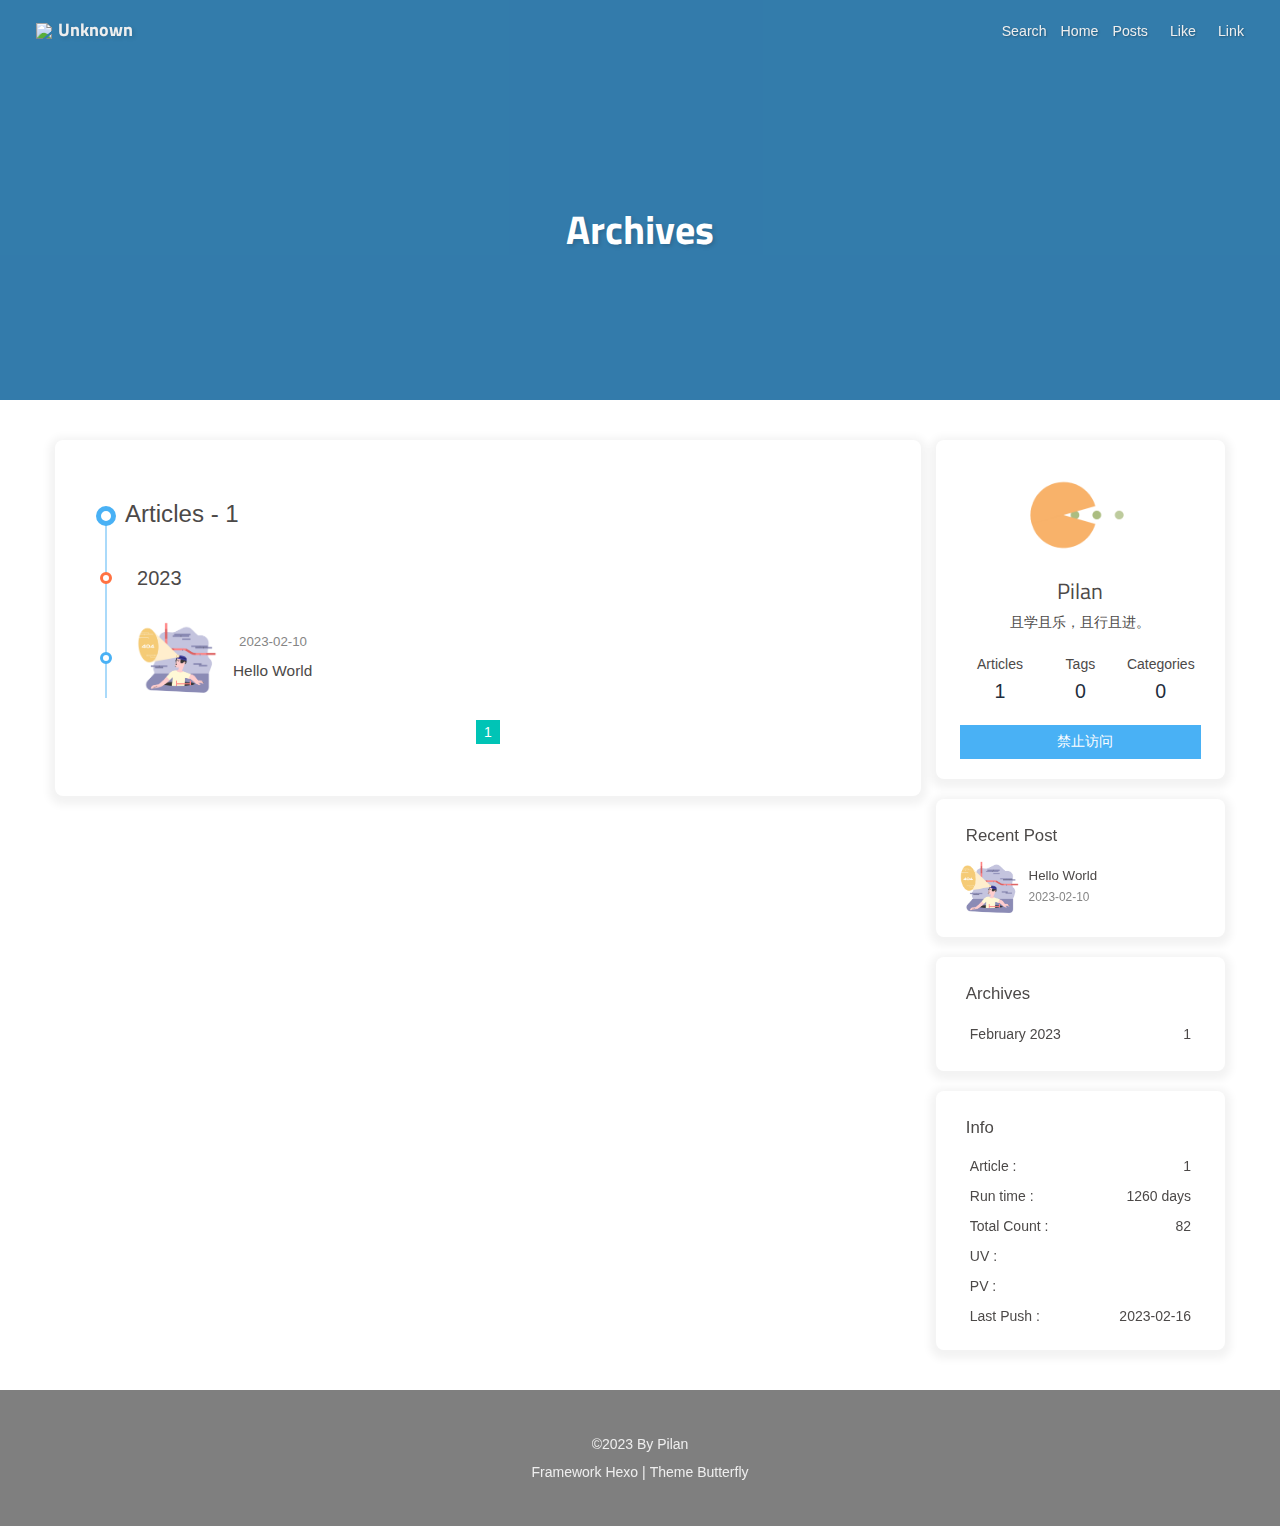
==== archives/index.html @ 1727e459 "Site updated: 2023-02-16 22:10:55" ====
<!DOCTYPE html><html lang="default" data-theme="light"><head><meta charset="UTF-8"><meta http-equiv="X-UA-Compatible" content="IE=edge"><meta name="viewport" content="width=device-width, initial-scale=1.0, maximum-scale=1.0"><title>Archives | Unknown</title><meta name="author" content="Pilan"><meta name="copyright" content="Pilan"><meta name="format-detection" content="telephone=no"><meta name="theme-color" content="#ffffff"><meta name="description" content="Pilan&#39;s talk">
<meta property="og:type" content="website">
<meta property="og:title" content="Archives">
<meta property="og:url" content="https://www.iorzro.com/archives/index.html">
<meta property="og:site_name" content="Unknown">
<meta property="og:description" content="Pilan&#39;s talk">
<meta property="og:locale">
<meta property="og:image" content="https://cdn.jsdelivr.net/gh/Oilan94/Picture/Profile.webp">
<meta property="article:author" content="Pilan">
<meta property="article:tag" content="All-inclusive,All-baloney">
<meta name="twitter:card" content="summary">
<meta name="twitter:image" content="https://cdn.jsdelivr.net/gh/Oilan94/Picture/Profile.webp"><link rel="shortcut icon" href="/img/favicon.png"><link rel="canonical" href="https://www.iorzro.com/archives/index.html"><link rel="preconnect" href="//cdn.jsdelivr.net"/><link rel="preconnect" href="//fonts.googleapis.com" crossorigin=""/><link rel="preconnect" href="//busuanzi.ibruce.info"/><link rel="stylesheet" href="/css/index.css"><link rel="stylesheet" href="https://cdn.jsdelivr.net/npm/@fortawesome/fontawesome-free/css/all.min.css" media="print" onload="this.media='all'"><link rel="stylesheet" href="https://cdn.jsdelivr.net/npm/node-snackbar/dist/snackbar.min.css" media="print" onload="this.media='all'"><link rel="stylesheet" href="https://cdn.jsdelivr.net/npm/@fancyapps/ui/dist/fancybox.min.css" media="print" onload="this.media='all'"><link rel="stylesheet" href="https://fonts.googleapis.com/css?family=Titillium+Web&amp;display=swap" media="print" onload="this.media='all'"><script>const GLOBAL_CONFIG = { 
  root: '/',
  algolia: undefined,
  localSearch: {"path":"/search.xml","preload":false,"languages":{"hits_empty":"We didn't find any results for the search: ${query}"}},
  translate: undefined,
  noticeOutdate: undefined,
  highlight: {"plugin":"highlighjs","highlightCopy":true,"highlightLang":true,"highlightHeightLimit":200},
  copy: {
    success: 'Copy successfully',
    error: 'Copy error',
    noSupport: 'The browser does not support'
  },
  relativeDate: {
    homepage: false,
    post: false
  },
  runtime: 'days',
  date_suffix: {
    just: 'Just',
    min: 'minutes ago',
    hour: 'hours ago',
    day: 'days ago',
    month: 'months ago'
  },
  copyright: {"limitCount":50,"languages":{"author":"Author: Pilan","link":"Link: ","source":"Source: Unknown","info":"Copyright is owned by the author. For commercial reprints, please contact the author for authorization. For non-commercial reprints, please indicate the source."}},
  lightbox: 'fancybox',
  Snackbar: {"chs_to_cht":"Traditional Chinese Activated Manually","cht_to_chs":"Simplified Chinese Activated Manually","day_to_night":"Dark Mode Activated Manually","night_to_day":"Light Mode Activated Manually","bgLight":"#49b1f5","bgDark":"#1f1f1f","position":"bottom-left"},
  source: {
    justifiedGallery: {
      js: 'https://cdn.jsdelivr.net/npm/flickr-justified-gallery/dist/fjGallery.min.js',
      css: 'https://cdn.jsdelivr.net/npm/flickr-justified-gallery/dist/fjGallery.min.css'
    }
  },
  isPhotoFigcaption: false,
  islazyload: false,
  isAnchor: true,
  percent: {
    toc: true,
    rightside: true,
  }
}</script><script id="config-diff">var GLOBAL_CONFIG_SITE = {
  title: 'Archives',
  isPost: false,
  isHome: false,
  isHighlightShrink: false,
  isToc: false,
  postUpdate: '2023-02-16 22:10:55'
}</script><noscript><style type="text/css">
  #nav {
    opacity: 1
  }
  .justified-gallery img {
    opacity: 1
  }

  #recent-posts time,
  #post-meta time {
    display: inline !important
  }
</style></noscript><script>(win=>{
    win.saveToLocal = {
      set: function setWithExpiry(key, value, ttl) {
        if (ttl === 0) return
        const now = new Date()
        const expiryDay = ttl * 86400000
        const item = {
          value: value,
          expiry: now.getTime() + expiryDay,
        }
        localStorage.setItem(key, JSON.stringify(item))
      },

      get: function getWithExpiry(key) {
        const itemStr = localStorage.getItem(key)

        if (!itemStr) {
          return undefined
        }
        const item = JSON.parse(itemStr)
        const now = new Date()

        if (now.getTime() > item.expiry) {
          localStorage.removeItem(key)
          return undefined
        }
        return item.value
      }
    }
  
    win.getScript = url => new Promise((resolve, reject) => {
      const script = document.createElement('script')
      script.src = url
      script.async = true
      script.onerror = reject
      script.onload = script.onreadystatechange = function() {
        const loadState = this.readyState
        if (loadState && loadState !== 'loaded' && loadState !== 'complete') return
        script.onload = script.onreadystatechange = null
        resolve()
      }
      document.head.appendChild(script)
    })
  
    win.getCSS = url => new Promise((resolve, reject) => {
      const link = document.createElement('link')
      link.rel = 'stylesheet'
      link.href = url
      link.onload = () => resolve()
      link.onerror = () => reject()
      document.head.appendChild(link)
    })
  
      win.activateDarkMode = function () {
        document.documentElement.setAttribute('data-theme', 'dark')
        if (document.querySelector('meta[name="theme-color"]') !== null) {
          document.querySelector('meta[name="theme-color"]').setAttribute('content', '#0d0d0d')
        }
      }
      win.activateLightMode = function () {
        document.documentElement.setAttribute('data-theme', 'light')
        if (document.querySelector('meta[name="theme-color"]') !== null) {
          document.querySelector('meta[name="theme-color"]').setAttribute('content', '#ffffff')
        }
      }
      const t = saveToLocal.get('theme')
    
          const isDarkMode = window.matchMedia('(prefers-color-scheme: dark)').matches
          const isLightMode = window.matchMedia('(prefers-color-scheme: light)').matches
          const isNotSpecified = window.matchMedia('(prefers-color-scheme: no-preference)').matches
          const hasNoSupport = !isDarkMode && !isLightMode && !isNotSpecified

          if (t === undefined) {
            if (isLightMode) activateLightMode()
            else if (isDarkMode) activateDarkMode()
            else if (isNotSpecified || hasNoSupport) {
              const now = new Date()
              const hour = now.getHours()
              const isNight = hour <= 6 || hour >= 18
              isNight ? activateDarkMode() : activateLightMode()
            }
            window.matchMedia('(prefers-color-scheme: dark)').addListener(function (e) {
              if (saveToLocal.get('theme') === undefined) {
                e.matches ? activateDarkMode() : activateLightMode()
              }
            })
          } else if (t === 'light') activateLightMode()
          else activateDarkMode()
        
      const asideStatus = saveToLocal.get('aside-status')
      if (asideStatus !== undefined) {
        if (asideStatus === 'hide') {
          document.documentElement.classList.add('hide-aside')
        } else {
          document.documentElement.classList.remove('hide-aside')
        }
      }
    
    const detectApple = () => {
      if(/iPad|iPhone|iPod|Macintosh/.test(navigator.userAgent)){
        document.documentElement.classList.add('apple')
      }
    }
    detectApple()
    })(window)</script><meta name="generator" content="Hexo 6.3.0"></head><body><div id="loading-box"><div class="loading-left-bg"></div><div class="loading-right-bg"></div><div class="spinner-box"><div class="configure-border-1"><div class="configure-core"></div></div><div class="configure-border-2"><div class="configure-core"></div></div><div class="loading-word">Loading...</div></div></div><script>const preloader = {
  endLoading: () => {
    document.body.style.overflow = 'auto';
    document.getElementById('loading-box').classList.add("loaded")
  },
  initLoading: () => {
    document.body.style.overflow = '';
    document.getElementById('loading-box').classList.remove("loaded")

  }
}
window.addEventListener('load',()=> { preloader.endLoading() })

if (true) {
  document.addEventListener('pjax:send', () => { preloader.initLoading() })
  document.addEventListener('pjax:complete', () => { preloader.endLoading() })
}</script><div id="sidebar"><div id="menu-mask"></div><div id="sidebar-menus"><div class="avatar-img is-center"><img src="https://cdn.jsdelivr.net/gh/Oilan94/Picture/Profile.webp" onerror="onerror=null;src='/img/friend_404.gif'" alt="avatar"/></div><div class="sidebar-site-data site-data is-center"><a href="/archives/"><div class="headline">Articles</div><div class="length-num">1</div></a><a href="/tags/"><div class="headline">Tags</div><div class="length-num">0</div></a><a href="/categories/"><div class="headline">Categories</div><div class="length-num">0</div></a></div><hr/><div class="menus_items"><div class="menus_item"><a class="site-page" href="/"><i class="fa-fw fas fa-home"></i><span> Home</span></a></div><div class="menus_item"><a class="site-page group" href="javascript:void(0);"><i class="fa-fw fas fa-book"></i><span> Posts</span><i class="fas fa-chevron-down"></i></a><ul class="menus_item_child"><li><a class="site-page child" href="/archives/"><i class="fa-fw fas fa-archive"></i><span> Archives</span></a></li><li><a class="site-page child" href="/tags/"><i class="fa-fw fas fa-tags"></i><span> Tags</span></a></li><li><a class="site-page child" href="/categories/"><i class="fa-fw fas fa-folder-open"></i><span> Categories</span></a></li></ul></div><div class="menus_item"><a class="site-page group" href="javascript:void(0);"><i class="fa-fw fa-fw fa fa-heartbeat"></i><span> Like</span><i class="fas fa-chevron-down"></i></a><ul class="menus_item_child"><li><a class="site-page child" href="/Gallery/"><i class="fa-fw fas fa-images"></i><span> Gallery</span></a></li><li><a class="site-page child" href="/movies/"><i class="fa-fw fas fa-video"></i><span> Movie</span></a></li><li><a class="site-page child" href="/Artitalk/"><i class="fa-fw fa-fw fas fa-cubes"></i><span> Artitalk</span></a></li></ul></div><div class="menus_item"><a class="site-page" href="/link/"><i class="fa-fw fas fa-link"></i><span> Link</span></a></div></div></div></div><div class="page" id="body-wrap"><header class="not-home-page" id="page-header" style="background-image: url('https://cdn.jsdelivr.net/gh/Oilan94/Picture/Archives.webp')"><nav id="nav"><span id="blog-info"><a href="/" title="Unknown"><img class="site-icon" src="https://cdn.jsdelivr.net/gh/Oilan94/Picture/Logo.webp"/><span class="site-name">Unknown</span></a></span><div id="menus"><div id="search-button"><a class="site-page social-icon search" href="javascript:void(0);"><i class="fas fa-search fa-fw"></i><span> Search</span></a></div><div class="menus_items"><div class="menus_item"><a class="site-page" href="/"><i class="fa-fw fas fa-home"></i><span> Home</span></a></div><div class="menus_item"><a class="site-page group" href="javascript:void(0);"><i class="fa-fw fas fa-book"></i><span> Posts</span><i class="fas fa-chevron-down"></i></a><ul class="menus_item_child"><li><a class="site-page child" href="/archives/"><i class="fa-fw fas fa-archive"></i><span> Archives</span></a></li><li><a class="site-page child" href="/tags/"><i class="fa-fw fas fa-tags"></i><span> Tags</span></a></li><li><a class="site-page child" href="/categories/"><i class="fa-fw fas fa-folder-open"></i><span> Categories</span></a></li></ul></div><div class="menus_item"><a class="site-page group" href="javascript:void(0);"><i class="fa-fw fa-fw fa fa-heartbeat"></i><span> Like</span><i class="fas fa-chevron-down"></i></a><ul class="menus_item_child"><li><a class="site-page child" href="/Gallery/"><i class="fa-fw fas fa-images"></i><span> Gallery</span></a></li><li><a class="site-page child" href="/movies/"><i class="fa-fw fas fa-video"></i><span> Movie</span></a></li><li><a class="site-page child" href="/Artitalk/"><i class="fa-fw fa-fw fas fa-cubes"></i><span> Artitalk</span></a></li></ul></div><div class="menus_item"><a class="site-page" href="/link/"><i class="fa-fw fas fa-link"></i><span> Link</span></a></div></div><div id="toggle-menu"><a class="site-page" href="javascript:void(0);"><i class="fas fa-bars fa-fw"></i></a></div></div></nav><div id="page-site-info"><h1 id="site-title">Archives</h1></div></header><main class="layout" id="content-inner"><div id="archive"><div class="article-sort-title">Articles - 1</div><div class="article-sort"><div class="article-sort-item year">2023</div><div class="article-sort-item"><a class="article-sort-item-img" href="/posts/16107.html" title="Hello World"><img src="https://cdn.jsdelivr.net/gh/Oilan94/Picture/Default.webp" alt="Hello World" onerror="this.onerror=null;this.src='/img/404.webp'"></a><div class="article-sort-item-info"><div class="article-sort-item-time"><i class="far fa-calendar-alt"></i><time class="post-meta-date-created" datetime="2023-02-10T08:42:08.954Z" title="Created 2023-02-10 16:42:08">2023-02-10</time></div><a class="article-sort-item-title" href="/posts/16107.html" title="Hello World">Hello World</a></div></div></div><nav id="pagination"><div class="pagination"><span class="page-number current">1</span></div></nav></div><div class="aside-content" id="aside-content"><div class="card-widget card-info"><div class="is-center"><div class="avatar-img"><img src="https://cdn.jsdelivr.net/gh/Oilan94/Picture/Profile.webp" onerror="this.onerror=null;this.src='/img/friend_404.gif'" alt="avatar"/></div><div class="author-info__name">Pilan</div><div class="author-info__description">且学且乐，且行且进。</div></div><div class="card-info-data site-data is-center"><a href="/archives/"><div class="headline">Articles</div><div class="length-num">1</div></a><a href="/tags/"><div class="headline">Tags</div><div class="length-num">0</div></a><a href="/categories/"><div class="headline">Categories</div><div class="length-num">0</div></a></div><a id="card-info-btn" target="_blank" rel="noopener" href="https://github.com/Oilan94"><i class="fab fa-github"></i><span>禁止访问</span></a></div><div class="sticky_layout"><div class="card-widget card-recent-post"><div class="item-headline"><i class="fas fa-history"></i><span>Recent Post</span></div><div class="aside-list"><div class="aside-list-item"><a class="thumbnail" href="/posts/16107.html" title="Hello World"><img src="https://cdn.jsdelivr.net/gh/Oilan94/Picture/Default.webp" onerror="this.onerror=null;this.src='/img/404.webp'" alt="Hello World"/></a><div class="content"><a class="title" href="/posts/16107.html" title="Hello World">Hello World</a><time datetime="2023-02-10T08:42:08.954Z" title="Created 2023-02-10 16:42:08">2023-02-10</time></div></div></div></div><div class="card-widget card-archives"><div class="item-headline"><i class="fas fa-archive"></i><span>Archives</span></div><ul class="card-archive-list"><li class="card-archive-list-item"><a class="card-archive-list-link" href="/archives/2023/02/"><span class="card-archive-list-date">February 2023</span><span class="card-archive-list-count">1</span></a></li></ul></div><div class="card-widget card-webinfo"><div class="item-headline"><i class="fas fa-chart-line"></i><span>Info</span></div><div class="webinfo"><div class="webinfo-item"><div class="item-name">Article :</div><div class="item-count">1</div></div><div class="webinfo-item"><div class="item-name">Run time :</div><div class="item-count" id="runtimeshow" data-publishDate="2023-02-09T16:00:00.000Z"><i class="fa-solid fa-spinner fa-spin"></i></div></div><div class="webinfo-item"><div class="item-name">Total Count :</div><div class="item-count">82</div></div><div class="webinfo-item"><div class="item-name">UV :</div><div class="item-count" id="busuanzi_value_site_uv"><i class="fa-solid fa-spinner fa-spin"></i></div></div><div class="webinfo-item"><div class="item-name">PV :</div><div class="item-count" id="busuanzi_value_site_pv"><i class="fa-solid fa-spinner fa-spin"></i></div></div><div class="webinfo-item"><div class="item-name">Last Push :</div><div class="item-count" id="last-push-date" data-lastPushDate="2023-02-16T14:10:55.599Z"><i class="fa-solid fa-spinner fa-spin"></i></div></div></div></div></div></div></main><footer id="footer" style="background: transparent"><div id="footer-wrap"><div class="copyright">&copy;2023 By Pilan</div><div class="framework-info"><span>Framework </span><a target="_blank" rel="noopener" href="https://hexo.io">Hexo</a><span class="footer-separator">|</span><span>Theme </span><a target="_blank" rel="noopener" href="https://github.com/jerryc127/hexo-theme-butterfly">Butterfly</a></div></div></footer></div><div id="rightside"><div id="rightside-config-hide"><button id="darkmode" type="button" title="Toggle Between Light And Dark Mode"><i class="fas fa-adjust"></i></button><button id="hide-aside-btn" type="button" title="Toggle between single-column and double-column"><i class="fas fa-arrows-alt-h"></i></button></div><div id="rightside-config-show"><button id="rightside_config" type="button" title="Setting"><i class="fas fa-cog fa-spin"></i></button><button id="go-up" type="button" title="Back To Top"><span class="scroll-percent"></span><i class="fas fa-arrow-up"></i></button></div></div><div id="local-search"><div class="search-dialog"><nav class="search-nav"><span class="search-dialog-title">Search</span><span id="loading-status"></span><button class="search-close-button"><i class="fas fa-times"></i></button></nav><div class="is-center" id="loading-database"><i class="fas fa-spinner fa-pulse"></i><span>  Loading the Database</span></div><div class="search-wrap"><div id="local-search-input"><div class="local-search-box"><input class="local-search-box--input" placeholder="Search for Posts" type="text"/></div></div><hr/><div id="local-search-results"></div></div></div><div id="search-mask"></div></div><div><script src="/js/utils.js"></script><script src="/js/main.js"></script><script src="https://cdn.jsdelivr.net/npm/@fancyapps/ui/dist/fancybox.umd.min.js"></script><script src="https://cdn.jsdelivr.net/npm/instant.page/instantpage.min.js" type="module"></script><script src="https://cdn.jsdelivr.net/npm/node-snackbar/dist/snackbar.min.js"></script><script>function panguFn () {
  if (typeof pangu === 'object') pangu.autoSpacingPage()
  else {
    getScript('https://cdn.jsdelivr.net/npm/pangu/dist/browser/pangu.min.js')
      .then(() => {
        pangu.autoSpacingPage()
      })
  }
}

function panguInit () {
  if (false){
    GLOBAL_CONFIG_SITE.isPost && panguFn()
  } else {
    panguFn()
  }
}

document.addEventListener('DOMContentLoaded', panguInit)</script><script src="/js/search/local-search.js"></script><div class="js-pjax"><script>(() => {
  const $mermaidWrap = document.querySelectorAll('#article-container .mermaid-wrap')
  if ($mermaidWrap.length) {
    window.runMermaid = () => {
      window.loadMermaid = true
      const theme = document.documentElement.getAttribute('data-theme') === 'dark' ? 'dark' : 'default'

      Array.from($mermaidWrap).forEach((item, index) => {
        const mermaidSrc = item.firstElementChild
        const mermaidThemeConfig = '%%{init:{ \'theme\':\'' + theme + '\'}}%%\n'
        const mermaidID = 'mermaid-' + index
        const mermaidDefinition = mermaidThemeConfig + mermaidSrc.textContent
        mermaid.mermaidAPI.render(mermaidID, mermaidDefinition, (svgCode) => {
          mermaidSrc.insertAdjacentHTML('afterend', svgCode)
        })
      })
    }

    const loadMermaid = () => {
      window.loadMermaid ? runMermaid() : getScript('https://cdn.jsdelivr.net/npm/mermaid/dist/mermaid.min.js').then(runMermaid)
    }

    window.pjax ? loadMermaid() : document.addEventListener('DOMContentLoaded', loadMermaid)
  }
})()</script></div><canvas class="fireworks" mobile="false"></canvas><script src="https://cdn.jsdelivr.net/npm/butterfly-extsrc/dist/fireworks.min.js"></script><script defer="defer" id="ribbon" src="https://cdn.jsdelivr.net/npm/butterfly-extsrc/dist/canvas-ribbon.min.js" size="150" alpha="0.6" zIndex="-1" mobile="false" data-click="true"></script><script src="https://cdn.jsdelivr.net/npm/butterfly-extsrc/dist/activate-power-mode.min.js"></script><script>POWERMODE.colorful = true;
POWERMODE.shake = true;
POWERMODE.mobile = false;
document.body.addEventListener('input', POWERMODE);
</script><script src="https://cdn.jsdelivr.net/npm/pjax/pjax.min.js"></script><script>let pjaxSelectors = ["head > title","#config-diff","#body-wrap","#rightside-config-hide","#rightside-config-show",".js-pjax"]

var pjax = new Pjax({
  elements: 'a:not([target="_blank"])',
  selectors: pjaxSelectors,
  cacheBust: false,
  analytics: false,
  scrollRestoration: false
})

document.addEventListener('pjax:send', function () {

  // removeEventListener scroll 
  window.tocScrollFn && window.removeEventListener('scroll', window.tocScrollFn)
  window.scrollCollect && window.removeEventListener('scroll', scrollCollect)

  document.getElementById('rightside').style.cssText = "opacity: ''; transform: ''"
  
  if (window.aplayers) {
    for (let i = 0; i < window.aplayers.length; i++) {
      if (!window.aplayers[i].options.fixed) {
        window.aplayers[i].destroy()
      }
    }
  }

  typeof typed === 'object' && typed.destroy()

  //reset readmode
  const $bodyClassList = document.body.classList
  $bodyClassList.contains('read-mode') && $bodyClassList.remove('read-mode')

  typeof disqusjs === 'object' && disqusjs.destroy()
})

document.addEventListener('pjax:complete', function () {
  window.refreshFn()

  document.querySelectorAll('script[data-pjax]').forEach(item => {
    const newScript = document.createElement('script')
    const content = item.text || item.textContent || item.innerHTML || ""
    Array.from(item.attributes).forEach(attr => newScript.setAttribute(attr.name, attr.value))
    newScript.appendChild(document.createTextNode(content))
    item.parentNode.replaceChild(newScript, item)
  })

  GLOBAL_CONFIG.islazyload && window.lazyLoadInstance.update()

  typeof chatBtnFn === 'function' && chatBtnFn()
  typeof panguInit === 'function' && panguInit()

  // google analytics
  typeof gtag === 'function' && gtag('config', '', {'page_path': window.location.pathname});

  // baidu analytics
  typeof _hmt === 'object' && _hmt.push(['_trackPageview',window.location.pathname]);

  typeof loadMeting === 'function' && document.getElementsByClassName('aplayer').length && loadMeting()

  // prismjs
  typeof Prism === 'object' && Prism.highlightAll()
})

document.addEventListener('pjax:error', (e) => {
  if (e.request.status === 404) {
    pjax.loadUrl('/404.html')
  }
})</script><script async data-pjax src="//busuanzi.ibruce.info/busuanzi/2.3/busuanzi.pure.mini.js"></script></div></body></html>
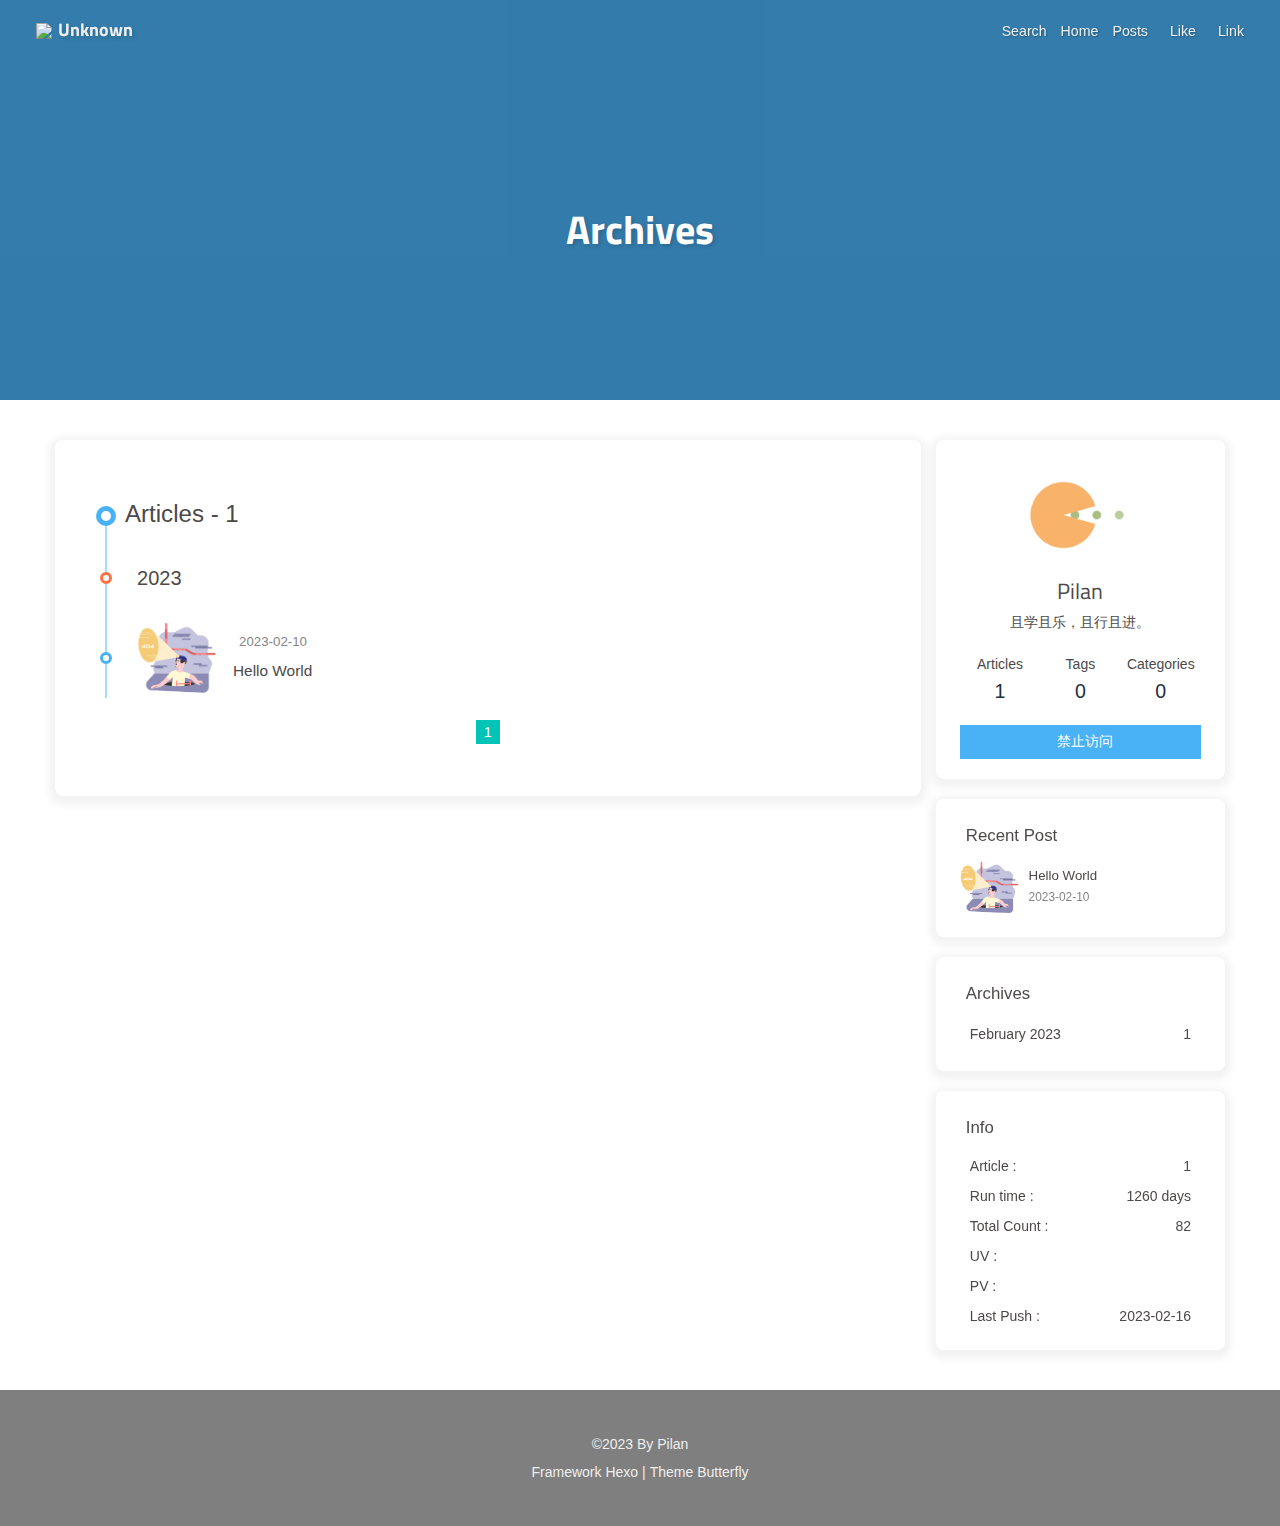
==== commit 33cf650e: "Site updated: 2023-02-16 22:13:23" ====
--- a/archives/index.html
+++ b/archives/index.html
@@ -55,7 +55,7 @@
   isHome: false,
   isHighlightShrink: false,
   isToc: false,
-  postUpdate: '2023-02-16 22:10:55'
+  postUpdate: '2023-02-16 22:13:22'
 }</script><noscript><style type="text/css">
   #nav {
     opacity: 1
@@ -188,7 +188,7 @@
 if (true) {
   document.addEventListener('pjax:send', () => { preloader.initLoading() })
   document.addEventListener('pjax:complete', () => { preloader.endLoading() })
-}</script><div id="sidebar"><div id="menu-mask"></div><div id="sidebar-menus"><div class="avatar-img is-center"><img src="https://cdn.jsdelivr.net/gh/Oilan94/Picture/Profile.webp" onerror="onerror=null;src='/img/friend_404.gif'" alt="avatar"/></div><div class="sidebar-site-data site-data is-center"><a href="/archives/"><div class="headline">Articles</div><div class="length-num">1</div></a><a href="/tags/"><div class="headline">Tags</div><div class="length-num">0</div></a><a href="/categories/"><div class="headline">Categories</div><div class="length-num">0</div></a></div><hr/><div class="menus_items"><div class="menus_item"><a class="site-page" href="/"><i class="fa-fw fas fa-home"></i><span> Home</span></a></div><div class="menus_item"><a class="site-page group" href="javascript:void(0);"><i class="fa-fw fas fa-book"></i><span> Posts</span><i class="fas fa-chevron-down"></i></a><ul class="menus_item_child"><li><a class="site-page child" href="/archives/"><i class="fa-fw fas fa-archive"></i><span> Archives</span></a></li><li><a class="site-page child" href="/tags/"><i class="fa-fw fas fa-tags"></i><span> Tags</span></a></li><li><a class="site-page child" href="/categories/"><i class="fa-fw fas fa-folder-open"></i><span> Categories</span></a></li></ul></div><div class="menus_item"><a class="site-page group" href="javascript:void(0);"><i class="fa-fw fa-fw fa fa-heartbeat"></i><span> Like</span><i class="fas fa-chevron-down"></i></a><ul class="menus_item_child"><li><a class="site-page child" href="/Gallery/"><i class="fa-fw fas fa-images"></i><span> Gallery</span></a></li><li><a class="site-page child" href="/movies/"><i class="fa-fw fas fa-video"></i><span> Movie</span></a></li><li><a class="site-page child" href="/Artitalk/"><i class="fa-fw fa-fw fas fa-cubes"></i><span> Artitalk</span></a></li></ul></div><div class="menus_item"><a class="site-page" href="/link/"><i class="fa-fw fas fa-link"></i><span> Link</span></a></div></div></div></div><div class="page" id="body-wrap"><header class="not-home-page" id="page-header" style="background-image: url('https://cdn.jsdelivr.net/gh/Oilan94/Picture/Archives.webp')"><nav id="nav"><span id="blog-info"><a href="/" title="Unknown"><img class="site-icon" src="https://cdn.jsdelivr.net/gh/Oilan94/Picture/Logo.webp"/><span class="site-name">Unknown</span></a></span><div id="menus"><div id="search-button"><a class="site-page social-icon search" href="javascript:void(0);"><i class="fas fa-search fa-fw"></i><span> Search</span></a></div><div class="menus_items"><div class="menus_item"><a class="site-page" href="/"><i class="fa-fw fas fa-home"></i><span> Home</span></a></div><div class="menus_item"><a class="site-page group" href="javascript:void(0);"><i class="fa-fw fas fa-book"></i><span> Posts</span><i class="fas fa-chevron-down"></i></a><ul class="menus_item_child"><li><a class="site-page child" href="/archives/"><i class="fa-fw fas fa-archive"></i><span> Archives</span></a></li><li><a class="site-page child" href="/tags/"><i class="fa-fw fas fa-tags"></i><span> Tags</span></a></li><li><a class="site-page child" href="/categories/"><i class="fa-fw fas fa-folder-open"></i><span> Categories</span></a></li></ul></div><div class="menus_item"><a class="site-page group" href="javascript:void(0);"><i class="fa-fw fa-fw fa fa-heartbeat"></i><span> Like</span><i class="fas fa-chevron-down"></i></a><ul class="menus_item_child"><li><a class="site-page child" href="/Gallery/"><i class="fa-fw fas fa-images"></i><span> Gallery</span></a></li><li><a class="site-page child" href="/movies/"><i class="fa-fw fas fa-video"></i><span> Movie</span></a></li><li><a class="site-page child" href="/Artitalk/"><i class="fa-fw fa-fw fas fa-cubes"></i><span> Artitalk</span></a></li></ul></div><div class="menus_item"><a class="site-page" href="/link/"><i class="fa-fw fas fa-link"></i><span> Link</span></a></div></div><div id="toggle-menu"><a class="site-page" href="javascript:void(0);"><i class="fas fa-bars fa-fw"></i></a></div></div></nav><div id="page-site-info"><h1 id="site-title">Archives</h1></div></header><main class="layout" id="content-inner"><div id="archive"><div class="article-sort-title">Articles - 1</div><div class="article-sort"><div class="article-sort-item year">2023</div><div class="article-sort-item"><a class="article-sort-item-img" href="/posts/16107.html" title="Hello World"><img src="https://cdn.jsdelivr.net/gh/Oilan94/Picture/Default.webp" alt="Hello World" onerror="this.onerror=null;this.src='/img/404.webp'"></a><div class="article-sort-item-info"><div class="article-sort-item-time"><i class="far fa-calendar-alt"></i><time class="post-meta-date-created" datetime="2023-02-10T08:42:08.954Z" title="Created 2023-02-10 16:42:08">2023-02-10</time></div><a class="article-sort-item-title" href="/posts/16107.html" title="Hello World">Hello World</a></div></div></div><nav id="pagination"><div class="pagination"><span class="page-number current">1</span></div></nav></div><div class="aside-content" id="aside-content"><div class="card-widget card-info"><div class="is-center"><div class="avatar-img"><img src="https://cdn.jsdelivr.net/gh/Oilan94/Picture/Profile.webp" onerror="this.onerror=null;this.src='/img/friend_404.gif'" alt="avatar"/></div><div class="author-info__name">Pilan</div><div class="author-info__description">且学且乐，且行且进。</div></div><div class="card-info-data site-data is-center"><a href="/archives/"><div class="headline">Articles</div><div class="length-num">1</div></a><a href="/tags/"><div class="headline">Tags</div><div class="length-num">0</div></a><a href="/categories/"><div class="headline">Categories</div><div class="length-num">0</div></a></div><a id="card-info-btn" target="_blank" rel="noopener" href="https://github.com/Oilan94"><i class="fab fa-github"></i><span>禁止访问</span></a></div><div class="sticky_layout"><div class="card-widget card-recent-post"><div class="item-headline"><i class="fas fa-history"></i><span>Recent Post</span></div><div class="aside-list"><div class="aside-list-item"><a class="thumbnail" href="/posts/16107.html" title="Hello World"><img src="https://cdn.jsdelivr.net/gh/Oilan94/Picture/Default.webp" onerror="this.onerror=null;this.src='/img/404.webp'" alt="Hello World"/></a><div class="content"><a class="title" href="/posts/16107.html" title="Hello World">Hello World</a><time datetime="2023-02-10T08:42:08.954Z" title="Created 2023-02-10 16:42:08">2023-02-10</time></div></div></div></div><div class="card-widget card-archives"><div class="item-headline"><i class="fas fa-archive"></i><span>Archives</span></div><ul class="card-archive-list"><li class="card-archive-list-item"><a class="card-archive-list-link" href="/archives/2023/02/"><span class="card-archive-list-date">February 2023</span><span class="card-archive-list-count">1</span></a></li></ul></div><div class="card-widget card-webinfo"><div class="item-headline"><i class="fas fa-chart-line"></i><span>Info</span></div><div class="webinfo"><div class="webinfo-item"><div class="item-name">Article :</div><div class="item-count">1</div></div><div class="webinfo-item"><div class="item-name">Run time :</div><div class="item-count" id="runtimeshow" data-publishDate="2023-02-09T16:00:00.000Z"><i class="fa-solid fa-spinner fa-spin"></i></div></div><div class="webinfo-item"><div class="item-name">Total Count :</div><div class="item-count">82</div></div><div class="webinfo-item"><div class="item-name">UV :</div><div class="item-count" id="busuanzi_value_site_uv"><i class="fa-solid fa-spinner fa-spin"></i></div></div><div class="webinfo-item"><div class="item-name">PV :</div><div class="item-count" id="busuanzi_value_site_pv"><i class="fa-solid fa-spinner fa-spin"></i></div></div><div class="webinfo-item"><div class="item-name">Last Push :</div><div class="item-count" id="last-push-date" data-lastPushDate="2023-02-16T14:10:55.599Z"><i class="fa-solid fa-spinner fa-spin"></i></div></div></div></div></div></div></main><footer id="footer" style="background: transparent"><div id="footer-wrap"><div class="copyright">&copy;2023 By Pilan</div><div class="framework-info"><span>Framework </span><a target="_blank" rel="noopener" href="https://hexo.io">Hexo</a><span class="footer-separator">|</span><span>Theme </span><a target="_blank" rel="noopener" href="https://github.com/jerryc127/hexo-theme-butterfly">Butterfly</a></div></div></footer></div><div id="rightside"><div id="rightside-config-hide"><button id="darkmode" type="button" title="Toggle Between Light And Dark Mode"><i class="fas fa-adjust"></i></button><button id="hide-aside-btn" type="button" title="Toggle between single-column and double-column"><i class="fas fa-arrows-alt-h"></i></button></div><div id="rightside-config-show"><button id="rightside_config" type="button" title="Setting"><i class="fas fa-cog fa-spin"></i></button><button id="go-up" type="button" title="Back To Top"><span class="scroll-percent"></span><i class="fas fa-arrow-up"></i></button></div></div><div id="local-search"><div class="search-dialog"><nav class="search-nav"><span class="search-dialog-title">Search</span><span id="loading-status"></span><button class="search-close-button"><i class="fas fa-times"></i></button></nav><div class="is-center" id="loading-database"><i class="fas fa-spinner fa-pulse"></i><span>  Loading the Database</span></div><div class="search-wrap"><div id="local-search-input"><div class="local-search-box"><input class="local-search-box--input" placeholder="Search for Posts" type="text"/></div></div><hr/><div id="local-search-results"></div></div></div><div id="search-mask"></div></div><div><script src="/js/utils.js"></script><script src="/js/main.js"></script><script src="https://cdn.jsdelivr.net/npm/@fancyapps/ui/dist/fancybox.umd.min.js"></script><script src="https://cdn.jsdelivr.net/npm/instant.page/instantpage.min.js" type="module"></script><script src="https://cdn.jsdelivr.net/npm/node-snackbar/dist/snackbar.min.js"></script><script>function panguFn () {
+}</script><div id="sidebar"><div id="menu-mask"></div><div id="sidebar-menus"><div class="avatar-img is-center"><img src="https://cdn.jsdelivr.net/gh/Oilan94/Picture/Profile.webp" onerror="onerror=null;src='/img/friend_404.gif'" alt="avatar"/></div><div class="sidebar-site-data site-data is-center"><a href="/archives/"><div class="headline">Articles</div><div class="length-num">1</div></a><a href="/tags/"><div class="headline">Tags</div><div class="length-num">0</div></a><a href="/categories/"><div class="headline">Categories</div><div class="length-num">0</div></a></div><hr/><div class="menus_items"><div class="menus_item"><a class="site-page" href="/"><i class="fa-fw fas fa-home"></i><span> Home</span></a></div><div class="menus_item"><a class="site-page group" href="javascript:void(0);"><i class="fa-fw fas fa-book"></i><span> Posts</span><i class="fas fa-chevron-down"></i></a><ul class="menus_item_child"><li><a class="site-page child" href="/archives/"><i class="fa-fw fas fa-archive"></i><span> Archives</span></a></li><li><a class="site-page child" href="/tags/"><i class="fa-fw fas fa-tags"></i><span> Tags</span></a></li><li><a class="site-page child" href="/categories/"><i class="fa-fw fas fa-folder-open"></i><span> Categories</span></a></li></ul></div><div class="menus_item"><a class="site-page group" href="javascript:void(0);"><i class="fa-fw fa-fw fa fa-heartbeat"></i><span> Like</span><i class="fas fa-chevron-down"></i></a><ul class="menus_item_child"><li><a class="site-page child" href="/Gallery/"><i class="fa-fw fas fa-images"></i><span> Gallery</span></a></li><li><a class="site-page child" href="/movies/"><i class="fa-fw fas fa-video"></i><span> Movie</span></a></li><li><a class="site-page child" href="/Artitalk/"><i class="fa-fw fa-fw fas fa-cubes"></i><span> Artitalk</span></a></li></ul></div><div class="menus_item"><a class="site-page" href="/link/"><i class="fa-fw fas fa-link"></i><span> Link</span></a></div></div></div></div><div class="page" id="body-wrap"><header class="not-home-page" id="page-header" style="background-image: url('https://cdn.jsdelivr.net/gh/Oilan94/Picture/Archives.webp')"><nav id="nav"><span id="blog-info"><a href="/" title="Unknown"><img class="site-icon" src="https://cdn.jsdelivr.net/gh/Oilan94/Picture/Logo.webp"/><span class="site-name">Unknown</span></a></span><div id="menus"><div id="search-button"><a class="site-page social-icon search" href="javascript:void(0);"><i class="fas fa-search fa-fw"></i><span> Search</span></a></div><div class="menus_items"><div class="menus_item"><a class="site-page" href="/"><i class="fa-fw fas fa-home"></i><span> Home</span></a></div><div class="menus_item"><a class="site-page group" href="javascript:void(0);"><i class="fa-fw fas fa-book"></i><span> Posts</span><i class="fas fa-chevron-down"></i></a><ul class="menus_item_child"><li><a class="site-page child" href="/archives/"><i class="fa-fw fas fa-archive"></i><span> Archives</span></a></li><li><a class="site-page child" href="/tags/"><i class="fa-fw fas fa-tags"></i><span> Tags</span></a></li><li><a class="site-page child" href="/categories/"><i class="fa-fw fas fa-folder-open"></i><span> Categories</span></a></li></ul></div><div class="menus_item"><a class="site-page group" href="javascript:void(0);"><i class="fa-fw fa-fw fa fa-heartbeat"></i><span> Like</span><i class="fas fa-chevron-down"></i></a><ul class="menus_item_child"><li><a class="site-page child" href="/Gallery/"><i class="fa-fw fas fa-images"></i><span> Gallery</span></a></li><li><a class="site-page child" href="/movies/"><i class="fa-fw fas fa-video"></i><span> Movie</span></a></li><li><a class="site-page child" href="/Artitalk/"><i class="fa-fw fa-fw fas fa-cubes"></i><span> Artitalk</span></a></li></ul></div><div class="menus_item"><a class="site-page" href="/link/"><i class="fa-fw fas fa-link"></i><span> Link</span></a></div></div><div id="toggle-menu"><a class="site-page" href="javascript:void(0);"><i class="fas fa-bars fa-fw"></i></a></div></div></nav><div id="page-site-info"><h1 id="site-title">Archives</h1></div></header><main class="layout" id="content-inner"><div id="archive"><div class="article-sort-title">Articles - 1</div><div class="article-sort"><div class="article-sort-item year">2023</div><div class="article-sort-item"><a class="article-sort-item-img" href="/posts/16107.html" title="Hello World"><img src="https://cdn.jsdelivr.net/gh/Oilan94/Picture/Default.webp" alt="Hello World" onerror="this.onerror=null;this.src='/img/404.webp'"></a><div class="article-sort-item-info"><div class="article-sort-item-time"><i class="far fa-calendar-alt"></i><time class="post-meta-date-created" datetime="2023-02-10T08:42:08.954Z" title="Created 2023-02-10 16:42:08">2023-02-10</time></div><a class="article-sort-item-title" href="/posts/16107.html" title="Hello World">Hello World</a></div></div></div><nav id="pagination"><div class="pagination"><span class="page-number current">1</span></div></nav></div><div class="aside-content" id="aside-content"><div class="card-widget card-info"><div class="is-center"><div class="avatar-img"><img src="https://cdn.jsdelivr.net/gh/Oilan94/Picture/Profile.webp" onerror="this.onerror=null;this.src='/img/friend_404.gif'" alt="avatar"/></div><div class="author-info__name">Pilan</div><div class="author-info__description">且学且乐，且行且进。</div></div><div class="card-info-data site-data is-center"><a href="/archives/"><div class="headline">Articles</div><div class="length-num">1</div></a><a href="/tags/"><div class="headline">Tags</div><div class="length-num">0</div></a><a href="/categories/"><div class="headline">Categories</div><div class="length-num">0</div></a></div><a id="card-info-btn" target="_blank" rel="noopener" href="https://github.com/Oilan94"><i class="fab fa-github"></i><span>禁止访问</span></a></div><div class="sticky_layout"><div class="card-widget card-recent-post"><div class="item-headline"><i class="fas fa-history"></i><span>Recent Post</span></div><div class="aside-list"><div class="aside-list-item"><a class="thumbnail" href="/posts/16107.html" title="Hello World"><img src="https://cdn.jsdelivr.net/gh/Oilan94/Picture/Default.webp" onerror="this.onerror=null;this.src='/img/404.webp'" alt="Hello World"/></a><div class="content"><a class="title" href="/posts/16107.html" title="Hello World">Hello World</a><time datetime="2023-02-10T08:42:08.954Z" title="Created 2023-02-10 16:42:08">2023-02-10</time></div></div></div></div><div class="card-widget card-archives"><div class="item-headline"><i class="fas fa-archive"></i><span>Archives</span></div><ul class="card-archive-list"><li class="card-archive-list-item"><a class="card-archive-list-link" href="/archives/2023/02/"><span class="card-archive-list-date">February 2023</span><span class="card-archive-list-count">1</span></a></li></ul></div><div class="card-widget card-webinfo"><div class="item-headline"><i class="fas fa-chart-line"></i><span>Info</span></div><div class="webinfo"><div class="webinfo-item"><div class="item-name">Article :</div><div class="item-count">1</div></div><div class="webinfo-item"><div class="item-name">Run time :</div><div class="item-count" id="runtimeshow" data-publishDate="2023-02-09T16:00:00.000Z"><i class="fa-solid fa-spinner fa-spin"></i></div></div><div class="webinfo-item"><div class="item-name">Total Count :</div><div class="item-count">82</div></div><div class="webinfo-item"><div class="item-name">UV :</div><div class="item-count" id="busuanzi_value_site_uv"><i class="fa-solid fa-spinner fa-spin"></i></div></div><div class="webinfo-item"><div class="item-name">PV :</div><div class="item-count" id="busuanzi_value_site_pv"><i class="fa-solid fa-spinner fa-spin"></i></div></div><div class="webinfo-item"><div class="item-name">Last Push :</div><div class="item-count" id="last-push-date" data-lastPushDate="2023-02-16T14:13:22.127Z"><i class="fa-solid fa-spinner fa-spin"></i></div></div></div></div></div></div></main><footer id="footer" style="background: rgb(255,255,255)"><div id="footer-wrap"><div class="copyright">&copy;2023 By Pilan</div><div class="framework-info"><span>Framework </span><a target="_blank" rel="noopener" href="https://hexo.io">Hexo</a><span class="footer-separator">|</span><span>Theme </span><a target="_blank" rel="noopener" href="https://github.com/jerryc127/hexo-theme-butterfly">Butterfly</a></div></div></footer></div><div id="rightside"><div id="rightside-config-hide"><button id="darkmode" type="button" title="Toggle Between Light And Dark Mode"><i class="fas fa-adjust"></i></button><button id="hide-aside-btn" type="button" title="Toggle between single-column and double-column"><i class="fas fa-arrows-alt-h"></i></button></div><div id="rightside-config-show"><button id="rightside_config" type="button" title="Setting"><i class="fas fa-cog fa-spin"></i></button><button id="go-up" type="button" title="Back To Top"><span class="scroll-percent"></span><i class="fas fa-arrow-up"></i></button></div></div><div id="local-search"><div class="search-dialog"><nav class="search-nav"><span class="search-dialog-title">Search</span><span id="loading-status"></span><button class="search-close-button"><i class="fas fa-times"></i></button></nav><div class="is-center" id="loading-database"><i class="fas fa-spinner fa-pulse"></i><span>  Loading the Database</span></div><div class="search-wrap"><div id="local-search-input"><div class="local-search-box"><input class="local-search-box--input" placeholder="Search for Posts" type="text"/></div></div><hr/><div id="local-search-results"></div></div></div><div id="search-mask"></div></div><div><script src="/js/utils.js"></script><script src="/js/main.js"></script><script src="https://cdn.jsdelivr.net/npm/@fancyapps/ui/dist/fancybox.umd.min.js"></script><script src="https://cdn.jsdelivr.net/npm/instant.page/instantpage.min.js" type="module"></script><script src="https://cdn.jsdelivr.net/npm/node-snackbar/dist/snackbar.min.js"></script><script>function panguFn () {
   if (typeof pangu === 'object') pangu.autoSpacingPage()
   else {
     getScript('https://cdn.jsdelivr.net/npm/pangu/dist/browser/pangu.min.js')
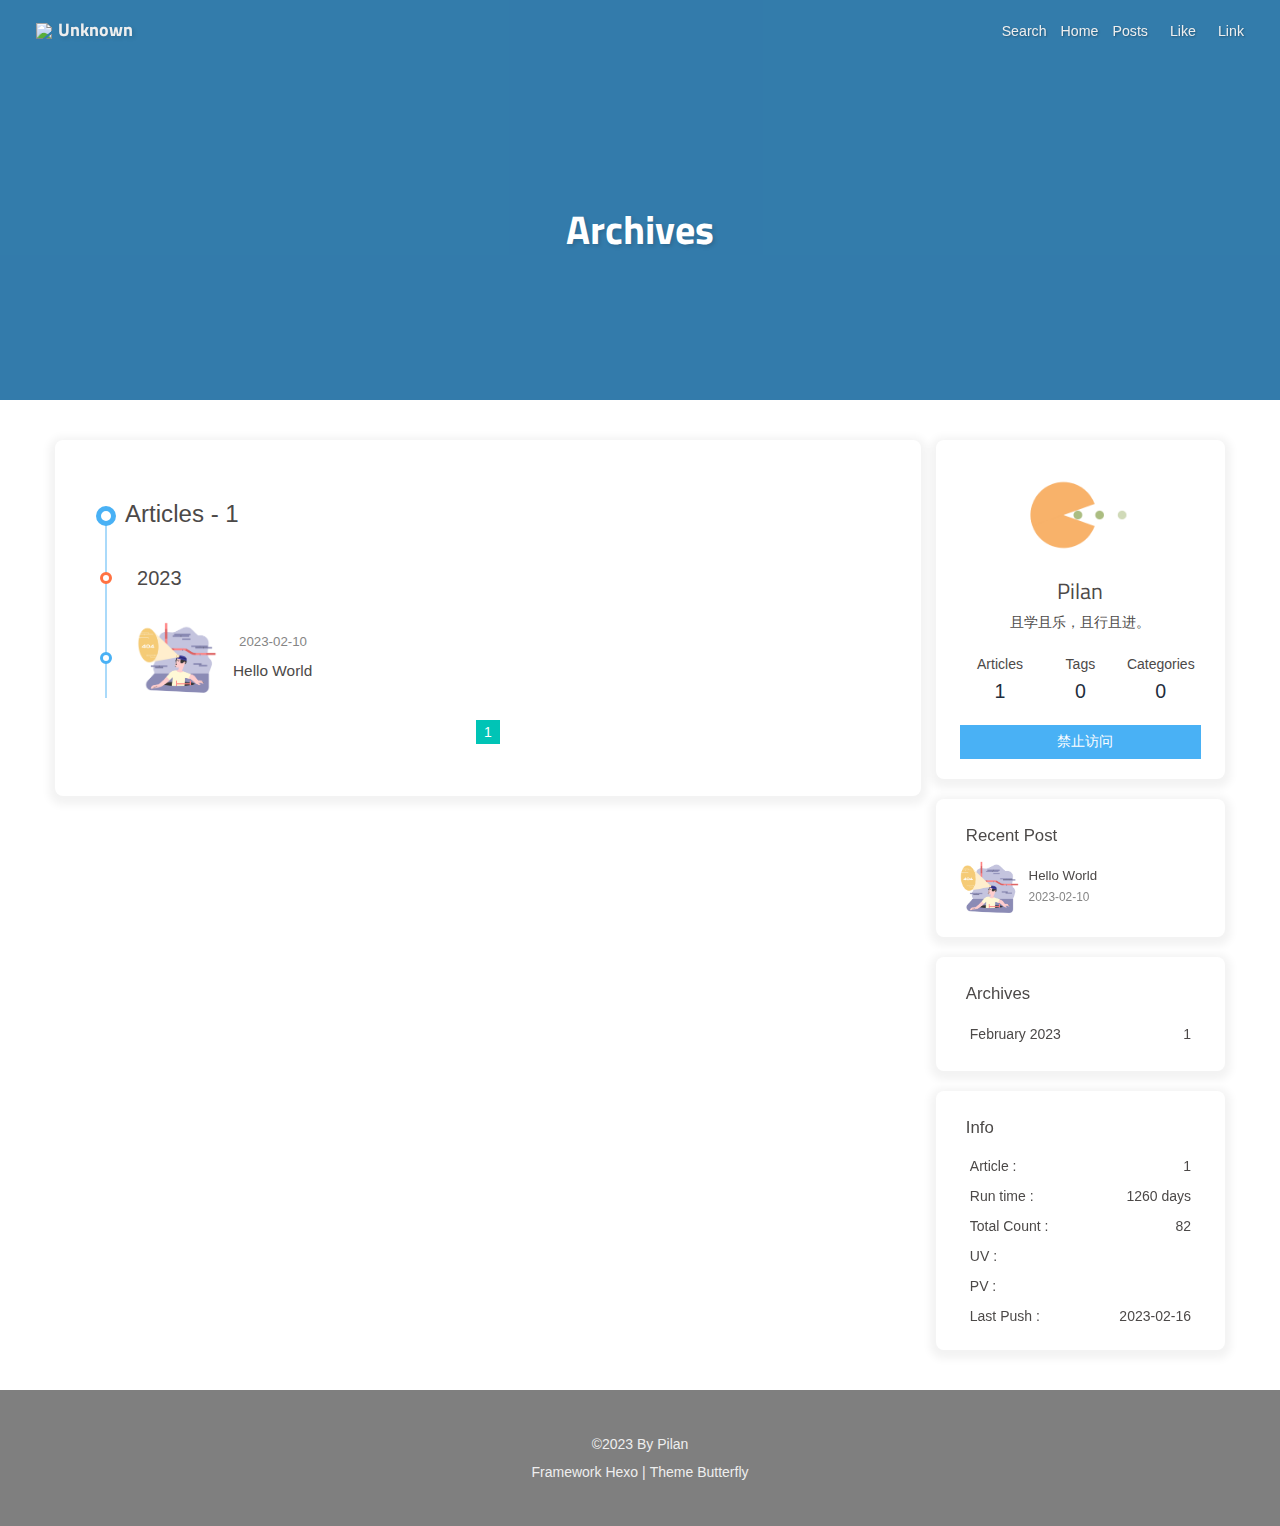
==== commit a7116c0c: "Site updated: 2023-02-16 22:13:38" ====
--- a/archives/index.html
+++ b/archives/index.html
@@ -55,7 +55,7 @@
   isHome: false,
   isHighlightShrink: false,
   isToc: false,
-  postUpdate: '2023-02-16 22:13:22'
+  postUpdate: '2023-02-16 22:13:38'
 }</script><noscript><style type="text/css">
   #nav {
     opacity: 1
@@ -188,7 +188,7 @@
 if (true) {
   document.addEventListener('pjax:send', () => { preloader.initLoading() })
   document.addEventListener('pjax:complete', () => { preloader.endLoading() })
-}</script><div id="sidebar"><div id="menu-mask"></div><div id="sidebar-menus"><div class="avatar-img is-center"><img src="https://cdn.jsdelivr.net/gh/Oilan94/Picture/Profile.webp" onerror="onerror=null;src='/img/friend_404.gif'" alt="avatar"/></div><div class="sidebar-site-data site-data is-center"><a href="/archives/"><div class="headline">Articles</div><div class="length-num">1</div></a><a href="/tags/"><div class="headline">Tags</div><div class="length-num">0</div></a><a href="/categories/"><div class="headline">Categories</div><div class="length-num">0</div></a></div><hr/><div class="menus_items"><div class="menus_item"><a class="site-page" href="/"><i class="fa-fw fas fa-home"></i><span> Home</span></a></div><div class="menus_item"><a class="site-page group" href="javascript:void(0);"><i class="fa-fw fas fa-book"></i><span> Posts</span><i class="fas fa-chevron-down"></i></a><ul class="menus_item_child"><li><a class="site-page child" href="/archives/"><i class="fa-fw fas fa-archive"></i><span> Archives</span></a></li><li><a class="site-page child" href="/tags/"><i class="fa-fw fas fa-tags"></i><span> Tags</span></a></li><li><a class="site-page child" href="/categories/"><i class="fa-fw fas fa-folder-open"></i><span> Categories</span></a></li></ul></div><div class="menus_item"><a class="site-page group" href="javascript:void(0);"><i class="fa-fw fa-fw fa fa-heartbeat"></i><span> Like</span><i class="fas fa-chevron-down"></i></a><ul class="menus_item_child"><li><a class="site-page child" href="/Gallery/"><i class="fa-fw fas fa-images"></i><span> Gallery</span></a></li><li><a class="site-page child" href="/movies/"><i class="fa-fw fas fa-video"></i><span> Movie</span></a></li><li><a class="site-page child" href="/Artitalk/"><i class="fa-fw fa-fw fas fa-cubes"></i><span> Artitalk</span></a></li></ul></div><div class="menus_item"><a class="site-page" href="/link/"><i class="fa-fw fas fa-link"></i><span> Link</span></a></div></div></div></div><div class="page" id="body-wrap"><header class="not-home-page" id="page-header" style="background-image: url('https://cdn.jsdelivr.net/gh/Oilan94/Picture/Archives.webp')"><nav id="nav"><span id="blog-info"><a href="/" title="Unknown"><img class="site-icon" src="https://cdn.jsdelivr.net/gh/Oilan94/Picture/Logo.webp"/><span class="site-name">Unknown</span></a></span><div id="menus"><div id="search-button"><a class="site-page social-icon search" href="javascript:void(0);"><i class="fas fa-search fa-fw"></i><span> Search</span></a></div><div class="menus_items"><div class="menus_item"><a class="site-page" href="/"><i class="fa-fw fas fa-home"></i><span> Home</span></a></div><div class="menus_item"><a class="site-page group" href="javascript:void(0);"><i class="fa-fw fas fa-book"></i><span> Posts</span><i class="fas fa-chevron-down"></i></a><ul class="menus_item_child"><li><a class="site-page child" href="/archives/"><i class="fa-fw fas fa-archive"></i><span> Archives</span></a></li><li><a class="site-page child" href="/tags/"><i class="fa-fw fas fa-tags"></i><span> Tags</span></a></li><li><a class="site-page child" href="/categories/"><i class="fa-fw fas fa-folder-open"></i><span> Categories</span></a></li></ul></div><div class="menus_item"><a class="site-page group" href="javascript:void(0);"><i class="fa-fw fa-fw fa fa-heartbeat"></i><span> Like</span><i class="fas fa-chevron-down"></i></a><ul class="menus_item_child"><li><a class="site-page child" href="/Gallery/"><i class="fa-fw fas fa-images"></i><span> Gallery</span></a></li><li><a class="site-page child" href="/movies/"><i class="fa-fw fas fa-video"></i><span> Movie</span></a></li><li><a class="site-page child" href="/Artitalk/"><i class="fa-fw fa-fw fas fa-cubes"></i><span> Artitalk</span></a></li></ul></div><div class="menus_item"><a class="site-page" href="/link/"><i class="fa-fw fas fa-link"></i><span> Link</span></a></div></div><div id="toggle-menu"><a class="site-page" href="javascript:void(0);"><i class="fas fa-bars fa-fw"></i></a></div></div></nav><div id="page-site-info"><h1 id="site-title">Archives</h1></div></header><main class="layout" id="content-inner"><div id="archive"><div class="article-sort-title">Articles - 1</div><div class="article-sort"><div class="article-sort-item year">2023</div><div class="article-sort-item"><a class="article-sort-item-img" href="/posts/16107.html" title="Hello World"><img src="https://cdn.jsdelivr.net/gh/Oilan94/Picture/Default.webp" alt="Hello World" onerror="this.onerror=null;this.src='/img/404.webp'"></a><div class="article-sort-item-info"><div class="article-sort-item-time"><i class="far fa-calendar-alt"></i><time class="post-meta-date-created" datetime="2023-02-10T08:42:08.954Z" title="Created 2023-02-10 16:42:08">2023-02-10</time></div><a class="article-sort-item-title" href="/posts/16107.html" title="Hello World">Hello World</a></div></div></div><nav id="pagination"><div class="pagination"><span class="page-number current">1</span></div></nav></div><div class="aside-content" id="aside-content"><div class="card-widget card-info"><div class="is-center"><div class="avatar-img"><img src="https://cdn.jsdelivr.net/gh/Oilan94/Picture/Profile.webp" onerror="this.onerror=null;this.src='/img/friend_404.gif'" alt="avatar"/></div><div class="author-info__name">Pilan</div><div class="author-info__description">且学且乐，且行且进。</div></div><div class="card-info-data site-data is-center"><a href="/archives/"><div class="headline">Articles</div><div class="length-num">1</div></a><a href="/tags/"><div class="headline">Tags</div><div class="length-num">0</div></a><a href="/categories/"><div class="headline">Categories</div><div class="length-num">0</div></a></div><a id="card-info-btn" target="_blank" rel="noopener" href="https://github.com/Oilan94"><i class="fab fa-github"></i><span>禁止访问</span></a></div><div class="sticky_layout"><div class="card-widget card-recent-post"><div class="item-headline"><i class="fas fa-history"></i><span>Recent Post</span></div><div class="aside-list"><div class="aside-list-item"><a class="thumbnail" href="/posts/16107.html" title="Hello World"><img src="https://cdn.jsdelivr.net/gh/Oilan94/Picture/Default.webp" onerror="this.onerror=null;this.src='/img/404.webp'" alt="Hello World"/></a><div class="content"><a class="title" href="/posts/16107.html" title="Hello World">Hello World</a><time datetime="2023-02-10T08:42:08.954Z" title="Created 2023-02-10 16:42:08">2023-02-10</time></div></div></div></div><div class="card-widget card-archives"><div class="item-headline"><i class="fas fa-archive"></i><span>Archives</span></div><ul class="card-archive-list"><li class="card-archive-list-item"><a class="card-archive-list-link" href="/archives/2023/02/"><span class="card-archive-list-date">February 2023</span><span class="card-archive-list-count">1</span></a></li></ul></div><div class="card-widget card-webinfo"><div class="item-headline"><i class="fas fa-chart-line"></i><span>Info</span></div><div class="webinfo"><div class="webinfo-item"><div class="item-name">Article :</div><div class="item-count">1</div></div><div class="webinfo-item"><div class="item-name">Run time :</div><div class="item-count" id="runtimeshow" data-publishDate="2023-02-09T16:00:00.000Z"><i class="fa-solid fa-spinner fa-spin"></i></div></div><div class="webinfo-item"><div class="item-name">Total Count :</div><div class="item-count">82</div></div><div class="webinfo-item"><div class="item-name">UV :</div><div class="item-count" id="busuanzi_value_site_uv"><i class="fa-solid fa-spinner fa-spin"></i></div></div><div class="webinfo-item"><div class="item-name">PV :</div><div class="item-count" id="busuanzi_value_site_pv"><i class="fa-solid fa-spinner fa-spin"></i></div></div><div class="webinfo-item"><div class="item-name">Last Push :</div><div class="item-count" id="last-push-date" data-lastPushDate="2023-02-16T14:13:22.127Z"><i class="fa-solid fa-spinner fa-spin"></i></div></div></div></div></div></div></main><footer id="footer" style="background: rgb(255,255,255)"><div id="footer-wrap"><div class="copyright">&copy;2023 By Pilan</div><div class="framework-info"><span>Framework </span><a target="_blank" rel="noopener" href="https://hexo.io">Hexo</a><span class="footer-separator">|</span><span>Theme </span><a target="_blank" rel="noopener" href="https://github.com/jerryc127/hexo-theme-butterfly">Butterfly</a></div></div></footer></div><div id="rightside"><div id="rightside-config-hide"><button id="darkmode" type="button" title="Toggle Between Light And Dark Mode"><i class="fas fa-adjust"></i></button><button id="hide-aside-btn" type="button" title="Toggle between single-column and double-column"><i class="fas fa-arrows-alt-h"></i></button></div><div id="rightside-config-show"><button id="rightside_config" type="button" title="Setting"><i class="fas fa-cog fa-spin"></i></button><button id="go-up" type="button" title="Back To Top"><span class="scroll-percent"></span><i class="fas fa-arrow-up"></i></button></div></div><div id="local-search"><div class="search-dialog"><nav class="search-nav"><span class="search-dialog-title">Search</span><span id="loading-status"></span><button class="search-close-button"><i class="fas fa-times"></i></button></nav><div class="is-center" id="loading-database"><i class="fas fa-spinner fa-pulse"></i><span>  Loading the Database</span></div><div class="search-wrap"><div id="local-search-input"><div class="local-search-box"><input class="local-search-box--input" placeholder="Search for Posts" type="text"/></div></div><hr/><div id="local-search-results"></div></div></div><div id="search-mask"></div></div><div><script src="/js/utils.js"></script><script src="/js/main.js"></script><script src="https://cdn.jsdelivr.net/npm/@fancyapps/ui/dist/fancybox.umd.min.js"></script><script src="https://cdn.jsdelivr.net/npm/instant.page/instantpage.min.js" type="module"></script><script src="https://cdn.jsdelivr.net/npm/node-snackbar/dist/snackbar.min.js"></script><script>function panguFn () {
+}</script><div id="sidebar"><div id="menu-mask"></div><div id="sidebar-menus"><div class="avatar-img is-center"><img src="https://cdn.jsdelivr.net/gh/Oilan94/Picture/Profile.webp" onerror="onerror=null;src='/img/friend_404.gif'" alt="avatar"/></div><div class="sidebar-site-data site-data is-center"><a href="/archives/"><div class="headline">Articles</div><div class="length-num">1</div></a><a href="/tags/"><div class="headline">Tags</div><div class="length-num">0</div></a><a href="/categories/"><div class="headline">Categories</div><div class="length-num">0</div></a></div><hr/><div class="menus_items"><div class="menus_item"><a class="site-page" href="/"><i class="fa-fw fas fa-home"></i><span> Home</span></a></div><div class="menus_item"><a class="site-page group" href="javascript:void(0);"><i class="fa-fw fas fa-book"></i><span> Posts</span><i class="fas fa-chevron-down"></i></a><ul class="menus_item_child"><li><a class="site-page child" href="/archives/"><i class="fa-fw fas fa-archive"></i><span> Archives</span></a></li><li><a class="site-page child" href="/tags/"><i class="fa-fw fas fa-tags"></i><span> Tags</span></a></li><li><a class="site-page child" href="/categories/"><i class="fa-fw fas fa-folder-open"></i><span> Categories</span></a></li></ul></div><div class="menus_item"><a class="site-page group" href="javascript:void(0);"><i class="fa-fw fa-fw fa fa-heartbeat"></i><span> Like</span><i class="fas fa-chevron-down"></i></a><ul class="menus_item_child"><li><a class="site-page child" href="/Gallery/"><i class="fa-fw fas fa-images"></i><span> Gallery</span></a></li><li><a class="site-page child" href="/movies/"><i class="fa-fw fas fa-video"></i><span> Movie</span></a></li><li><a class="site-page child" href="/Artitalk/"><i class="fa-fw fa-fw fas fa-cubes"></i><span> Artitalk</span></a></li></ul></div><div class="menus_item"><a class="site-page" href="/link/"><i class="fa-fw fas fa-link"></i><span> Link</span></a></div></div></div></div><div class="page" id="body-wrap"><header class="not-home-page" id="page-header" style="background-image: url('https://cdn.jsdelivr.net/gh/Oilan94/Picture/Archives.webp')"><nav id="nav"><span id="blog-info"><a href="/" title="Unknown"><img class="site-icon" src="https://cdn.jsdelivr.net/gh/Oilan94/Picture/Logo.webp"/><span class="site-name">Unknown</span></a></span><div id="menus"><div id="search-button"><a class="site-page social-icon search" href="javascript:void(0);"><i class="fas fa-search fa-fw"></i><span> Search</span></a></div><div class="menus_items"><div class="menus_item"><a class="site-page" href="/"><i class="fa-fw fas fa-home"></i><span> Home</span></a></div><div class="menus_item"><a class="site-page group" href="javascript:void(0);"><i class="fa-fw fas fa-book"></i><span> Posts</span><i class="fas fa-chevron-down"></i></a><ul class="menus_item_child"><li><a class="site-page child" href="/archives/"><i class="fa-fw fas fa-archive"></i><span> Archives</span></a></li><li><a class="site-page child" href="/tags/"><i class="fa-fw fas fa-tags"></i><span> Tags</span></a></li><li><a class="site-page child" href="/categories/"><i class="fa-fw fas fa-folder-open"></i><span> Categories</span></a></li></ul></div><div class="menus_item"><a class="site-page group" href="javascript:void(0);"><i class="fa-fw fa-fw fa fa-heartbeat"></i><span> Like</span><i class="fas fa-chevron-down"></i></a><ul class="menus_item_child"><li><a class="site-page child" href="/Gallery/"><i class="fa-fw fas fa-images"></i><span> Gallery</span></a></li><li><a class="site-page child" href="/movies/"><i class="fa-fw fas fa-video"></i><span> Movie</span></a></li><li><a class="site-page child" href="/Artitalk/"><i class="fa-fw fa-fw fas fa-cubes"></i><span> Artitalk</span></a></li></ul></div><div class="menus_item"><a class="site-page" href="/link/"><i class="fa-fw fas fa-link"></i><span> Link</span></a></div></div><div id="toggle-menu"><a class="site-page" href="javascript:void(0);"><i class="fas fa-bars fa-fw"></i></a></div></div></nav><div id="page-site-info"><h1 id="site-title">Archives</h1></div></header><main class="layout" id="content-inner"><div id="archive"><div class="article-sort-title">Articles - 1</div><div class="article-sort"><div class="article-sort-item year">2023</div><div class="article-sort-item"><a class="article-sort-item-img" href="/posts/16107.html" title="Hello World"><img src="https://cdn.jsdelivr.net/gh/Oilan94/Picture/Default.webp" alt="Hello World" onerror="this.onerror=null;this.src='/img/404.webp'"></a><div class="article-sort-item-info"><div class="article-sort-item-time"><i class="far fa-calendar-alt"></i><time class="post-meta-date-created" datetime="2023-02-10T08:42:08.954Z" title="Created 2023-02-10 16:42:08">2023-02-10</time></div><a class="article-sort-item-title" href="/posts/16107.html" title="Hello World">Hello World</a></div></div></div><nav id="pagination"><div class="pagination"><span class="page-number current">1</span></div></nav></div><div class="aside-content" id="aside-content"><div class="card-widget card-info"><div class="is-center"><div class="avatar-img"><img src="https://cdn.jsdelivr.net/gh/Oilan94/Picture/Profile.webp" onerror="this.onerror=null;this.src='/img/friend_404.gif'" alt="avatar"/></div><div class="author-info__name">Pilan</div><div class="author-info__description">且学且乐，且行且进。</div></div><div class="card-info-data site-data is-center"><a href="/archives/"><div class="headline">Articles</div><div class="length-num">1</div></a><a href="/tags/"><div class="headline">Tags</div><div class="length-num">0</div></a><a href="/categories/"><div class="headline">Categories</div><div class="length-num">0</div></a></div><a id="card-info-btn" target="_blank" rel="noopener" href="https://github.com/Oilan94"><i class="fab fa-github"></i><span>禁止访问</span></a></div><div class="sticky_layout"><div class="card-widget card-recent-post"><div class="item-headline"><i class="fas fa-history"></i><span>Recent Post</span></div><div class="aside-list"><div class="aside-list-item"><a class="thumbnail" href="/posts/16107.html" title="Hello World"><img src="https://cdn.jsdelivr.net/gh/Oilan94/Picture/Default.webp" onerror="this.onerror=null;this.src='/img/404.webp'" alt="Hello World"/></a><div class="content"><a class="title" href="/posts/16107.html" title="Hello World">Hello World</a><time datetime="2023-02-10T08:42:08.954Z" title="Created 2023-02-10 16:42:08">2023-02-10</time></div></div></div></div><div class="card-widget card-archives"><div class="item-headline"><i class="fas fa-archive"></i><span>Archives</span></div><ul class="card-archive-list"><li class="card-archive-list-item"><a class="card-archive-list-link" href="/archives/2023/02/"><span class="card-archive-list-date">February 2023</span><span class="card-archive-list-count">1</span></a></li></ul></div><div class="card-widget card-webinfo"><div class="item-headline"><i class="fas fa-chart-line"></i><span>Info</span></div><div class="webinfo"><div class="webinfo-item"><div class="item-name">Article :</div><div class="item-count">1</div></div><div class="webinfo-item"><div class="item-name">Run time :</div><div class="item-count" id="runtimeshow" data-publishDate="2023-02-09T16:00:00.000Z"><i class="fa-solid fa-spinner fa-spin"></i></div></div><div class="webinfo-item"><div class="item-name">Total Count :</div><div class="item-count">82</div></div><div class="webinfo-item"><div class="item-name">UV :</div><div class="item-count" id="busuanzi_value_site_uv"><i class="fa-solid fa-spinner fa-spin"></i></div></div><div class="webinfo-item"><div class="item-name">PV :</div><div class="item-count" id="busuanzi_value_site_pv"><i class="fa-solid fa-spinner fa-spin"></i></div></div><div class="webinfo-item"><div class="item-name">Last Push :</div><div class="item-count" id="last-push-date" data-lastPushDate="2023-02-16T14:13:38.613Z"><i class="fa-solid fa-spinner fa-spin"></i></div></div></div></div></div></div></main><footer id="footer" style="background: rgb(255,255,255)"><div id="footer-wrap"><div class="copyright">&copy;2023 By Pilan</div><div class="framework-info"><span>Framework </span><a target="_blank" rel="noopener" href="https://hexo.io">Hexo</a><span class="footer-separator">|</span><span>Theme </span><a target="_blank" rel="noopener" href="https://github.com/jerryc127/hexo-theme-butterfly">Butterfly</a></div></div></footer></div><div id="rightside"><div id="rightside-config-hide"><button id="darkmode" type="button" title="Toggle Between Light And Dark Mode"><i class="fas fa-adjust"></i></button><button id="hide-aside-btn" type="button" title="Toggle between single-column and double-column"><i class="fas fa-arrows-alt-h"></i></button></div><div id="rightside-config-show"><button id="rightside_config" type="button" title="Setting"><i class="fas fa-cog fa-spin"></i></button><button id="go-up" type="button" title="Back To Top"><span class="scroll-percent"></span><i class="fas fa-arrow-up"></i></button></div></div><div id="local-search"><div class="search-dialog"><nav class="search-nav"><span class="search-dialog-title">Search</span><span id="loading-status"></span><button class="search-close-button"><i class="fas fa-times"></i></button></nav><div class="is-center" id="loading-database"><i class="fas fa-spinner fa-pulse"></i><span>  Loading the Database</span></div><div class="search-wrap"><div id="local-search-input"><div class="local-search-box"><input class="local-search-box--input" placeholder="Search for Posts" type="text"/></div></div><hr/><div id="local-search-results"></div></div></div><div id="search-mask"></div></div><div><script src="/js/utils.js"></script><script src="/js/main.js"></script><script src="https://cdn.jsdelivr.net/npm/@fancyapps/ui/dist/fancybox.umd.min.js"></script><script src="https://cdn.jsdelivr.net/npm/instant.page/instantpage.min.js" type="module"></script><script src="https://cdn.jsdelivr.net/npm/node-snackbar/dist/snackbar.min.js"></script><script>function panguFn () {
   if (typeof pangu === 'object') pangu.autoSpacingPage()
   else {
     getScript('https://cdn.jsdelivr.net/npm/pangu/dist/browser/pangu.min.js')
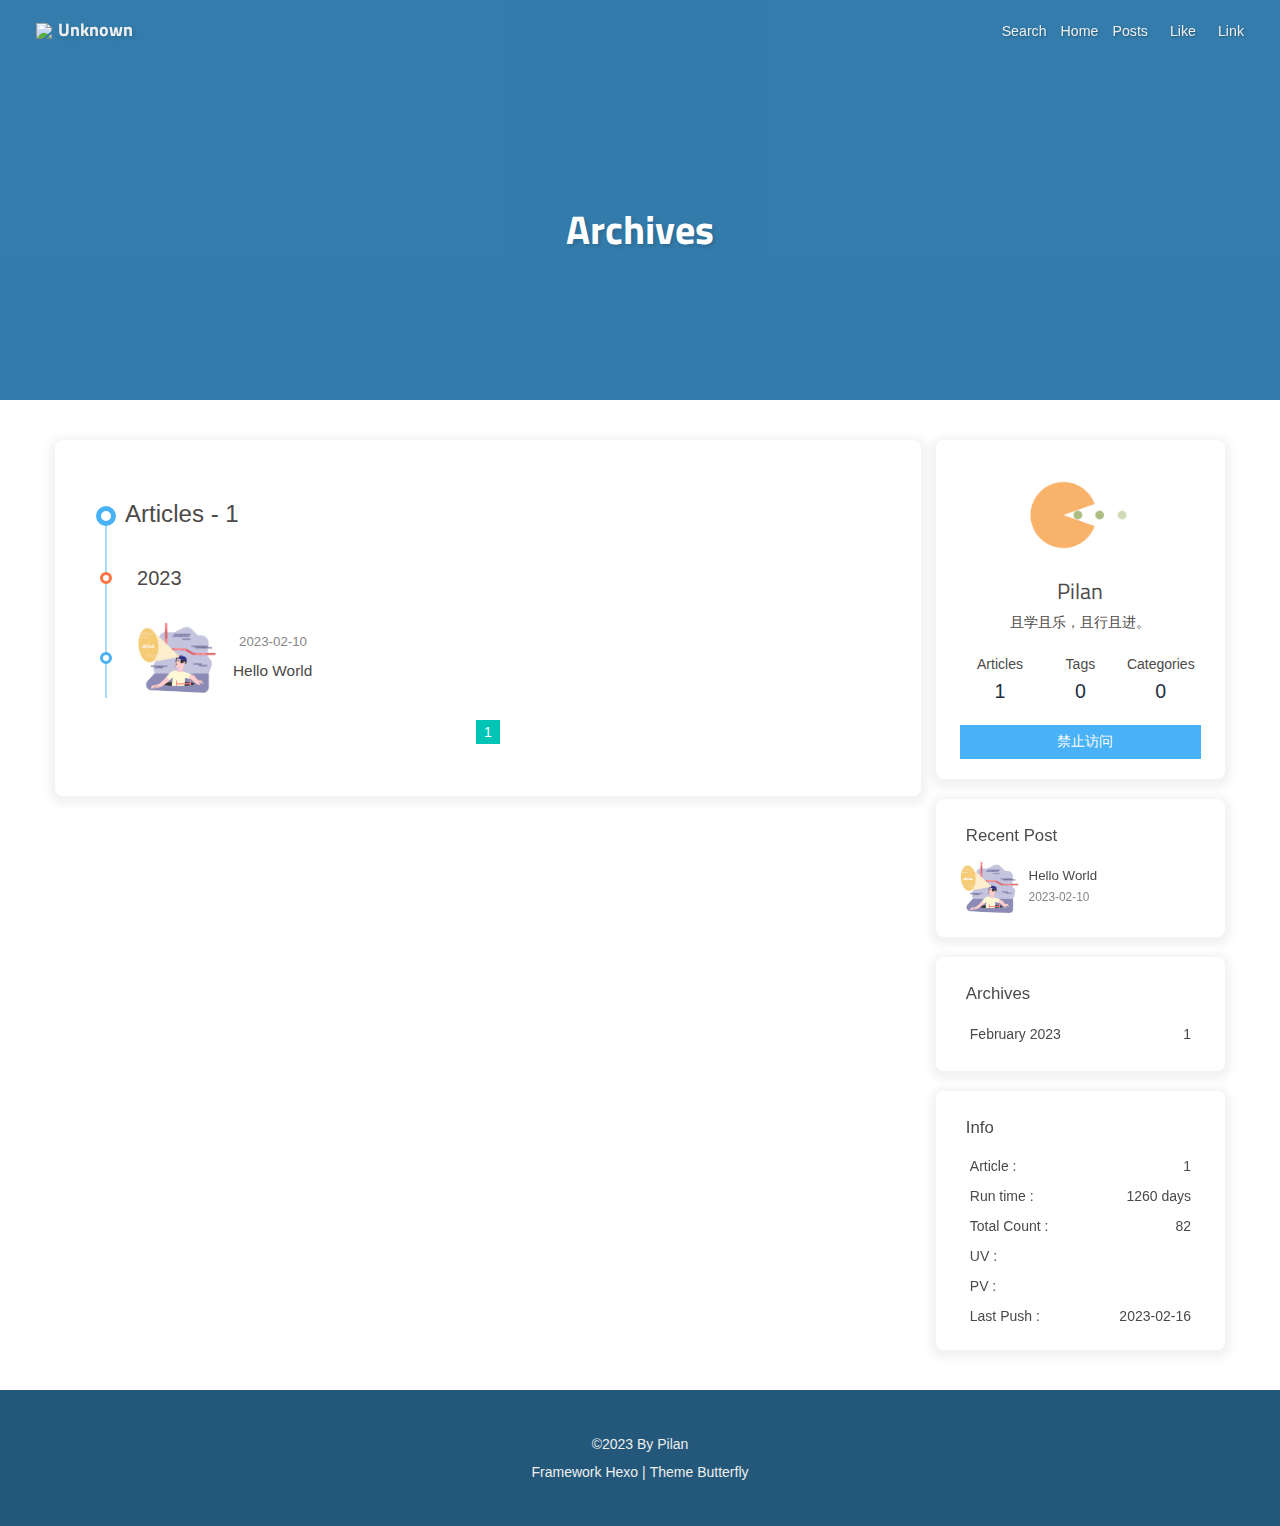
==== commit 37425d79: "Site updated: 2023-02-16 22:29:49" ====
--- a/archives/index.html
+++ b/archives/index.html
@@ -55,7 +55,7 @@
   isHome: false,
   isHighlightShrink: false,
   isToc: false,
-  postUpdate: '2023-02-16 22:13:38'
+  postUpdate: '2023-02-16 22:29:48'
 }</script><noscript><style type="text/css">
   #nav {
     opacity: 1
@@ -188,7 +188,7 @@
 if (true) {
   document.addEventListener('pjax:send', () => { preloader.initLoading() })
   document.addEventListener('pjax:complete', () => { preloader.endLoading() })
-}</script><div id="sidebar"><div id="menu-mask"></div><div id="sidebar-menus"><div class="avatar-img is-center"><img src="https://cdn.jsdelivr.net/gh/Oilan94/Picture/Profile.webp" onerror="onerror=null;src='/img/friend_404.gif'" alt="avatar"/></div><div class="sidebar-site-data site-data is-center"><a href="/archives/"><div class="headline">Articles</div><div class="length-num">1</div></a><a href="/tags/"><div class="headline">Tags</div><div class="length-num">0</div></a><a href="/categories/"><div class="headline">Categories</div><div class="length-num">0</div></a></div><hr/><div class="menus_items"><div class="menus_item"><a class="site-page" href="/"><i class="fa-fw fas fa-home"></i><span> Home</span></a></div><div class="menus_item"><a class="site-page group" href="javascript:void(0);"><i class="fa-fw fas fa-book"></i><span> Posts</span><i class="fas fa-chevron-down"></i></a><ul class="menus_item_child"><li><a class="site-page child" href="/archives/"><i class="fa-fw fas fa-archive"></i><span> Archives</span></a></li><li><a class="site-page child" href="/tags/"><i class="fa-fw fas fa-tags"></i><span> Tags</span></a></li><li><a class="site-page child" href="/categories/"><i class="fa-fw fas fa-folder-open"></i><span> Categories</span></a></li></ul></div><div class="menus_item"><a class="site-page group" href="javascript:void(0);"><i class="fa-fw fa-fw fa fa-heartbeat"></i><span> Like</span><i class="fas fa-chevron-down"></i></a><ul class="menus_item_child"><li><a class="site-page child" href="/Gallery/"><i class="fa-fw fas fa-images"></i><span> Gallery</span></a></li><li><a class="site-page child" href="/movies/"><i class="fa-fw fas fa-video"></i><span> Movie</span></a></li><li><a class="site-page child" href="/Artitalk/"><i class="fa-fw fa-fw fas fa-cubes"></i><span> Artitalk</span></a></li></ul></div><div class="menus_item"><a class="site-page" href="/link/"><i class="fa-fw fas fa-link"></i><span> Link</span></a></div></div></div></div><div class="page" id="body-wrap"><header class="not-home-page" id="page-header" style="background-image: url('https://cdn.jsdelivr.net/gh/Oilan94/Picture/Archives.webp')"><nav id="nav"><span id="blog-info"><a href="/" title="Unknown"><img class="site-icon" src="https://cdn.jsdelivr.net/gh/Oilan94/Picture/Logo.webp"/><span class="site-name">Unknown</span></a></span><div id="menus"><div id="search-button"><a class="site-page social-icon search" href="javascript:void(0);"><i class="fas fa-search fa-fw"></i><span> Search</span></a></div><div class="menus_items"><div class="menus_item"><a class="site-page" href="/"><i class="fa-fw fas fa-home"></i><span> Home</span></a></div><div class="menus_item"><a class="site-page group" href="javascript:void(0);"><i class="fa-fw fas fa-book"></i><span> Posts</span><i class="fas fa-chevron-down"></i></a><ul class="menus_item_child"><li><a class="site-page child" href="/archives/"><i class="fa-fw fas fa-archive"></i><span> Archives</span></a></li><li><a class="site-page child" href="/tags/"><i class="fa-fw fas fa-tags"></i><span> Tags</span></a></li><li><a class="site-page child" href="/categories/"><i class="fa-fw fas fa-folder-open"></i><span> Categories</span></a></li></ul></div><div class="menus_item"><a class="site-page group" href="javascript:void(0);"><i class="fa-fw fa-fw fa fa-heartbeat"></i><span> Like</span><i class="fas fa-chevron-down"></i></a><ul class="menus_item_child"><li><a class="site-page child" href="/Gallery/"><i class="fa-fw fas fa-images"></i><span> Gallery</span></a></li><li><a class="site-page child" href="/movies/"><i class="fa-fw fas fa-video"></i><span> Movie</span></a></li><li><a class="site-page child" href="/Artitalk/"><i class="fa-fw fa-fw fas fa-cubes"></i><span> Artitalk</span></a></li></ul></div><div class="menus_item"><a class="site-page" href="/link/"><i class="fa-fw fas fa-link"></i><span> Link</span></a></div></div><div id="toggle-menu"><a class="site-page" href="javascript:void(0);"><i class="fas fa-bars fa-fw"></i></a></div></div></nav><div id="page-site-info"><h1 id="site-title">Archives</h1></div></header><main class="layout" id="content-inner"><div id="archive"><div class="article-sort-title">Articles - 1</div><div class="article-sort"><div class="article-sort-item year">2023</div><div class="article-sort-item"><a class="article-sort-item-img" href="/posts/16107.html" title="Hello World"><img src="https://cdn.jsdelivr.net/gh/Oilan94/Picture/Default.webp" alt="Hello World" onerror="this.onerror=null;this.src='/img/404.webp'"></a><div class="article-sort-item-info"><div class="article-sort-item-time"><i class="far fa-calendar-alt"></i><time class="post-meta-date-created" datetime="2023-02-10T08:42:08.954Z" title="Created 2023-02-10 16:42:08">2023-02-10</time></div><a class="article-sort-item-title" href="/posts/16107.html" title="Hello World">Hello World</a></div></div></div><nav id="pagination"><div class="pagination"><span class="page-number current">1</span></div></nav></div><div class="aside-content" id="aside-content"><div class="card-widget card-info"><div class="is-center"><div class="avatar-img"><img src="https://cdn.jsdelivr.net/gh/Oilan94/Picture/Profile.webp" onerror="this.onerror=null;this.src='/img/friend_404.gif'" alt="avatar"/></div><div class="author-info__name">Pilan</div><div class="author-info__description">且学且乐，且行且进。</div></div><div class="card-info-data site-data is-center"><a href="/archives/"><div class="headline">Articles</div><div class="length-num">1</div></a><a href="/tags/"><div class="headline">Tags</div><div class="length-num">0</div></a><a href="/categories/"><div class="headline">Categories</div><div class="length-num">0</div></a></div><a id="card-info-btn" target="_blank" rel="noopener" href="https://github.com/Oilan94"><i class="fab fa-github"></i><span>禁止访问</span></a></div><div class="sticky_layout"><div class="card-widget card-recent-post"><div class="item-headline"><i class="fas fa-history"></i><span>Recent Post</span></div><div class="aside-list"><div class="aside-list-item"><a class="thumbnail" href="/posts/16107.html" title="Hello World"><img src="https://cdn.jsdelivr.net/gh/Oilan94/Picture/Default.webp" onerror="this.onerror=null;this.src='/img/404.webp'" alt="Hello World"/></a><div class="content"><a class="title" href="/posts/16107.html" title="Hello World">Hello World</a><time datetime="2023-02-10T08:42:08.954Z" title="Created 2023-02-10 16:42:08">2023-02-10</time></div></div></div></div><div class="card-widget card-archives"><div class="item-headline"><i class="fas fa-archive"></i><span>Archives</span></div><ul class="card-archive-list"><li class="card-archive-list-item"><a class="card-archive-list-link" href="/archives/2023/02/"><span class="card-archive-list-date">February 2023</span><span class="card-archive-list-count">1</span></a></li></ul></div><div class="card-widget card-webinfo"><div class="item-headline"><i class="fas fa-chart-line"></i><span>Info</span></div><div class="webinfo"><div class="webinfo-item"><div class="item-name">Article :</div><div class="item-count">1</div></div><div class="webinfo-item"><div class="item-name">Run time :</div><div class="item-count" id="runtimeshow" data-publishDate="2023-02-09T16:00:00.000Z"><i class="fa-solid fa-spinner fa-spin"></i></div></div><div class="webinfo-item"><div class="item-name">Total Count :</div><div class="item-count">82</div></div><div class="webinfo-item"><div class="item-name">UV :</div><div class="item-count" id="busuanzi_value_site_uv"><i class="fa-solid fa-spinner fa-spin"></i></div></div><div class="webinfo-item"><div class="item-name">PV :</div><div class="item-count" id="busuanzi_value_site_pv"><i class="fa-solid fa-spinner fa-spin"></i></div></div><div class="webinfo-item"><div class="item-name">Last Push :</div><div class="item-count" id="last-push-date" data-lastPushDate="2023-02-16T14:13:38.613Z"><i class="fa-solid fa-spinner fa-spin"></i></div></div></div></div></div></div></main><footer id="footer" style="background: rgb(255,255,255)"><div id="footer-wrap"><div class="copyright">&copy;2023 By Pilan</div><div class="framework-info"><span>Framework </span><a target="_blank" rel="noopener" href="https://hexo.io">Hexo</a><span class="footer-separator">|</span><span>Theme </span><a target="_blank" rel="noopener" href="https://github.com/jerryc127/hexo-theme-butterfly">Butterfly</a></div></div></footer></div><div id="rightside"><div id="rightside-config-hide"><button id="darkmode" type="button" title="Toggle Between Light And Dark Mode"><i class="fas fa-adjust"></i></button><button id="hide-aside-btn" type="button" title="Toggle between single-column and double-column"><i class="fas fa-arrows-alt-h"></i></button></div><div id="rightside-config-show"><button id="rightside_config" type="button" title="Setting"><i class="fas fa-cog fa-spin"></i></button><button id="go-up" type="button" title="Back To Top"><span class="scroll-percent"></span><i class="fas fa-arrow-up"></i></button></div></div><div id="local-search"><div class="search-dialog"><nav class="search-nav"><span class="search-dialog-title">Search</span><span id="loading-status"></span><button class="search-close-button"><i class="fas fa-times"></i></button></nav><div class="is-center" id="loading-database"><i class="fas fa-spinner fa-pulse"></i><span>  Loading the Database</span></div><div class="search-wrap"><div id="local-search-input"><div class="local-search-box"><input class="local-search-box--input" placeholder="Search for Posts" type="text"/></div></div><hr/><div id="local-search-results"></div></div></div><div id="search-mask"></div></div><div><script src="/js/utils.js"></script><script src="/js/main.js"></script><script src="https://cdn.jsdelivr.net/npm/@fancyapps/ui/dist/fancybox.umd.min.js"></script><script src="https://cdn.jsdelivr.net/npm/instant.page/instantpage.min.js" type="module"></script><script src="https://cdn.jsdelivr.net/npm/node-snackbar/dist/snackbar.min.js"></script><script>function panguFn () {
+}</script><div id="sidebar"><div id="menu-mask"></div><div id="sidebar-menus"><div class="avatar-img is-center"><img src="https://cdn.jsdelivr.net/gh/Oilan94/Picture/Profile.webp" onerror="onerror=null;src='/img/friend_404.gif'" alt="avatar"/></div><div class="sidebar-site-data site-data is-center"><a href="/archives/"><div class="headline">Articles</div><div class="length-num">1</div></a><a href="/tags/"><div class="headline">Tags</div><div class="length-num">0</div></a><a href="/categories/"><div class="headline">Categories</div><div class="length-num">0</div></a></div><hr/><div class="menus_items"><div class="menus_item"><a class="site-page" href="/"><i class="fa-fw fas fa-home"></i><span> Home</span></a></div><div class="menus_item"><a class="site-page group" href="javascript:void(0);"><i class="fa-fw fas fa-book"></i><span> Posts</span><i class="fas fa-chevron-down"></i></a><ul class="menus_item_child"><li><a class="site-page child" href="/archives/"><i class="fa-fw fas fa-archive"></i><span> Archives</span></a></li><li><a class="site-page child" href="/tags/"><i class="fa-fw fas fa-tags"></i><span> Tags</span></a></li><li><a class="site-page child" href="/categories/"><i class="fa-fw fas fa-folder-open"></i><span> Categories</span></a></li></ul></div><div class="menus_item"><a class="site-page group" href="javascript:void(0);"><i class="fa-fw fa-fw fa fa-heartbeat"></i><span> Like</span><i class="fas fa-chevron-down"></i></a><ul class="menus_item_child"><li><a class="site-page child" href="/Gallery/"><i class="fa-fw fas fa-images"></i><span> Gallery</span></a></li><li><a class="site-page child" href="/movies/"><i class="fa-fw fas fa-video"></i><span> Movie</span></a></li><li><a class="site-page child" href="/Artitalk/"><i class="fa-fw fa-fw fas fa-cubes"></i><span> Artitalk</span></a></li></ul></div><div class="menus_item"><a class="site-page" href="/link/"><i class="fa-fw fas fa-link"></i><span> Link</span></a></div></div></div></div><div class="page" id="body-wrap"><header class="not-home-page" id="page-header" style="background-image: url('https://cdn.jsdelivr.net/gh/Oilan94/Picture/Archives.webp')"><nav id="nav"><span id="blog-info"><a href="/" title="Unknown"><img class="site-icon" src="https://cdn.jsdelivr.net/gh/Oilan94/Picture/Logo.webp"/><span class="site-name">Unknown</span></a></span><div id="menus"><div id="search-button"><a class="site-page social-icon search" href="javascript:void(0);"><i class="fas fa-search fa-fw"></i><span> Search</span></a></div><div class="menus_items"><div class="menus_item"><a class="site-page" href="/"><i class="fa-fw fas fa-home"></i><span> Home</span></a></div><div class="menus_item"><a class="site-page group" href="javascript:void(0);"><i class="fa-fw fas fa-book"></i><span> Posts</span><i class="fas fa-chevron-down"></i></a><ul class="menus_item_child"><li><a class="site-page child" href="/archives/"><i class="fa-fw fas fa-archive"></i><span> Archives</span></a></li><li><a class="site-page child" href="/tags/"><i class="fa-fw fas fa-tags"></i><span> Tags</span></a></li><li><a class="site-page child" href="/categories/"><i class="fa-fw fas fa-folder-open"></i><span> Categories</span></a></li></ul></div><div class="menus_item"><a class="site-page group" href="javascript:void(0);"><i class="fa-fw fa-fw fa fa-heartbeat"></i><span> Like</span><i class="fas fa-chevron-down"></i></a><ul class="menus_item_child"><li><a class="site-page child" href="/Gallery/"><i class="fa-fw fas fa-images"></i><span> Gallery</span></a></li><li><a class="site-page child" href="/movies/"><i class="fa-fw fas fa-video"></i><span> Movie</span></a></li><li><a class="site-page child" href="/Artitalk/"><i class="fa-fw fa-fw fas fa-cubes"></i><span> Artitalk</span></a></li></ul></div><div class="menus_item"><a class="site-page" href="/link/"><i class="fa-fw fas fa-link"></i><span> Link</span></a></div></div><div id="toggle-menu"><a class="site-page" href="javascript:void(0);"><i class="fas fa-bars fa-fw"></i></a></div></div></nav><div id="page-site-info"><h1 id="site-title">Archives</h1></div></header><main class="layout" id="content-inner"><div id="archive"><div class="article-sort-title">Articles - 1</div><div class="article-sort"><div class="article-sort-item year">2023</div><div class="article-sort-item"><a class="article-sort-item-img" href="/posts/16107.html" title="Hello World"><img src="https://cdn.jsdelivr.net/gh/Oilan94/Picture/Default.webp" alt="Hello World" onerror="this.onerror=null;this.src='/img/404.webp'"></a><div class="article-sort-item-info"><div class="article-sort-item-time"><i class="far fa-calendar-alt"></i><time class="post-meta-date-created" datetime="2023-02-10T08:42:08.954Z" title="Created 2023-02-10 16:42:08">2023-02-10</time></div><a class="article-sort-item-title" href="/posts/16107.html" title="Hello World">Hello World</a></div></div></div><nav id="pagination"><div class="pagination"><span class="page-number current">1</span></div></nav></div><div class="aside-content" id="aside-content"><div class="card-widget card-info"><div class="is-center"><div class="avatar-img"><img src="https://cdn.jsdelivr.net/gh/Oilan94/Picture/Profile.webp" onerror="this.onerror=null;this.src='/img/friend_404.gif'" alt="avatar"/></div><div class="author-info__name">Pilan</div><div class="author-info__description">且学且乐，且行且进。</div></div><div class="card-info-data site-data is-center"><a href="/archives/"><div class="headline">Articles</div><div class="length-num">1</div></a><a href="/tags/"><div class="headline">Tags</div><div class="length-num">0</div></a><a href="/categories/"><div class="headline">Categories</div><div class="length-num">0</div></a></div><a id="card-info-btn" target="_blank" rel="noopener" href="https://github.com/Oilan94"><i class="fab fa-github"></i><span>禁止访问</span></a></div><div class="sticky_layout"><div class="card-widget card-recent-post"><div class="item-headline"><i class="fas fa-history"></i><span>Recent Post</span></div><div class="aside-list"><div class="aside-list-item"><a class="thumbnail" href="/posts/16107.html" title="Hello World"><img src="https://cdn.jsdelivr.net/gh/Oilan94/Picture/Default.webp" onerror="this.onerror=null;this.src='/img/404.webp'" alt="Hello World"/></a><div class="content"><a class="title" href="/posts/16107.html" title="Hello World">Hello World</a><time datetime="2023-02-10T08:42:08.954Z" title="Created 2023-02-10 16:42:08">2023-02-10</time></div></div></div></div><div class="card-widget card-archives"><div class="item-headline"><i class="fas fa-archive"></i><span>Archives</span></div><ul class="card-archive-list"><li class="card-archive-list-item"><a class="card-archive-list-link" href="/archives/2023/02/"><span class="card-archive-list-date">February 2023</span><span class="card-archive-list-count">1</span></a></li></ul></div><div class="card-widget card-webinfo"><div class="item-headline"><i class="fas fa-chart-line"></i><span>Info</span></div><div class="webinfo"><div class="webinfo-item"><div class="item-name">Article :</div><div class="item-count">1</div></div><div class="webinfo-item"><div class="item-name">Run time :</div><div class="item-count" id="runtimeshow" data-publishDate="2023-02-09T16:00:00.000Z"><i class="fa-solid fa-spinner fa-spin"></i></div></div><div class="webinfo-item"><div class="item-name">Total Count :</div><div class="item-count">82</div></div><div class="webinfo-item"><div class="item-name">UV :</div><div class="item-count" id="busuanzi_value_site_uv"><i class="fa-solid fa-spinner fa-spin"></i></div></div><div class="webinfo-item"><div class="item-name">PV :</div><div class="item-count" id="busuanzi_value_site_pv"><i class="fa-solid fa-spinner fa-spin"></i></div></div><div class="webinfo-item"><div class="item-name">Last Push :</div><div class="item-count" id="last-push-date" data-lastPushDate="2023-02-16T14:29:48.176Z"><i class="fa-solid fa-spinner fa-spin"></i></div></div></div></div></div></div></main><footer id="footer" style="background-image: url('https://cdn.jsdelivr.net/gh/Oilan94/Picture/Archives.webp')"><div id="footer-wrap"><div class="copyright">&copy;2023 By Pilan</div><div class="framework-info"><span>Framework </span><a target="_blank" rel="noopener" href="https://hexo.io">Hexo</a><span class="footer-separator">|</span><span>Theme </span><a target="_blank" rel="noopener" href="https://github.com/jerryc127/hexo-theme-butterfly">Butterfly</a></div></div></footer></div><div id="rightside"><div id="rightside-config-hide"><button id="darkmode" type="button" title="Toggle Between Light And Dark Mode"><i class="fas fa-adjust"></i></button><button id="hide-aside-btn" type="button" title="Toggle between single-column and double-column"><i class="fas fa-arrows-alt-h"></i></button></div><div id="rightside-config-show"><button id="rightside_config" type="button" title="Setting"><i class="fas fa-cog fa-spin"></i></button><button id="go-up" type="button" title="Back To Top"><span class="scroll-percent"></span><i class="fas fa-arrow-up"></i></button></div></div><div id="local-search"><div class="search-dialog"><nav class="search-nav"><span class="search-dialog-title">Search</span><span id="loading-status"></span><button class="search-close-button"><i class="fas fa-times"></i></button></nav><div class="is-center" id="loading-database"><i class="fas fa-spinner fa-pulse"></i><span>  Loading the Database</span></div><div class="search-wrap"><div id="local-search-input"><div class="local-search-box"><input class="local-search-box--input" placeholder="Search for Posts" type="text"/></div></div><hr/><div id="local-search-results"></div></div></div><div id="search-mask"></div></div><div><script src="/js/utils.js"></script><script src="/js/main.js"></script><script src="https://cdn.jsdelivr.net/npm/@fancyapps/ui/dist/fancybox.umd.min.js"></script><script src="https://cdn.jsdelivr.net/npm/instant.page/instantpage.min.js" type="module"></script><script src="https://cdn.jsdelivr.net/npm/node-snackbar/dist/snackbar.min.js"></script><script>function panguFn () {
   if (typeof pangu === 'object') pangu.autoSpacingPage()
   else {
     getScript('https://cdn.jsdelivr.net/npm/pangu/dist/browser/pangu.min.js')
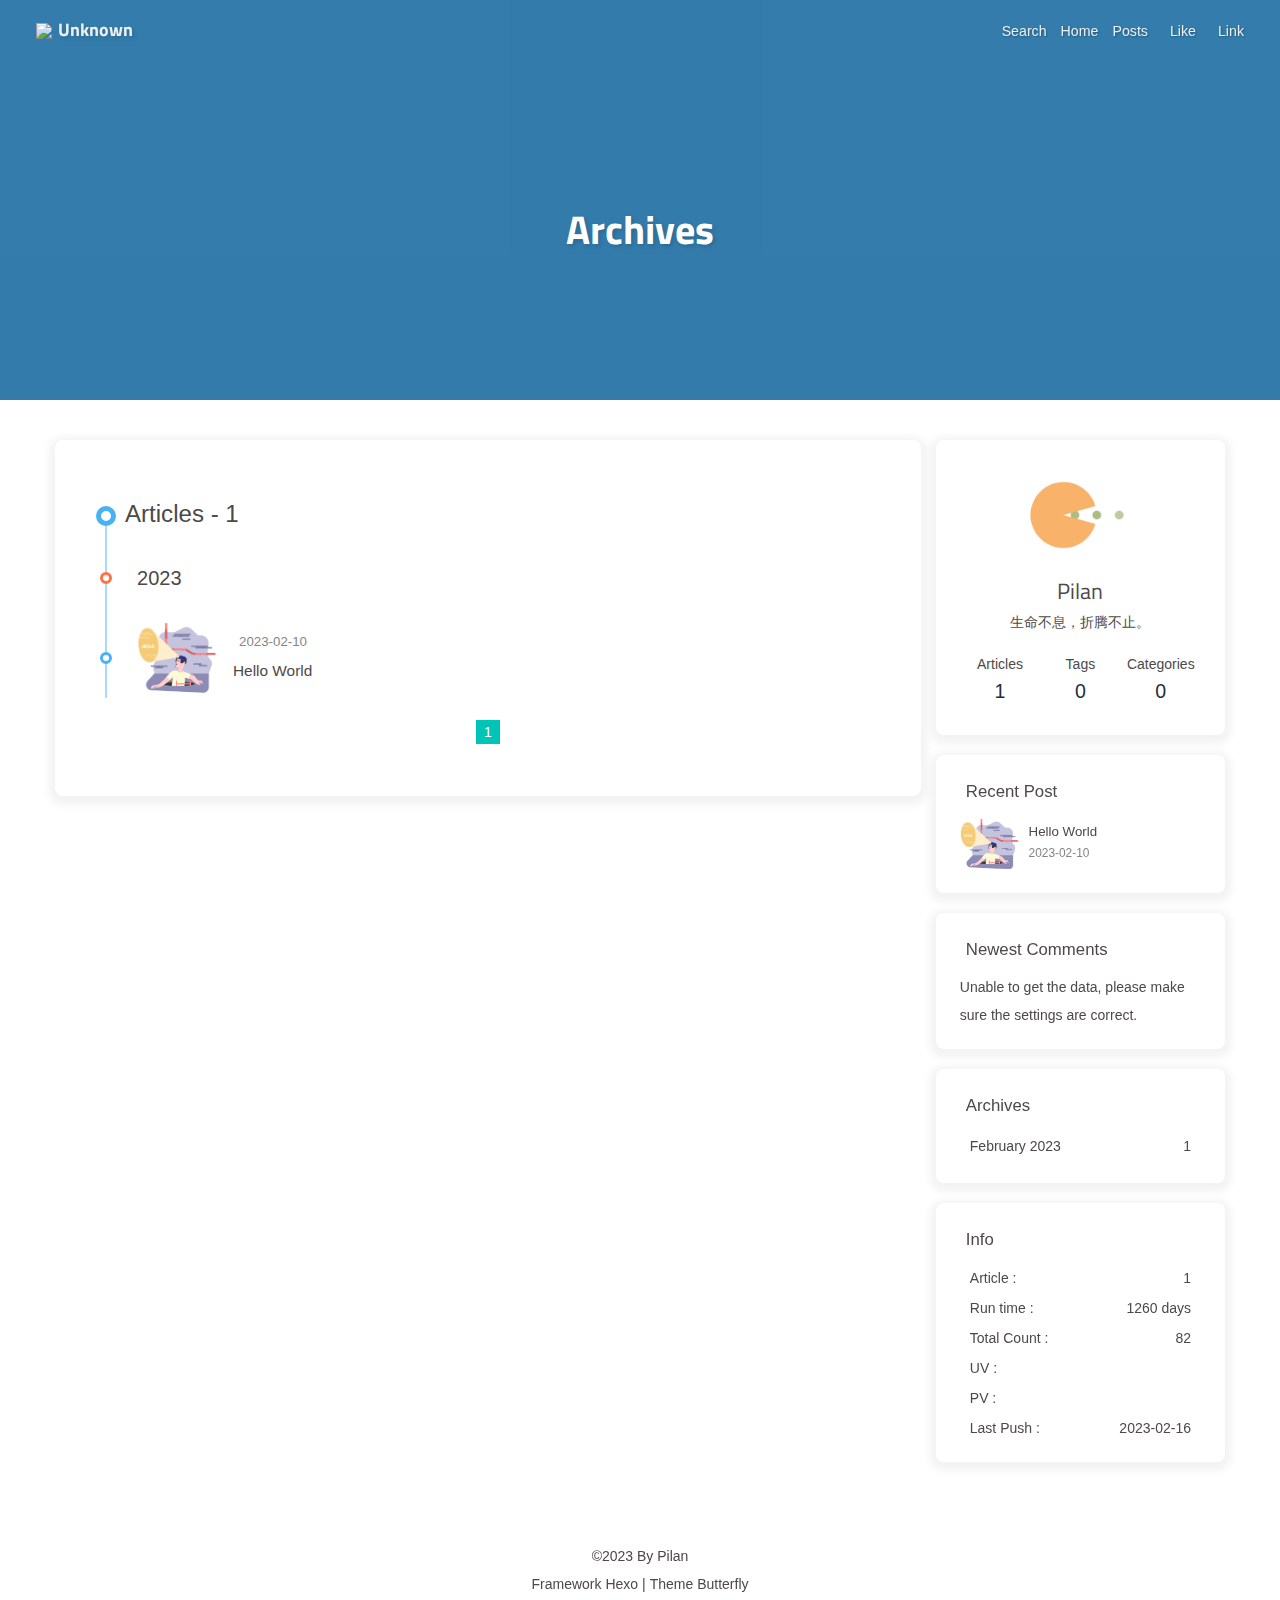
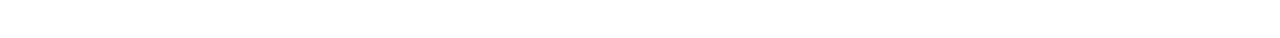
==== commit 1d6e654f: "Site updated: 2023-02-16 23:50:53" ====
--- a/archives/index.html
+++ b/archives/index.html
@@ -55,7 +55,7 @@
   isHome: false,
   isHighlightShrink: false,
   isToc: false,
-  postUpdate: '2023-02-16 22:29:48'
+  postUpdate: '2023-02-16 23:50:51'
 }</script><noscript><style type="text/css">
   #nav {
     opacity: 1
@@ -188,7 +188,7 @@
 if (true) {
   document.addEventListener('pjax:send', () => { preloader.initLoading() })
   document.addEventListener('pjax:complete', () => { preloader.endLoading() })
-}</script><div id="sidebar"><div id="menu-mask"></div><div id="sidebar-menus"><div class="avatar-img is-center"><img src="https://cdn.jsdelivr.net/gh/Oilan94/Picture/Profile.webp" onerror="onerror=null;src='/img/friend_404.gif'" alt="avatar"/></div><div class="sidebar-site-data site-data is-center"><a href="/archives/"><div class="headline">Articles</div><div class="length-num">1</div></a><a href="/tags/"><div class="headline">Tags</div><div class="length-num">0</div></a><a href="/categories/"><div class="headline">Categories</div><div class="length-num">0</div></a></div><hr/><div class="menus_items"><div class="menus_item"><a class="site-page" href="/"><i class="fa-fw fas fa-home"></i><span> Home</span></a></div><div class="menus_item"><a class="site-page group" href="javascript:void(0);"><i class="fa-fw fas fa-book"></i><span> Posts</span><i class="fas fa-chevron-down"></i></a><ul class="menus_item_child"><li><a class="site-page child" href="/archives/"><i class="fa-fw fas fa-archive"></i><span> Archives</span></a></li><li><a class="site-page child" href="/tags/"><i class="fa-fw fas fa-tags"></i><span> Tags</span></a></li><li><a class="site-page child" href="/categories/"><i class="fa-fw fas fa-folder-open"></i><span> Categories</span></a></li></ul></div><div class="menus_item"><a class="site-page group" href="javascript:void(0);"><i class="fa-fw fa-fw fa fa-heartbeat"></i><span> Like</span><i class="fas fa-chevron-down"></i></a><ul class="menus_item_child"><li><a class="site-page child" href="/Gallery/"><i class="fa-fw fas fa-images"></i><span> Gallery</span></a></li><li><a class="site-page child" href="/movies/"><i class="fa-fw fas fa-video"></i><span> Movie</span></a></li><li><a class="site-page child" href="/Artitalk/"><i class="fa-fw fa-fw fas fa-cubes"></i><span> Artitalk</span></a></li></ul></div><div class="menus_item"><a class="site-page" href="/link/"><i class="fa-fw fas fa-link"></i><span> Link</span></a></div></div></div></div><div class="page" id="body-wrap"><header class="not-home-page" id="page-header" style="background-image: url('https://cdn.jsdelivr.net/gh/Oilan94/Picture/Archives.webp')"><nav id="nav"><span id="blog-info"><a href="/" title="Unknown"><img class="site-icon" src="https://cdn.jsdelivr.net/gh/Oilan94/Picture/Logo.webp"/><span class="site-name">Unknown</span></a></span><div id="menus"><div id="search-button"><a class="site-page social-icon search" href="javascript:void(0);"><i class="fas fa-search fa-fw"></i><span> Search</span></a></div><div class="menus_items"><div class="menus_item"><a class="site-page" href="/"><i class="fa-fw fas fa-home"></i><span> Home</span></a></div><div class="menus_item"><a class="site-page group" href="javascript:void(0);"><i class="fa-fw fas fa-book"></i><span> Posts</span><i class="fas fa-chevron-down"></i></a><ul class="menus_item_child"><li><a class="site-page child" href="/archives/"><i class="fa-fw fas fa-archive"></i><span> Archives</span></a></li><li><a class="site-page child" href="/tags/"><i class="fa-fw fas fa-tags"></i><span> Tags</span></a></li><li><a class="site-page child" href="/categories/"><i class="fa-fw fas fa-folder-open"></i><span> Categories</span></a></li></ul></div><div class="menus_item"><a class="site-page group" href="javascript:void(0);"><i class="fa-fw fa-fw fa fa-heartbeat"></i><span> Like</span><i class="fas fa-chevron-down"></i></a><ul class="menus_item_child"><li><a class="site-page child" href="/Gallery/"><i class="fa-fw fas fa-images"></i><span> Gallery</span></a></li><li><a class="site-page child" href="/movies/"><i class="fa-fw fas fa-video"></i><span> Movie</span></a></li><li><a class="site-page child" href="/Artitalk/"><i class="fa-fw fa-fw fas fa-cubes"></i><span> Artitalk</span></a></li></ul></div><div class="menus_item"><a class="site-page" href="/link/"><i class="fa-fw fas fa-link"></i><span> Link</span></a></div></div><div id="toggle-menu"><a class="site-page" href="javascript:void(0);"><i class="fas fa-bars fa-fw"></i></a></div></div></nav><div id="page-site-info"><h1 id="site-title">Archives</h1></div></header><main class="layout" id="content-inner"><div id="archive"><div class="article-sort-title">Articles - 1</div><div class="article-sort"><div class="article-sort-item year">2023</div><div class="article-sort-item"><a class="article-sort-item-img" href="/posts/16107.html" title="Hello World"><img src="https://cdn.jsdelivr.net/gh/Oilan94/Picture/Default.webp" alt="Hello World" onerror="this.onerror=null;this.src='/img/404.webp'"></a><div class="article-sort-item-info"><div class="article-sort-item-time"><i class="far fa-calendar-alt"></i><time class="post-meta-date-created" datetime="2023-02-10T08:42:08.954Z" title="Created 2023-02-10 16:42:08">2023-02-10</time></div><a class="article-sort-item-title" href="/posts/16107.html" title="Hello World">Hello World</a></div></div></div><nav id="pagination"><div class="pagination"><span class="page-number current">1</span></div></nav></div><div class="aside-content" id="aside-content"><div class="card-widget card-info"><div class="is-center"><div class="avatar-img"><img src="https://cdn.jsdelivr.net/gh/Oilan94/Picture/Profile.webp" onerror="this.onerror=null;this.src='/img/friend_404.gif'" alt="avatar"/></div><div class="author-info__name">Pilan</div><div class="author-info__description">且学且乐，且行且进。</div></div><div class="card-info-data site-data is-center"><a href="/archives/"><div class="headline">Articles</div><div class="length-num">1</div></a><a href="/tags/"><div class="headline">Tags</div><div class="length-num">0</div></a><a href="/categories/"><div class="headline">Categories</div><div class="length-num">0</div></a></div><a id="card-info-btn" target="_blank" rel="noopener" href="https://github.com/Oilan94"><i class="fab fa-github"></i><span>禁止访问</span></a></div><div class="sticky_layout"><div class="card-widget card-recent-post"><div class="item-headline"><i class="fas fa-history"></i><span>Recent Post</span></div><div class="aside-list"><div class="aside-list-item"><a class="thumbnail" href="/posts/16107.html" title="Hello World"><img src="https://cdn.jsdelivr.net/gh/Oilan94/Picture/Default.webp" onerror="this.onerror=null;this.src='/img/404.webp'" alt="Hello World"/></a><div class="content"><a class="title" href="/posts/16107.html" title="Hello World">Hello World</a><time datetime="2023-02-10T08:42:08.954Z" title="Created 2023-02-10 16:42:08">2023-02-10</time></div></div></div></div><div class="card-widget card-archives"><div class="item-headline"><i class="fas fa-archive"></i><span>Archives</span></div><ul class="card-archive-list"><li class="card-archive-list-item"><a class="card-archive-list-link" href="/archives/2023/02/"><span class="card-archive-list-date">February 2023</span><span class="card-archive-list-count">1</span></a></li></ul></div><div class="card-widget card-webinfo"><div class="item-headline"><i class="fas fa-chart-line"></i><span>Info</span></div><div class="webinfo"><div class="webinfo-item"><div class="item-name">Article :</div><div class="item-count">1</div></div><div class="webinfo-item"><div class="item-name">Run time :</div><div class="item-count" id="runtimeshow" data-publishDate="2023-02-09T16:00:00.000Z"><i class="fa-solid fa-spinner fa-spin"></i></div></div><div class="webinfo-item"><div class="item-name">Total Count :</div><div class="item-count">82</div></div><div class="webinfo-item"><div class="item-name">UV :</div><div class="item-count" id="busuanzi_value_site_uv"><i class="fa-solid fa-spinner fa-spin"></i></div></div><div class="webinfo-item"><div class="item-name">PV :</div><div class="item-count" id="busuanzi_value_site_pv"><i class="fa-solid fa-spinner fa-spin"></i></div></div><div class="webinfo-item"><div class="item-name">Last Push :</div><div class="item-count" id="last-push-date" data-lastPushDate="2023-02-16T14:29:48.176Z"><i class="fa-solid fa-spinner fa-spin"></i></div></div></div></div></div></div></main><footer id="footer" style="background-image: url('https://cdn.jsdelivr.net/gh/Oilan94/Picture/Archives.webp')"><div id="footer-wrap"><div class="copyright">&copy;2023 By Pilan</div><div class="framework-info"><span>Framework </span><a target="_blank" rel="noopener" href="https://hexo.io">Hexo</a><span class="footer-separator">|</span><span>Theme </span><a target="_blank" rel="noopener" href="https://github.com/jerryc127/hexo-theme-butterfly">Butterfly</a></div></div></footer></div><div id="rightside"><div id="rightside-config-hide"><button id="darkmode" type="button" title="Toggle Between Light And Dark Mode"><i class="fas fa-adjust"></i></button><button id="hide-aside-btn" type="button" title="Toggle between single-column and double-column"><i class="fas fa-arrows-alt-h"></i></button></div><div id="rightside-config-show"><button id="rightside_config" type="button" title="Setting"><i class="fas fa-cog fa-spin"></i></button><button id="go-up" type="button" title="Back To Top"><span class="scroll-percent"></span><i class="fas fa-arrow-up"></i></button></div></div><div id="local-search"><div class="search-dialog"><nav class="search-nav"><span class="search-dialog-title">Search</span><span id="loading-status"></span><button class="search-close-button"><i class="fas fa-times"></i></button></nav><div class="is-center" id="loading-database"><i class="fas fa-spinner fa-pulse"></i><span>  Loading the Database</span></div><div class="search-wrap"><div id="local-search-input"><div class="local-search-box"><input class="local-search-box--input" placeholder="Search for Posts" type="text"/></div></div><hr/><div id="local-search-results"></div></div></div><div id="search-mask"></div></div><div><script src="/js/utils.js"></script><script src="/js/main.js"></script><script src="https://cdn.jsdelivr.net/npm/@fancyapps/ui/dist/fancybox.umd.min.js"></script><script src="https://cdn.jsdelivr.net/npm/instant.page/instantpage.min.js" type="module"></script><script src="https://cdn.jsdelivr.net/npm/node-snackbar/dist/snackbar.min.js"></script><script>function panguFn () {
+}</script><div id="sidebar"><div id="menu-mask"></div><div id="sidebar-menus"><div class="avatar-img is-center"><img src="https://cdn.jsdelivr.net/gh/Oilan94/Picture/Profile.webp" onerror="onerror=null;src='/img/friend_404.gif'" alt="avatar"/></div><div class="sidebar-site-data site-data is-center"><a href="/archives/"><div class="headline">Articles</div><div class="length-num">1</div></a><a href="/tags/"><div class="headline">Tags</div><div class="length-num">0</div></a><a href="/categories/"><div class="headline">Categories</div><div class="length-num">0</div></a></div><hr/><div class="menus_items"><div class="menus_item"><a class="site-page" href="/"><i class="fa-fw fas fa-home"></i><span> Home</span></a></div><div class="menus_item"><a class="site-page group" href="javascript:void(0);"><i class="fa-fw fas fa-book"></i><span> Posts</span><i class="fas fa-chevron-down"></i></a><ul class="menus_item_child"><li><a class="site-page child" href="/archives/"><i class="fa-fw fas fa-archive"></i><span> Archives</span></a></li><li><a class="site-page child" href="/tags/"><i class="fa-fw fas fa-tags"></i><span> Tags</span></a></li><li><a class="site-page child" href="/categories/"><i class="fa-fw fas fa-folder-open"></i><span> Categories</span></a></li></ul></div><div class="menus_item"><a class="site-page group" href="javascript:void(0);"><i class="fa-fw fa-fw fa fa-heartbeat"></i><span> Like</span><i class="fas fa-chevron-down"></i></a><ul class="menus_item_child"><li><a class="site-page child" href="/Gallery/"><i class="fa-fw fas fa-images"></i><span> Gallery</span></a></li><li><a class="site-page child" href="/movies/"><i class="fa-fw fas fa-video"></i><span> Movie</span></a></li><li><a class="site-page child" href="/Artitalk/"><i class="fa-fw fa-fw fas fa-cubes"></i><span> Artitalk</span></a></li></ul></div><div class="menus_item"><a class="site-page" href="/link/"><i class="fa-fw fas fa-link"></i><span> Link</span></a></div></div></div></div><div class="page" id="body-wrap"><header class="not-home-page" id="page-header" style="background-image: url('https://cdn.jsdelivr.net/gh/Oilan94/Picture/Archives.webp')"><nav id="nav"><span id="blog-info"><a href="/" title="Unknown"><img class="site-icon" src="https://cdn.jsdelivr.net/gh/Oilan94/Picture/Logo.webp"/><span class="site-name">Unknown</span></a></span><div id="menus"><div id="search-button"><a class="site-page social-icon search" href="javascript:void(0);"><i class="fas fa-search fa-fw"></i><span> Search</span></a></div><div class="menus_items"><div class="menus_item"><a class="site-page" href="/"><i class="fa-fw fas fa-home"></i><span> Home</span></a></div><div class="menus_item"><a class="site-page group" href="javascript:void(0);"><i class="fa-fw fas fa-book"></i><span> Posts</span><i class="fas fa-chevron-down"></i></a><ul class="menus_item_child"><li><a class="site-page child" href="/archives/"><i class="fa-fw fas fa-archive"></i><span> Archives</span></a></li><li><a class="site-page child" href="/tags/"><i class="fa-fw fas fa-tags"></i><span> Tags</span></a></li><li><a class="site-page child" href="/categories/"><i class="fa-fw fas fa-folder-open"></i><span> Categories</span></a></li></ul></div><div class="menus_item"><a class="site-page group" href="javascript:void(0);"><i class="fa-fw fa-fw fa fa-heartbeat"></i><span> Like</span><i class="fas fa-chevron-down"></i></a><ul class="menus_item_child"><li><a class="site-page child" href="/Gallery/"><i class="fa-fw fas fa-images"></i><span> Gallery</span></a></li><li><a class="site-page child" href="/movies/"><i class="fa-fw fas fa-video"></i><span> Movie</span></a></li><li><a class="site-page child" href="/Artitalk/"><i class="fa-fw fa-fw fas fa-cubes"></i><span> Artitalk</span></a></li></ul></div><div class="menus_item"><a class="site-page" href="/link/"><i class="fa-fw fas fa-link"></i><span> Link</span></a></div></div><div id="toggle-menu"><a class="site-page" href="javascript:void(0);"><i class="fas fa-bars fa-fw"></i></a></div></div></nav><div id="page-site-info"><h1 id="site-title">Archives</h1></div></header><main class="layout" id="content-inner"><div id="archive"><div class="article-sort-title">Articles - 1</div><div class="article-sort"><div class="article-sort-item year">2023</div><div class="article-sort-item"><a class="article-sort-item-img" href="/posts/16107.html" title="Hello World"><img src="https://cdn.jsdelivr.net/gh/Oilan94/Picture/Default.webp" alt="Hello World" onerror="this.onerror=null;this.src='/img/404.webp'"></a><div class="article-sort-item-info"><div class="article-sort-item-time"><i class="far fa-calendar-alt"></i><time class="post-meta-date-created" datetime="2023-02-10T08:42:08.954Z" title="Created 2023-02-10 16:42:08">2023-02-10</time></div><a class="article-sort-item-title" href="/posts/16107.html" title="Hello World">Hello World</a></div></div></div><nav id="pagination"><div class="pagination"><span class="page-number current">1</span></div></nav></div><div class="aside-content" id="aside-content"><div class="card-widget card-info"><div class="is-center"><div class="avatar-img"><img src="https://cdn.jsdelivr.net/gh/Oilan94/Picture/Profile.webp" onerror="this.onerror=null;this.src='/img/friend_404.gif'" alt="avatar"/></div><div class="author-info__name">Pilan</div><div class="author-info__description">生命不息，折腾不止。</div></div><div class="card-info-data site-data is-center"><a href="/archives/"><div class="headline">Articles</div><div class="length-num">1</div></a><a href="/tags/"><div class="headline">Tags</div><div class="length-num">0</div></a><a href="/categories/"><div class="headline">Categories</div><div class="length-num">0</div></a></div></div><div class="sticky_layout"><div class="card-widget card-recent-post"><div class="item-headline"><i class="fas fa-history"></i><span>Recent Post</span></div><div class="aside-list"><div class="aside-list-item"><a class="thumbnail" href="/posts/16107.html" title="Hello World"><img src="https://cdn.jsdelivr.net/gh/Oilan94/Picture/Default.webp" onerror="this.onerror=null;this.src='/img/404.webp'" alt="Hello World"/></a><div class="content"><a class="title" href="/posts/16107.html" title="Hello World">Hello World</a><time datetime="2023-02-10T08:42:08.954Z" title="Created 2023-02-10 16:42:08">2023-02-10</time></div></div></div></div><div class="card-widget" id="card-newest-comments"><div class="item-headline"><i class="fas fa-comment-dots"></i><span>Newest Comments</span></div><div class="aside-list"><span>loading...</span></div></div><div class="card-widget card-archives"><div class="item-headline"><i class="fas fa-archive"></i><span>Archives</span></div><ul class="card-archive-list"><li class="card-archive-list-item"><a class="card-archive-list-link" href="/archives/2023/02/"><span class="card-archive-list-date">February 2023</span><span class="card-archive-list-count">1</span></a></li></ul></div><div class="card-widget card-webinfo"><div class="item-headline"><i class="fas fa-chart-line"></i><span>Info</span></div><div class="webinfo"><div class="webinfo-item"><div class="item-name">Article :</div><div class="item-count">1</div></div><div class="webinfo-item"><div class="item-name">Run time :</div><div class="item-count" id="runtimeshow" data-publishDate="2023-02-09T16:00:00.000Z"><i class="fa-solid fa-spinner fa-spin"></i></div></div><div class="webinfo-item"><div class="item-name">Total Count :</div><div class="item-count">82</div></div><div class="webinfo-item"><div class="item-name">UV :</div><div class="item-count" id="busuanzi_value_site_uv"><i class="fa-solid fa-spinner fa-spin"></i></div></div><div class="webinfo-item"><div class="item-name">PV :</div><div class="item-count" id="busuanzi_value_site_pv"><i class="fa-solid fa-spinner fa-spin"></i></div></div><div class="webinfo-item"><div class="item-name">Last Push :</div><div class="item-count" id="last-push-date" data-lastPushDate="2023-02-16T15:50:51.651Z"><i class="fa-solid fa-spinner fa-spin"></i></div></div></div></div></div></div></main><footer id="footer"><div id="footer-wrap"><div class="copyright">&copy;2023 By Pilan</div><div class="framework-info"><span>Framework </span><a target="_blank" rel="noopener" href="https://hexo.io">Hexo</a><span class="footer-separator">|</span><span>Theme </span><a target="_blank" rel="noopener" href="https://github.com/jerryc127/hexo-theme-butterfly">Butterfly</a></div></div></footer></div><div id="rightside"><div id="rightside-config-hide"><button id="darkmode" type="button" title="Toggle Between Light And Dark Mode"><i class="fas fa-adjust"></i></button><button id="hide-aside-btn" type="button" title="Toggle between single-column and double-column"><i class="fas fa-arrows-alt-h"></i></button></div><div id="rightside-config-show"><button id="rightside_config" type="button" title="Setting"><i class="fas fa-cog fa-spin"></i></button><button id="go-up" type="button" title="Back To Top"><span class="scroll-percent"></span><i class="fas fa-arrow-up"></i></button></div></div><div id="local-search"><div class="search-dialog"><nav class="search-nav"><span class="search-dialog-title">Search</span><span id="loading-status"></span><button class="search-close-button"><i class="fas fa-times"></i></button></nav><div class="is-center" id="loading-database"><i class="fas fa-spinner fa-pulse"></i><span>  Loading the Database</span></div><div class="search-wrap"><div id="local-search-input"><div class="local-search-box"><input class="local-search-box--input" placeholder="Search for Posts" type="text"/></div></div><hr/><div id="local-search-results"></div></div></div><div id="search-mask"></div></div><div><script src="/js/utils.js"></script><script src="/js/main.js"></script><script src="https://cdn.jsdelivr.net/npm/@fancyapps/ui/dist/fancybox.umd.min.js"></script><script src="https://cdn.jsdelivr.net/npm/instant.page/instantpage.min.js" type="module"></script><script src="https://cdn.jsdelivr.net/npm/node-snackbar/dist/snackbar.min.js"></script><script>function panguFn () {
   if (typeof pangu === 'object') pangu.autoSpacingPage()
   else {
     getScript('https://cdn.jsdelivr.net/npm/pangu/dist/browser/pangu.min.js')
@@ -230,7 +230,101 @@
 
     window.pjax ? loadMermaid() : document.addEventListener('DOMContentLoaded', loadMermaid)
   }
-})()</script></div><canvas class="fireworks" mobile="false"></canvas><script src="https://cdn.jsdelivr.net/npm/butterfly-extsrc/dist/fireworks.min.js"></script><script defer="defer" id="ribbon" src="https://cdn.jsdelivr.net/npm/butterfly-extsrc/dist/canvas-ribbon.min.js" size="150" alpha="0.6" zIndex="-1" mobile="false" data-click="true"></script><script src="https://cdn.jsdelivr.net/npm/butterfly-extsrc/dist/activate-power-mode.min.js"></script><script>POWERMODE.colorful = true;
+})()</script></div><script src="https://cdn.jsdelivr.net/npm/blueimp-md5/js/md5.min.js"></script><script>window.addEventListener('load', () => {
+  const changeContent = (content) => {
+    if (content === '') return content
+
+    content = content.replace(/<img.*?src="(.*?)"?[^\>]+>/ig, '[image]') // replace image link
+    content = content.replace(/<a[^>]+?href=["']?([^"']+)["']?[^>]*>([^<]+)<\/a>/gi, '[link]') // replace url
+    content = content.replace(/<pre><code>.*?<\/pre>/gi, '[code]') // replace code
+    content = content.replace(/<[^>]+>/g,"") // remove html tag
+
+    if (content.length > 150) {
+      content = content.substring(0,150) + '...'
+    }
+    return content
+  }
+
+  const getIcon = (icon, mail) => {
+    if (icon) return icon
+    let defaultIcon = '?d=monsterid'
+    let iconUrl = `https://gravatar.loli.net/avatar/${md5(mail.toLowerCase()) + defaultIcon}`
+    return iconUrl
+  }
+
+  const generateHtml = array => {
+    let result = ''
+
+    if (array.length) {
+      for (let i = 0; i < array.length; i++) {
+        result += '<div class=\'aside-list-item\'>'
+
+        if (true) {
+          const name = 'src'
+          result += `<a href='${array[i].url}' class='thumbnail'><img ${name}='${array[i].avatar}' alt='${array[i].nick}'></a>`
+        }
+
+        result += `<div class='content'>
+        <a class='comment' href='${array[i].url}' title='${array[i].content}'>${array[i].content}</a>
+        <div class='name'><span>${array[i].nick} / </span><time datetime="${array[i].date}">${btf.diffDate(array[i].date, true)}</time></div>
+        </div></div>`
+      }
+    } else {
+      result += 'No Comment'
+    }
+
+    let $dom = document.querySelector('#card-newest-comments .aside-list')
+    $dom.innerHTML= result
+    window.lazyLoadInstance && window.lazyLoadInstance.update()
+    window.pjax && window.pjax.refresh($dom)
+  }
+
+  const getComment = () => {
+    const serverURL = 'https://esgdsw7h.api.lncldglobal.com'
+
+    var settings = {
+      "method": "GET",
+      "headers": {
+        "X-LC-Id": 'ESgdsW7H5cxFGzyGsYGQQs7v-MdYXbMMI',
+        "X-LC-Key": 'VvRzQAOHCeZ5p68vEbsoHnkS',
+        "Content-Type": "application/json"
+      },
+    }
+
+    fetch(`${serverURL}/1.1/classes/Comment?limit=6&order=-createdAt`,settings)
+      .then(response => response.json())
+      .then(data => {
+        const valineArray = data.results.map(function (e) {
+          return {
+            'avatar': getIcon(e.QQAvatar, e.mail),
+            'content': changeContent(e.comment),
+            'nick': e.nick,
+            'url': e.url + '#' + e.objectId,
+            'date': e.updatedAt,
+          }
+        })
+        saveToLocal.set('valine-newest-comments', JSON.stringify(valineArray), 10/(60*24))
+        generateHtml(valineArray)
+      }).catch(e => {
+        const $dom = document.querySelector('#card-newest-comments .aside-list')
+        $dom.innerHTML= "Unable to get the data, please make sure the settings are correct."
+      }) 
+  }
+
+  const newestCommentInit = () => {
+    if (document.querySelector('#card-newest-comments .aside-list')) {
+      const data = saveToLocal.get('valine-newest-comments')
+      if (data) {
+        generateHtml(JSON.parse(data))
+      } else {
+        getComment()
+      }
+    }
+  }
+
+  newestCommentInit()
+  document.addEventListener('pjax:complete', newestCommentInit)
+})</script><canvas class="fireworks" mobile="false"></canvas><script src="https://cdn.jsdelivr.net/npm/butterfly-extsrc/dist/fireworks.min.js"></script><script defer="defer" id="ribbon" src="https://cdn.jsdelivr.net/npm/butterfly-extsrc/dist/canvas-ribbon.min.js" size="150" alpha="0.6" zIndex="-1" mobile="false" data-click="true"></script><script src="https://cdn.jsdelivr.net/npm/butterfly-extsrc/dist/activate-power-mode.min.js"></script><script>POWERMODE.colorful = true;
 POWERMODE.shake = true;
 POWERMODE.mobile = false;
 document.body.addEventListener('input', POWERMODE);
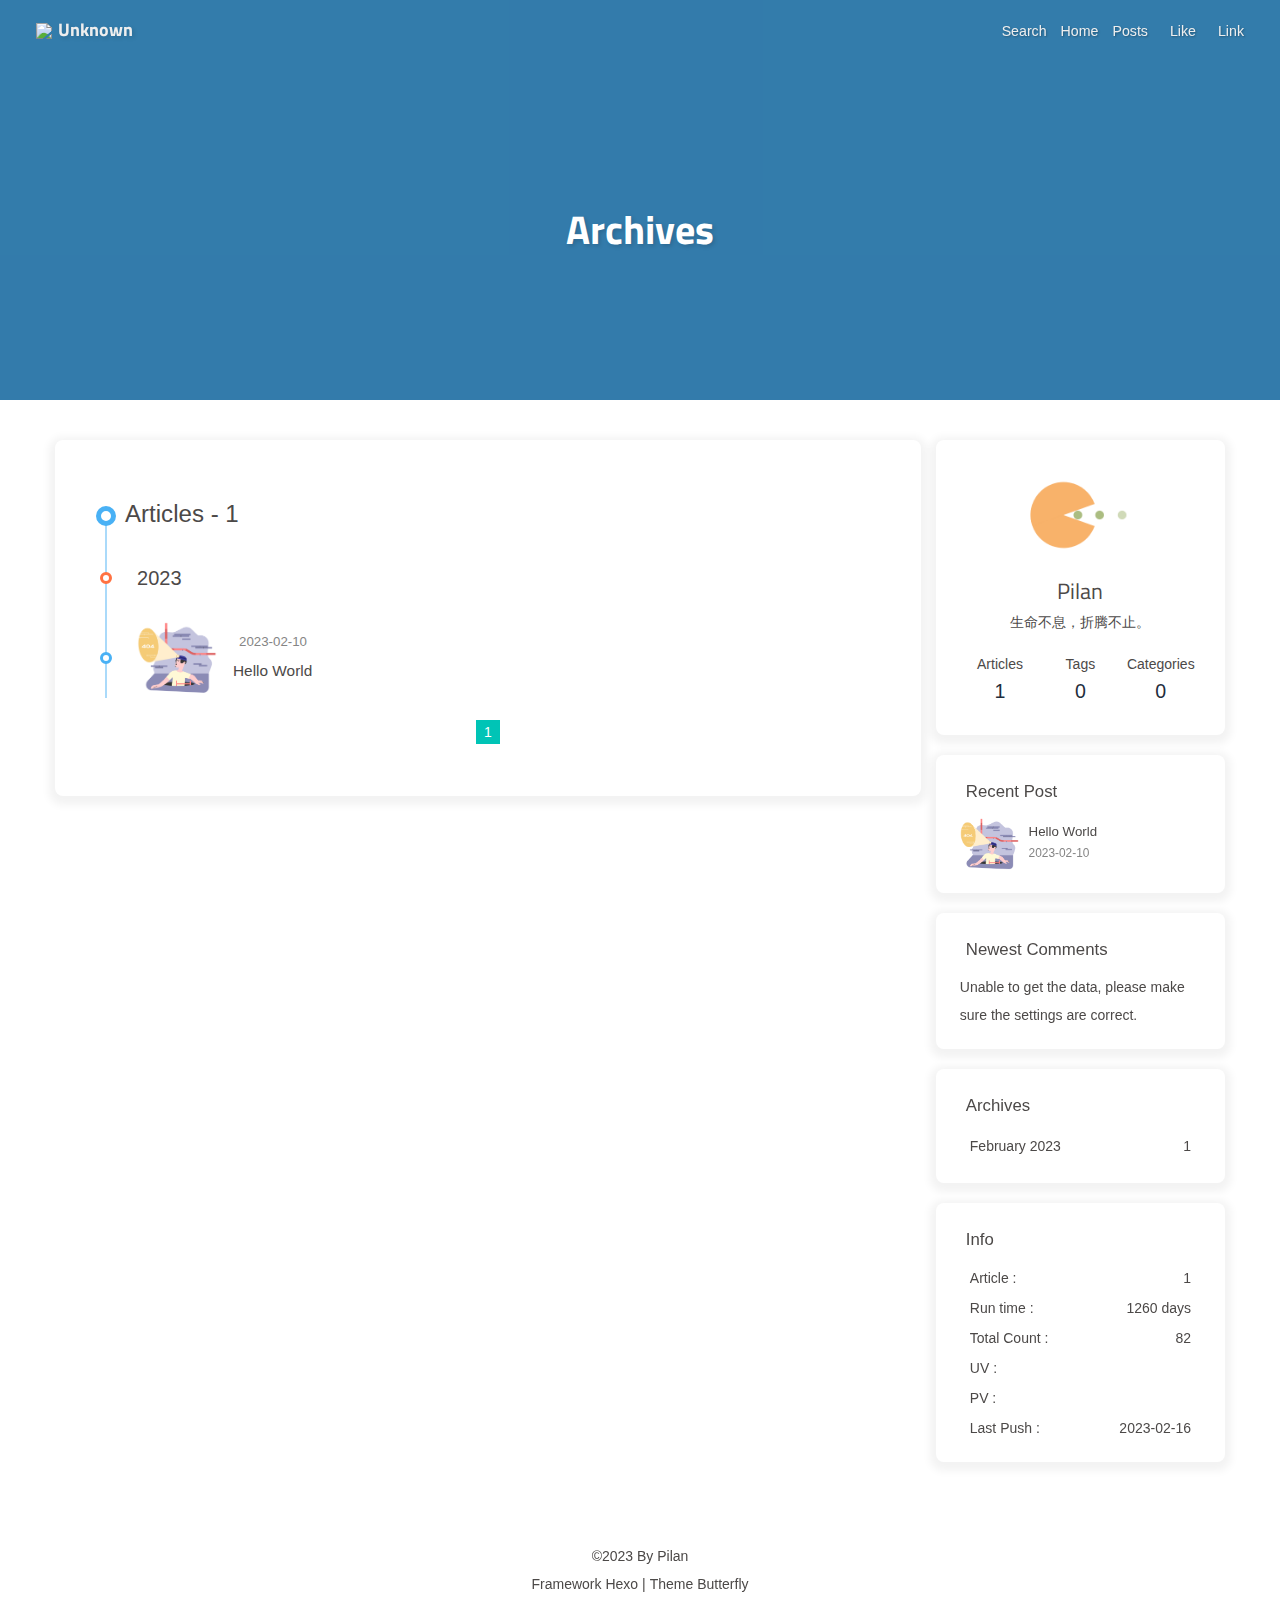
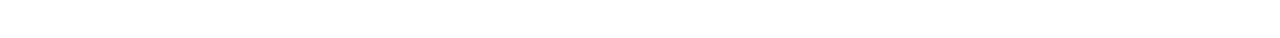
==== commit 0e29942b: "Site updated: 2023-02-17 00:13:08" ====
--- a/archives/index.html
+++ b/archives/index.html
@@ -55,7 +55,7 @@
   isHome: false,
   isHighlightShrink: false,
   isToc: false,
-  postUpdate: '2023-02-16 23:50:51'
+  postUpdate: '2023-02-17 00:11:54'
 }</script><noscript><style type="text/css">
   #nav {
     opacity: 1
@@ -188,7 +188,7 @@
 if (true) {
   document.addEventListener('pjax:send', () => { preloader.initLoading() })
   document.addEventListener('pjax:complete', () => { preloader.endLoading() })
-}</script><div id="sidebar"><div id="menu-mask"></div><div id="sidebar-menus"><div class="avatar-img is-center"><img src="https://cdn.jsdelivr.net/gh/Oilan94/Picture/Profile.webp" onerror="onerror=null;src='/img/friend_404.gif'" alt="avatar"/></div><div class="sidebar-site-data site-data is-center"><a href="/archives/"><div class="headline">Articles</div><div class="length-num">1</div></a><a href="/tags/"><div class="headline">Tags</div><div class="length-num">0</div></a><a href="/categories/"><div class="headline">Categories</div><div class="length-num">0</div></a></div><hr/><div class="menus_items"><div class="menus_item"><a class="site-page" href="/"><i class="fa-fw fas fa-home"></i><span> Home</span></a></div><div class="menus_item"><a class="site-page group" href="javascript:void(0);"><i class="fa-fw fas fa-book"></i><span> Posts</span><i class="fas fa-chevron-down"></i></a><ul class="menus_item_child"><li><a class="site-page child" href="/archives/"><i class="fa-fw fas fa-archive"></i><span> Archives</span></a></li><li><a class="site-page child" href="/tags/"><i class="fa-fw fas fa-tags"></i><span> Tags</span></a></li><li><a class="site-page child" href="/categories/"><i class="fa-fw fas fa-folder-open"></i><span> Categories</span></a></li></ul></div><div class="menus_item"><a class="site-page group" href="javascript:void(0);"><i class="fa-fw fa-fw fa fa-heartbeat"></i><span> Like</span><i class="fas fa-chevron-down"></i></a><ul class="menus_item_child"><li><a class="site-page child" href="/Gallery/"><i class="fa-fw fas fa-images"></i><span> Gallery</span></a></li><li><a class="site-page child" href="/movies/"><i class="fa-fw fas fa-video"></i><span> Movie</span></a></li><li><a class="site-page child" href="/Artitalk/"><i class="fa-fw fa-fw fas fa-cubes"></i><span> Artitalk</span></a></li></ul></div><div class="menus_item"><a class="site-page" href="/link/"><i class="fa-fw fas fa-link"></i><span> Link</span></a></div></div></div></div><div class="page" id="body-wrap"><header class="not-home-page" id="page-header" style="background-image: url('https://cdn.jsdelivr.net/gh/Oilan94/Picture/Archives.webp')"><nav id="nav"><span id="blog-info"><a href="/" title="Unknown"><img class="site-icon" src="https://cdn.jsdelivr.net/gh/Oilan94/Picture/Logo.webp"/><span class="site-name">Unknown</span></a></span><div id="menus"><div id="search-button"><a class="site-page social-icon search" href="javascript:void(0);"><i class="fas fa-search fa-fw"></i><span> Search</span></a></div><div class="menus_items"><div class="menus_item"><a class="site-page" href="/"><i class="fa-fw fas fa-home"></i><span> Home</span></a></div><div class="menus_item"><a class="site-page group" href="javascript:void(0);"><i class="fa-fw fas fa-book"></i><span> Posts</span><i class="fas fa-chevron-down"></i></a><ul class="menus_item_child"><li><a class="site-page child" href="/archives/"><i class="fa-fw fas fa-archive"></i><span> Archives</span></a></li><li><a class="site-page child" href="/tags/"><i class="fa-fw fas fa-tags"></i><span> Tags</span></a></li><li><a class="site-page child" href="/categories/"><i class="fa-fw fas fa-folder-open"></i><span> Categories</span></a></li></ul></div><div class="menus_item"><a class="site-page group" href="javascript:void(0);"><i class="fa-fw fa-fw fa fa-heartbeat"></i><span> Like</span><i class="fas fa-chevron-down"></i></a><ul class="menus_item_child"><li><a class="site-page child" href="/Gallery/"><i class="fa-fw fas fa-images"></i><span> Gallery</span></a></li><li><a class="site-page child" href="/movies/"><i class="fa-fw fas fa-video"></i><span> Movie</span></a></li><li><a class="site-page child" href="/Artitalk/"><i class="fa-fw fa-fw fas fa-cubes"></i><span> Artitalk</span></a></li></ul></div><div class="menus_item"><a class="site-page" href="/link/"><i class="fa-fw fas fa-link"></i><span> Link</span></a></div></div><div id="toggle-menu"><a class="site-page" href="javascript:void(0);"><i class="fas fa-bars fa-fw"></i></a></div></div></nav><div id="page-site-info"><h1 id="site-title">Archives</h1></div></header><main class="layout" id="content-inner"><div id="archive"><div class="article-sort-title">Articles - 1</div><div class="article-sort"><div class="article-sort-item year">2023</div><div class="article-sort-item"><a class="article-sort-item-img" href="/posts/16107.html" title="Hello World"><img src="https://cdn.jsdelivr.net/gh/Oilan94/Picture/Default.webp" alt="Hello World" onerror="this.onerror=null;this.src='/img/404.webp'"></a><div class="article-sort-item-info"><div class="article-sort-item-time"><i class="far fa-calendar-alt"></i><time class="post-meta-date-created" datetime="2023-02-10T08:42:08.954Z" title="Created 2023-02-10 16:42:08">2023-02-10</time></div><a class="article-sort-item-title" href="/posts/16107.html" title="Hello World">Hello World</a></div></div></div><nav id="pagination"><div class="pagination"><span class="page-number current">1</span></div></nav></div><div class="aside-content" id="aside-content"><div class="card-widget card-info"><div class="is-center"><div class="avatar-img"><img src="https://cdn.jsdelivr.net/gh/Oilan94/Picture/Profile.webp" onerror="this.onerror=null;this.src='/img/friend_404.gif'" alt="avatar"/></div><div class="author-info__name">Pilan</div><div class="author-info__description">生命不息，折腾不止。</div></div><div class="card-info-data site-data is-center"><a href="/archives/"><div class="headline">Articles</div><div class="length-num">1</div></a><a href="/tags/"><div class="headline">Tags</div><div class="length-num">0</div></a><a href="/categories/"><div class="headline">Categories</div><div class="length-num">0</div></a></div></div><div class="sticky_layout"><div class="card-widget card-recent-post"><div class="item-headline"><i class="fas fa-history"></i><span>Recent Post</span></div><div class="aside-list"><div class="aside-list-item"><a class="thumbnail" href="/posts/16107.html" title="Hello World"><img src="https://cdn.jsdelivr.net/gh/Oilan94/Picture/Default.webp" onerror="this.onerror=null;this.src='/img/404.webp'" alt="Hello World"/></a><div class="content"><a class="title" href="/posts/16107.html" title="Hello World">Hello World</a><time datetime="2023-02-10T08:42:08.954Z" title="Created 2023-02-10 16:42:08">2023-02-10</time></div></div></div></div><div class="card-widget" id="card-newest-comments"><div class="item-headline"><i class="fas fa-comment-dots"></i><span>Newest Comments</span></div><div class="aside-list"><span>loading...</span></div></div><div class="card-widget card-archives"><div class="item-headline"><i class="fas fa-archive"></i><span>Archives</span></div><ul class="card-archive-list"><li class="card-archive-list-item"><a class="card-archive-list-link" href="/archives/2023/02/"><span class="card-archive-list-date">February 2023</span><span class="card-archive-list-count">1</span></a></li></ul></div><div class="card-widget card-webinfo"><div class="item-headline"><i class="fas fa-chart-line"></i><span>Info</span></div><div class="webinfo"><div class="webinfo-item"><div class="item-name">Article :</div><div class="item-count">1</div></div><div class="webinfo-item"><div class="item-name">Run time :</div><div class="item-count" id="runtimeshow" data-publishDate="2023-02-09T16:00:00.000Z"><i class="fa-solid fa-spinner fa-spin"></i></div></div><div class="webinfo-item"><div class="item-name">Total Count :</div><div class="item-count">82</div></div><div class="webinfo-item"><div class="item-name">UV :</div><div class="item-count" id="busuanzi_value_site_uv"><i class="fa-solid fa-spinner fa-spin"></i></div></div><div class="webinfo-item"><div class="item-name">PV :</div><div class="item-count" id="busuanzi_value_site_pv"><i class="fa-solid fa-spinner fa-spin"></i></div></div><div class="webinfo-item"><div class="item-name">Last Push :</div><div class="item-count" id="last-push-date" data-lastPushDate="2023-02-16T15:50:51.651Z"><i class="fa-solid fa-spinner fa-spin"></i></div></div></div></div></div></div></main><footer id="footer"><div id="footer-wrap"><div class="copyright">&copy;2023 By Pilan</div><div class="framework-info"><span>Framework </span><a target="_blank" rel="noopener" href="https://hexo.io">Hexo</a><span class="footer-separator">|</span><span>Theme </span><a target="_blank" rel="noopener" href="https://github.com/jerryc127/hexo-theme-butterfly">Butterfly</a></div></div></footer></div><div id="rightside"><div id="rightside-config-hide"><button id="darkmode" type="button" title="Toggle Between Light And Dark Mode"><i class="fas fa-adjust"></i></button><button id="hide-aside-btn" type="button" title="Toggle between single-column and double-column"><i class="fas fa-arrows-alt-h"></i></button></div><div id="rightside-config-show"><button id="rightside_config" type="button" title="Setting"><i class="fas fa-cog fa-spin"></i></button><button id="go-up" type="button" title="Back To Top"><span class="scroll-percent"></span><i class="fas fa-arrow-up"></i></button></div></div><div id="local-search"><div class="search-dialog"><nav class="search-nav"><span class="search-dialog-title">Search</span><span id="loading-status"></span><button class="search-close-button"><i class="fas fa-times"></i></button></nav><div class="is-center" id="loading-database"><i class="fas fa-spinner fa-pulse"></i><span>  Loading the Database</span></div><div class="search-wrap"><div id="local-search-input"><div class="local-search-box"><input class="local-search-box--input" placeholder="Search for Posts" type="text"/></div></div><hr/><div id="local-search-results"></div></div></div><div id="search-mask"></div></div><div><script src="/js/utils.js"></script><script src="/js/main.js"></script><script src="https://cdn.jsdelivr.net/npm/@fancyapps/ui/dist/fancybox.umd.min.js"></script><script src="https://cdn.jsdelivr.net/npm/instant.page/instantpage.min.js" type="module"></script><script src="https://cdn.jsdelivr.net/npm/node-snackbar/dist/snackbar.min.js"></script><script>function panguFn () {
+}</script><div id="sidebar"><div id="menu-mask"></div><div id="sidebar-menus"><div class="avatar-img is-center"><img src="https://cdn.jsdelivr.net/gh/Oilan94/Picture/Profile.webp" onerror="onerror=null;src='/img/friend_404.gif'" alt="avatar"/></div><div class="sidebar-site-data site-data is-center"><a href="/archives/"><div class="headline">Articles</div><div class="length-num">1</div></a><a href="/tags/"><div class="headline">Tags</div><div class="length-num">0</div></a><a href="/categories/"><div class="headline">Categories</div><div class="length-num">0</div></a></div><hr/><div class="menus_items"><div class="menus_item"><a class="site-page" href="/"><i class="fa-fw fas fa-home"></i><span> Home</span></a></div><div class="menus_item"><a class="site-page group" href="javascript:void(0);"><i class="fa-fw fas fa-book"></i><span> Posts</span><i class="fas fa-chevron-down"></i></a><ul class="menus_item_child"><li><a class="site-page child" href="/archives/"><i class="fa-fw fas fa-archive"></i><span> Archives</span></a></li><li><a class="site-page child" href="/tags/"><i class="fa-fw fas fa-tags"></i><span> Tags</span></a></li><li><a class="site-page child" href="/categories/"><i class="fa-fw fas fa-folder-open"></i><span> Categories</span></a></li></ul></div><div class="menus_item"><a class="site-page group" href="javascript:void(0);"><i class="fa-fw fa-fw fa fa-heartbeat"></i><span> Like</span><i class="fas fa-chevron-down"></i></a><ul class="menus_item_child"><li><a class="site-page child" href="/Gallery/"><i class="fa-fw fas fa-images"></i><span> Gallery</span></a></li><li><a class="site-page child" href="/movies/"><i class="fa-fw fas fa-video"></i><span> Movie</span></a></li><li><a class="site-page child" href="/Artitalk/"><i class="fa-fw fa-fw fas fa-cubes"></i><span> Artitalk</span></a></li></ul></div><div class="menus_item"><a class="site-page" href="/link/"><i class="fa-fw fas fa-link"></i><span> Link</span></a></div></div></div></div><div class="page" id="body-wrap"><header class="not-home-page" id="page-header" style="background-image: url('https://cdn.jsdelivr.net/gh/Oilan94/Picture/Archives.webp')"><nav id="nav"><span id="blog-info"><a href="/" title="Unknown"><img class="site-icon" src="https://cdn.jsdelivr.net/gh/Oilan94/Picture/Logo.webp"/><span class="site-name">Unknown</span></a></span><div id="menus"><div id="search-button"><a class="site-page social-icon search" href="javascript:void(0);"><i class="fas fa-search fa-fw"></i><span> Search</span></a></div><div class="menus_items"><div class="menus_item"><a class="site-page" href="/"><i class="fa-fw fas fa-home"></i><span> Home</span></a></div><div class="menus_item"><a class="site-page group" href="javascript:void(0);"><i class="fa-fw fas fa-book"></i><span> Posts</span><i class="fas fa-chevron-down"></i></a><ul class="menus_item_child"><li><a class="site-page child" href="/archives/"><i class="fa-fw fas fa-archive"></i><span> Archives</span></a></li><li><a class="site-page child" href="/tags/"><i class="fa-fw fas fa-tags"></i><span> Tags</span></a></li><li><a class="site-page child" href="/categories/"><i class="fa-fw fas fa-folder-open"></i><span> Categories</span></a></li></ul></div><div class="menus_item"><a class="site-page group" href="javascript:void(0);"><i class="fa-fw fa-fw fa fa-heartbeat"></i><span> Like</span><i class="fas fa-chevron-down"></i></a><ul class="menus_item_child"><li><a class="site-page child" href="/Gallery/"><i class="fa-fw fas fa-images"></i><span> Gallery</span></a></li><li><a class="site-page child" href="/movies/"><i class="fa-fw fas fa-video"></i><span> Movie</span></a></li><li><a class="site-page child" href="/Artitalk/"><i class="fa-fw fa-fw fas fa-cubes"></i><span> Artitalk</span></a></li></ul></div><div class="menus_item"><a class="site-page" href="/link/"><i class="fa-fw fas fa-link"></i><span> Link</span></a></div></div><div id="toggle-menu"><a class="site-page" href="javascript:void(0);"><i class="fas fa-bars fa-fw"></i></a></div></div></nav><div id="page-site-info"><h1 id="site-title">Archives</h1></div></header><main class="layout" id="content-inner"><div id="archive"><div class="article-sort-title">Articles - 1</div><div class="article-sort"><div class="article-sort-item year">2023</div><div class="article-sort-item"><a class="article-sort-item-img" href="/posts/16107.html" title="Hello World"><img src="https://cdn.jsdelivr.net/gh/Oilan94/Picture/Default.webp" alt="Hello World" onerror="this.onerror=null;this.src='/img/404.webp'"></a><div class="article-sort-item-info"><div class="article-sort-item-time"><i class="far fa-calendar-alt"></i><time class="post-meta-date-created" datetime="2023-02-10T08:42:08.954Z" title="Created 2023-02-10 16:42:08">2023-02-10</time></div><a class="article-sort-item-title" href="/posts/16107.html" title="Hello World">Hello World</a></div></div></div><nav id="pagination"><div class="pagination"><span class="page-number current">1</span></div></nav></div><div class="aside-content" id="aside-content"><div class="card-widget card-info"><div class="is-center"><div class="avatar-img"><img src="https://cdn.jsdelivr.net/gh/Oilan94/Picture/Profile.webp" onerror="this.onerror=null;this.src='/img/friend_404.gif'" alt="avatar"/></div><div class="author-info__name">Pilan</div><div class="author-info__description">生命不息，折腾不止。</div></div><div class="card-info-data site-data is-center"><a href="/archives/"><div class="headline">Articles</div><div class="length-num">1</div></a><a href="/tags/"><div class="headline">Tags</div><div class="length-num">0</div></a><a href="/categories/"><div class="headline">Categories</div><div class="length-num">0</div></a></div></div><div class="sticky_layout"><div class="card-widget card-recent-post"><div class="item-headline"><i class="fas fa-history"></i><span>Recent Post</span></div><div class="aside-list"><div class="aside-list-item"><a class="thumbnail" href="/posts/16107.html" title="Hello World"><img src="https://cdn.jsdelivr.net/gh/Oilan94/Picture/Default.webp" onerror="this.onerror=null;this.src='/img/404.webp'" alt="Hello World"/></a><div class="content"><a class="title" href="/posts/16107.html" title="Hello World">Hello World</a><time datetime="2023-02-10T08:42:08.954Z" title="Created 2023-02-10 16:42:08">2023-02-10</time></div></div></div></div><div class="card-widget" id="card-newest-comments"><div class="item-headline"><i class="fas fa-comment-dots"></i><span>Newest Comments</span></div><div class="aside-list"><span>loading...</span></div></div><div class="card-widget card-archives"><div class="item-headline"><i class="fas fa-archive"></i><span>Archives</span></div><ul class="card-archive-list"><li class="card-archive-list-item"><a class="card-archive-list-link" href="/archives/2023/02/"><span class="card-archive-list-date">February 2023</span><span class="card-archive-list-count">1</span></a></li></ul></div><div class="card-widget card-webinfo"><div class="item-headline"><i class="fas fa-chart-line"></i><span>Info</span></div><div class="webinfo"><div class="webinfo-item"><div class="item-name">Article :</div><div class="item-count">1</div></div><div class="webinfo-item"><div class="item-name">Run time :</div><div class="item-count" id="runtimeshow" data-publishDate="2023-02-09T16:00:00.000Z"><i class="fa-solid fa-spinner fa-spin"></i></div></div><div class="webinfo-item"><div class="item-name">Total Count :</div><div class="item-count">82</div></div><div class="webinfo-item"><div class="item-name">UV :</div><div class="item-count" id="busuanzi_value_site_uv"><i class="fa-solid fa-spinner fa-spin"></i></div></div><div class="webinfo-item"><div class="item-name">PV :</div><div class="item-count" id="busuanzi_value_site_pv"><i class="fa-solid fa-spinner fa-spin"></i></div></div><div class="webinfo-item"><div class="item-name">Last Push :</div><div class="item-count" id="last-push-date" data-lastPushDate="2023-02-16T16:11:54.816Z"><i class="fa-solid fa-spinner fa-spin"></i></div></div></div></div></div></div></main><footer id="footer"><div id="footer-wrap"><div class="copyright">&copy;2023 By Pilan</div><div class="framework-info"><span>Framework </span><a target="_blank" rel="noopener" href="https://hexo.io">Hexo</a><span class="footer-separator">|</span><span>Theme </span><a target="_blank" rel="noopener" href="https://github.com/jerryc127/hexo-theme-butterfly">Butterfly</a></div></div></footer></div><div id="rightside"><div id="rightside-config-hide"><button id="darkmode" type="button" title="Toggle Between Light And Dark Mode"><i class="fas fa-adjust"></i></button><button id="hide-aside-btn" type="button" title="Toggle between single-column and double-column"><i class="fas fa-arrows-alt-h"></i></button></div><div id="rightside-config-show"><button id="rightside_config" type="button" title="Setting"><i class="fas fa-cog fa-spin"></i></button><button id="go-up" type="button" title="Back To Top"><span class="scroll-percent"></span><i class="fas fa-arrow-up"></i></button></div></div><div id="local-search"><div class="search-dialog"><nav class="search-nav"><span class="search-dialog-title">Search</span><span id="loading-status"></span><button class="search-close-button"><i class="fas fa-times"></i></button></nav><div class="is-center" id="loading-database"><i class="fas fa-spinner fa-pulse"></i><span>  Loading the Database</span></div><div class="search-wrap"><div id="local-search-input"><div class="local-search-box"><input class="local-search-box--input" placeholder="Search for Posts" type="text"/></div></div><hr/><div id="local-search-results"></div></div></div><div id="search-mask"></div></div><div><script src="/js/utils.js"></script><script src="/js/main.js"></script><script src="https://cdn.jsdelivr.net/npm/@fancyapps/ui/dist/fancybox.umd.min.js"></script><script src="https://cdn.jsdelivr.net/npm/instant.page/instantpage.min.js" type="module"></script><script src="https://cdn.jsdelivr.net/npm/node-snackbar/dist/snackbar.min.js"></script><script>function panguFn () {
   if (typeof pangu === 'object') pangu.autoSpacingPage()
   else {
     getScript('https://cdn.jsdelivr.net/npm/pangu/dist/browser/pangu.min.js')
@@ -247,7 +247,7 @@
 
   const getIcon = (icon, mail) => {
     if (icon) return icon
-    let defaultIcon = '?d=monsterid'
+    let defaultIcon = ''
     let iconUrl = `https://gravatar.loli.net/avatar/${md5(mail.toLowerCase()) + defaultIcon}`
     return iconUrl
   }
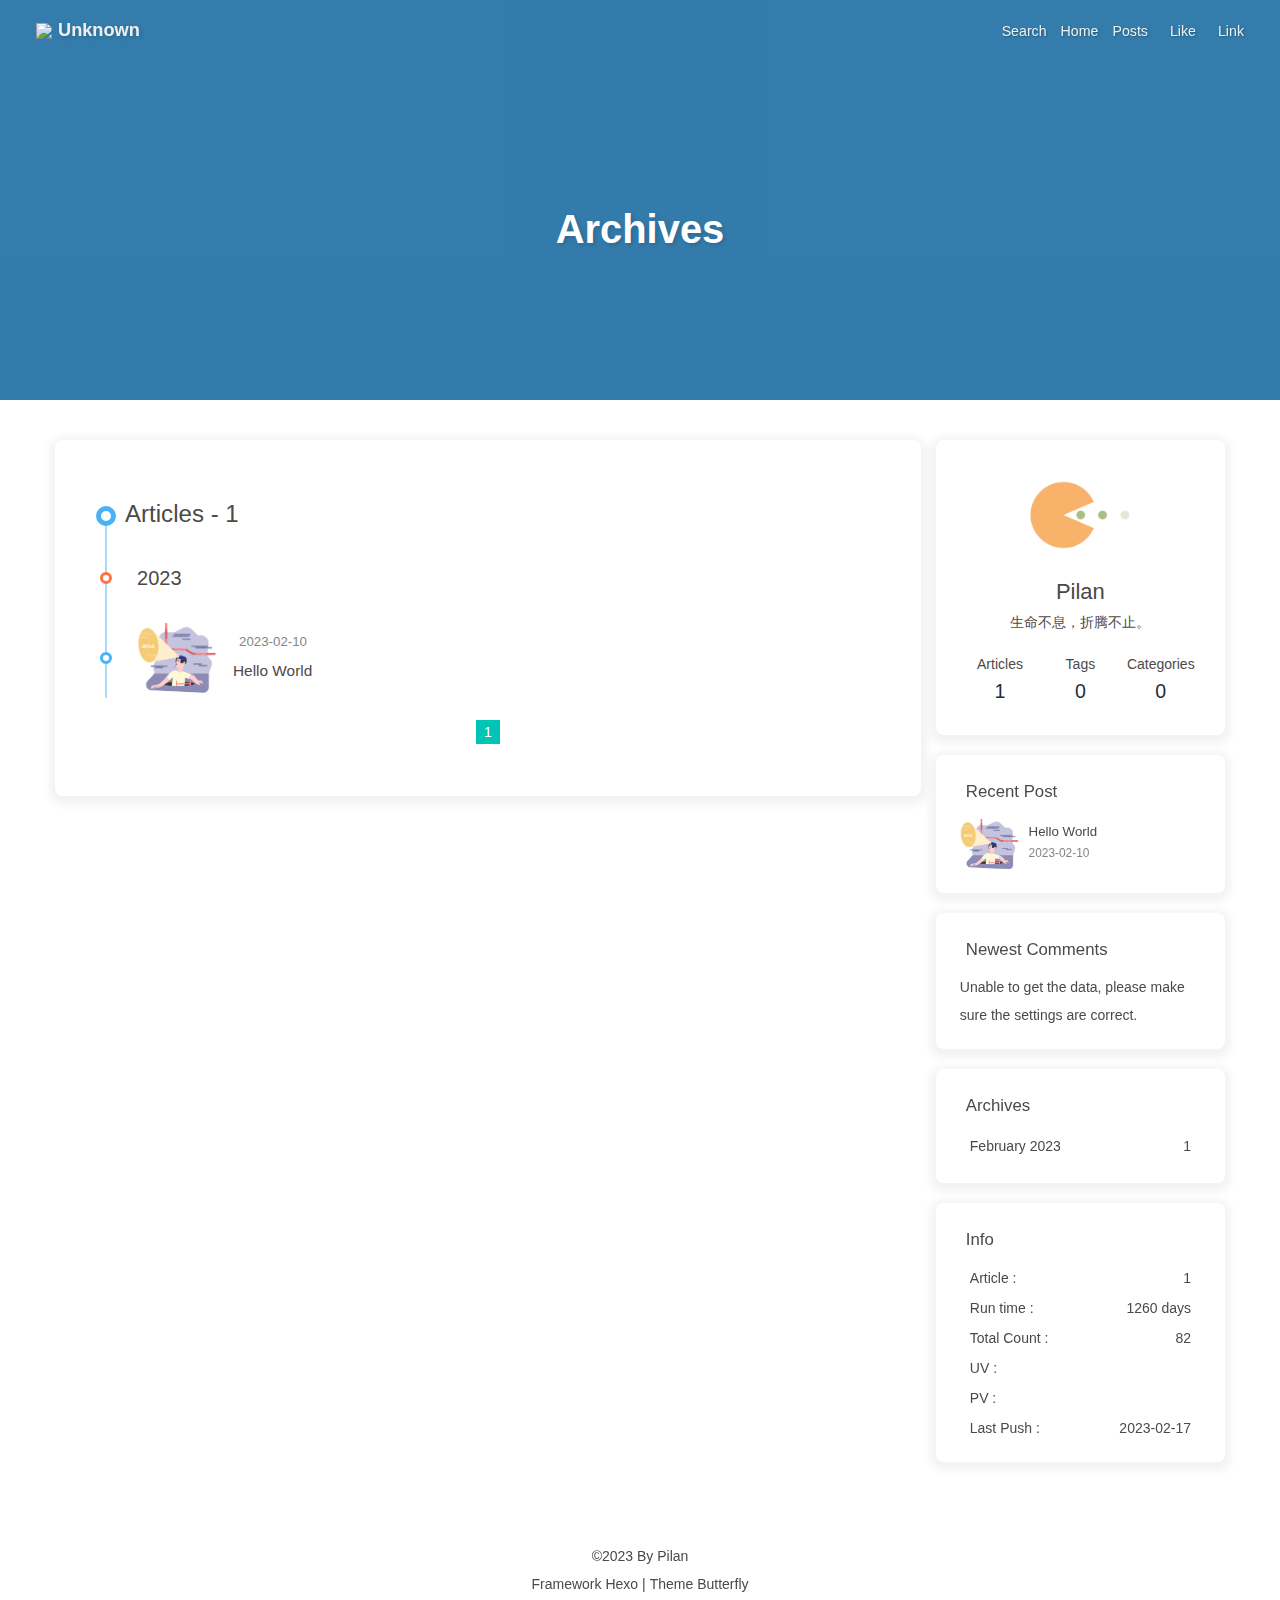
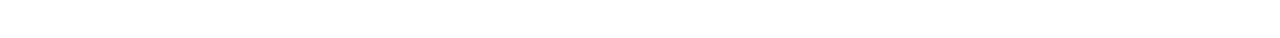
==== commit df422bb6: "Site updated: 2023-02-17 08:55:22" ====
--- a/archives/index.html
+++ b/archives/index.html
@@ -9,7 +9,7 @@
 <meta property="article:author" content="Pilan">
 <meta property="article:tag" content="All-inclusive,All-baloney">
 <meta name="twitter:card" content="summary">
-<meta name="twitter:image" content="https://cdn.jsdelivr.net/gh/Oilan94/Picture/Profile.webp"><link rel="shortcut icon" href="/img/favicon.png"><link rel="canonical" href="https://www.iorzro.com/archives/index.html"><link rel="preconnect" href="//cdn.jsdelivr.net"/><link rel="preconnect" href="//fonts.googleapis.com" crossorigin=""/><link rel="preconnect" href="//busuanzi.ibruce.info"/><link rel="stylesheet" href="/css/index.css"><link rel="stylesheet" href="https://cdn.jsdelivr.net/npm/@fortawesome/fontawesome-free/css/all.min.css" media="print" onload="this.media='all'"><link rel="stylesheet" href="https://cdn.jsdelivr.net/npm/node-snackbar/dist/snackbar.min.css" media="print" onload="this.media='all'"><link rel="stylesheet" href="https://cdn.jsdelivr.net/npm/@fancyapps/ui/dist/fancybox.min.css" media="print" onload="this.media='all'"><link rel="stylesheet" href="https://fonts.googleapis.com/css?family=Titillium+Web&amp;display=swap" media="print" onload="this.media='all'"><script>const GLOBAL_CONFIG = { 
+<meta name="twitter:image" content="https://cdn.jsdelivr.net/gh/Oilan94/Picture/Profile.webp"><link rel="shortcut icon" href="/img/favicon.png"><link rel="canonical" href="https://www.iorzro.com/archives/index.html"><link rel="preconnect" href="//cdn.jsdelivr.net"/><link rel="preconnect" href="//busuanzi.ibruce.info"/><link rel="stylesheet" href="/css/index.css"><link rel="stylesheet" href="https://cdn.jsdelivr.net/npm/@fortawesome/fontawesome-free/css/all.min.css" media="print" onload="this.media='all'"><link rel="stylesheet" href="https://cdn.jsdelivr.net/npm/node-snackbar/dist/snackbar.min.css" media="print" onload="this.media='all'"><link rel="stylesheet" href="https://cdn.jsdelivr.net/npm/@fancyapps/ui/dist/fancybox.min.css" media="print" onload="this.media='all'"><script>const GLOBAL_CONFIG = { 
   root: '/',
   algolia: undefined,
   localSearch: {"path":"/search.xml","preload":false,"languages":{"hits_empty":"We didn't find any results for the search: ${query}"}},
@@ -55,7 +55,7 @@
   isHome: false,
   isHighlightShrink: false,
   isToc: false,
-  postUpdate: '2023-02-17 00:11:54'
+  postUpdate: '2023-02-17 08:55:20'
 }</script><noscript><style type="text/css">
   #nav {
     opacity: 1
@@ -188,7 +188,7 @@
 if (true) {
   document.addEventListener('pjax:send', () => { preloader.initLoading() })
   document.addEventListener('pjax:complete', () => { preloader.endLoading() })
-}</script><div id="sidebar"><div id="menu-mask"></div><div id="sidebar-menus"><div class="avatar-img is-center"><img src="https://cdn.jsdelivr.net/gh/Oilan94/Picture/Profile.webp" onerror="onerror=null;src='/img/friend_404.gif'" alt="avatar"/></div><div class="sidebar-site-data site-data is-center"><a href="/archives/"><div class="headline">Articles</div><div class="length-num">1</div></a><a href="/tags/"><div class="headline">Tags</div><div class="length-num">0</div></a><a href="/categories/"><div class="headline">Categories</div><div class="length-num">0</div></a></div><hr/><div class="menus_items"><div class="menus_item"><a class="site-page" href="/"><i class="fa-fw fas fa-home"></i><span> Home</span></a></div><div class="menus_item"><a class="site-page group" href="javascript:void(0);"><i class="fa-fw fas fa-book"></i><span> Posts</span><i class="fas fa-chevron-down"></i></a><ul class="menus_item_child"><li><a class="site-page child" href="/archives/"><i class="fa-fw fas fa-archive"></i><span> Archives</span></a></li><li><a class="site-page child" href="/tags/"><i class="fa-fw fas fa-tags"></i><span> Tags</span></a></li><li><a class="site-page child" href="/categories/"><i class="fa-fw fas fa-folder-open"></i><span> Categories</span></a></li></ul></div><div class="menus_item"><a class="site-page group" href="javascript:void(0);"><i class="fa-fw fa-fw fa fa-heartbeat"></i><span> Like</span><i class="fas fa-chevron-down"></i></a><ul class="menus_item_child"><li><a class="site-page child" href="/Gallery/"><i class="fa-fw fas fa-images"></i><span> Gallery</span></a></li><li><a class="site-page child" href="/movies/"><i class="fa-fw fas fa-video"></i><span> Movie</span></a></li><li><a class="site-page child" href="/Artitalk/"><i class="fa-fw fa-fw fas fa-cubes"></i><span> Artitalk</span></a></li></ul></div><div class="menus_item"><a class="site-page" href="/link/"><i class="fa-fw fas fa-link"></i><span> Link</span></a></div></div></div></div><div class="page" id="body-wrap"><header class="not-home-page" id="page-header" style="background-image: url('https://cdn.jsdelivr.net/gh/Oilan94/Picture/Archives.webp')"><nav id="nav"><span id="blog-info"><a href="/" title="Unknown"><img class="site-icon" src="https://cdn.jsdelivr.net/gh/Oilan94/Picture/Logo.webp"/><span class="site-name">Unknown</span></a></span><div id="menus"><div id="search-button"><a class="site-page social-icon search" href="javascript:void(0);"><i class="fas fa-search fa-fw"></i><span> Search</span></a></div><div class="menus_items"><div class="menus_item"><a class="site-page" href="/"><i class="fa-fw fas fa-home"></i><span> Home</span></a></div><div class="menus_item"><a class="site-page group" href="javascript:void(0);"><i class="fa-fw fas fa-book"></i><span> Posts</span><i class="fas fa-chevron-down"></i></a><ul class="menus_item_child"><li><a class="site-page child" href="/archives/"><i class="fa-fw fas fa-archive"></i><span> Archives</span></a></li><li><a class="site-page child" href="/tags/"><i class="fa-fw fas fa-tags"></i><span> Tags</span></a></li><li><a class="site-page child" href="/categories/"><i class="fa-fw fas fa-folder-open"></i><span> Categories</span></a></li></ul></div><div class="menus_item"><a class="site-page group" href="javascript:void(0);"><i class="fa-fw fa-fw fa fa-heartbeat"></i><span> Like</span><i class="fas fa-chevron-down"></i></a><ul class="menus_item_child"><li><a class="site-page child" href="/Gallery/"><i class="fa-fw fas fa-images"></i><span> Gallery</span></a></li><li><a class="site-page child" href="/movies/"><i class="fa-fw fas fa-video"></i><span> Movie</span></a></li><li><a class="site-page child" href="/Artitalk/"><i class="fa-fw fa-fw fas fa-cubes"></i><span> Artitalk</span></a></li></ul></div><div class="menus_item"><a class="site-page" href="/link/"><i class="fa-fw fas fa-link"></i><span> Link</span></a></div></div><div id="toggle-menu"><a class="site-page" href="javascript:void(0);"><i class="fas fa-bars fa-fw"></i></a></div></div></nav><div id="page-site-info"><h1 id="site-title">Archives</h1></div></header><main class="layout" id="content-inner"><div id="archive"><div class="article-sort-title">Articles - 1</div><div class="article-sort"><div class="article-sort-item year">2023</div><div class="article-sort-item"><a class="article-sort-item-img" href="/posts/16107.html" title="Hello World"><img src="https://cdn.jsdelivr.net/gh/Oilan94/Picture/Default.webp" alt="Hello World" onerror="this.onerror=null;this.src='/img/404.webp'"></a><div class="article-sort-item-info"><div class="article-sort-item-time"><i class="far fa-calendar-alt"></i><time class="post-meta-date-created" datetime="2023-02-10T08:42:08.954Z" title="Created 2023-02-10 16:42:08">2023-02-10</time></div><a class="article-sort-item-title" href="/posts/16107.html" title="Hello World">Hello World</a></div></div></div><nav id="pagination"><div class="pagination"><span class="page-number current">1</span></div></nav></div><div class="aside-content" id="aside-content"><div class="card-widget card-info"><div class="is-center"><div class="avatar-img"><img src="https://cdn.jsdelivr.net/gh/Oilan94/Picture/Profile.webp" onerror="this.onerror=null;this.src='/img/friend_404.gif'" alt="avatar"/></div><div class="author-info__name">Pilan</div><div class="author-info__description">生命不息，折腾不止。</div></div><div class="card-info-data site-data is-center"><a href="/archives/"><div class="headline">Articles</div><div class="length-num">1</div></a><a href="/tags/"><div class="headline">Tags</div><div class="length-num">0</div></a><a href="/categories/"><div class="headline">Categories</div><div class="length-num">0</div></a></div></div><div class="sticky_layout"><div class="card-widget card-recent-post"><div class="item-headline"><i class="fas fa-history"></i><span>Recent Post</span></div><div class="aside-list"><div class="aside-list-item"><a class="thumbnail" href="/posts/16107.html" title="Hello World"><img src="https://cdn.jsdelivr.net/gh/Oilan94/Picture/Default.webp" onerror="this.onerror=null;this.src='/img/404.webp'" alt="Hello World"/></a><div class="content"><a class="title" href="/posts/16107.html" title="Hello World">Hello World</a><time datetime="2023-02-10T08:42:08.954Z" title="Created 2023-02-10 16:42:08">2023-02-10</time></div></div></div></div><div class="card-widget" id="card-newest-comments"><div class="item-headline"><i class="fas fa-comment-dots"></i><span>Newest Comments</span></div><div class="aside-list"><span>loading...</span></div></div><div class="card-widget card-archives"><div class="item-headline"><i class="fas fa-archive"></i><span>Archives</span></div><ul class="card-archive-list"><li class="card-archive-list-item"><a class="card-archive-list-link" href="/archives/2023/02/"><span class="card-archive-list-date">February 2023</span><span class="card-archive-list-count">1</span></a></li></ul></div><div class="card-widget card-webinfo"><div class="item-headline"><i class="fas fa-chart-line"></i><span>Info</span></div><div class="webinfo"><div class="webinfo-item"><div class="item-name">Article :</div><div class="item-count">1</div></div><div class="webinfo-item"><div class="item-name">Run time :</div><div class="item-count" id="runtimeshow" data-publishDate="2023-02-09T16:00:00.000Z"><i class="fa-solid fa-spinner fa-spin"></i></div></div><div class="webinfo-item"><div class="item-name">Total Count :</div><div class="item-count">82</div></div><div class="webinfo-item"><div class="item-name">UV :</div><div class="item-count" id="busuanzi_value_site_uv"><i class="fa-solid fa-spinner fa-spin"></i></div></div><div class="webinfo-item"><div class="item-name">PV :</div><div class="item-count" id="busuanzi_value_site_pv"><i class="fa-solid fa-spinner fa-spin"></i></div></div><div class="webinfo-item"><div class="item-name">Last Push :</div><div class="item-count" id="last-push-date" data-lastPushDate="2023-02-16T16:11:54.816Z"><i class="fa-solid fa-spinner fa-spin"></i></div></div></div></div></div></div></main><footer id="footer"><div id="footer-wrap"><div class="copyright">&copy;2023 By Pilan</div><div class="framework-info"><span>Framework </span><a target="_blank" rel="noopener" href="https://hexo.io">Hexo</a><span class="footer-separator">|</span><span>Theme </span><a target="_blank" rel="noopener" href="https://github.com/jerryc127/hexo-theme-butterfly">Butterfly</a></div></div></footer></div><div id="rightside"><div id="rightside-config-hide"><button id="darkmode" type="button" title="Toggle Between Light And Dark Mode"><i class="fas fa-adjust"></i></button><button id="hide-aside-btn" type="button" title="Toggle between single-column and double-column"><i class="fas fa-arrows-alt-h"></i></button></div><div id="rightside-config-show"><button id="rightside_config" type="button" title="Setting"><i class="fas fa-cog fa-spin"></i></button><button id="go-up" type="button" title="Back To Top"><span class="scroll-percent"></span><i class="fas fa-arrow-up"></i></button></div></div><div id="local-search"><div class="search-dialog"><nav class="search-nav"><span class="search-dialog-title">Search</span><span id="loading-status"></span><button class="search-close-button"><i class="fas fa-times"></i></button></nav><div class="is-center" id="loading-database"><i class="fas fa-spinner fa-pulse"></i><span>  Loading the Database</span></div><div class="search-wrap"><div id="local-search-input"><div class="local-search-box"><input class="local-search-box--input" placeholder="Search for Posts" type="text"/></div></div><hr/><div id="local-search-results"></div></div></div><div id="search-mask"></div></div><div><script src="/js/utils.js"></script><script src="/js/main.js"></script><script src="https://cdn.jsdelivr.net/npm/@fancyapps/ui/dist/fancybox.umd.min.js"></script><script src="https://cdn.jsdelivr.net/npm/instant.page/instantpage.min.js" type="module"></script><script src="https://cdn.jsdelivr.net/npm/node-snackbar/dist/snackbar.min.js"></script><script>function panguFn () {
+}</script><div id="sidebar"><div id="menu-mask"></div><div id="sidebar-menus"><div class="avatar-img is-center"><img src="https://cdn.jsdelivr.net/gh/Oilan94/Picture/Profile.webp" onerror="onerror=null;src='/img/friend_404.gif'" alt="avatar"/></div><div class="sidebar-site-data site-data is-center"><a href="/archives/"><div class="headline">Articles</div><div class="length-num">1</div></a><a href="/tags/"><div class="headline">Tags</div><div class="length-num">0</div></a><a href="/categories/"><div class="headline">Categories</div><div class="length-num">0</div></a></div><hr/><div class="menus_items"><div class="menus_item"><a class="site-page" href="/"><i class="fa-fw fas fa-home"></i><span> Home</span></a></div><div class="menus_item"><a class="site-page group" href="javascript:void(0);"><i class="fa-fw fas fa-book"></i><span> Posts</span><i class="fas fa-chevron-down"></i></a><ul class="menus_item_child"><li><a class="site-page child" href="/archives/"><i class="fa-fw fas fa-archive"></i><span> Archives</span></a></li><li><a class="site-page child" href="/tags/"><i class="fa-fw fas fa-tags"></i><span> Tags</span></a></li><li><a class="site-page child" href="/categories/"><i class="fa-fw fas fa-folder-open"></i><span> Categories</span></a></li></ul></div><div class="menus_item"><a class="site-page group" href="javascript:void(0);"><i class="fa-fw fa-fw fa fa-heartbeat"></i><span> Like</span><i class="fas fa-chevron-down"></i></a><ul class="menus_item_child"><li><a class="site-page child" href="/Gallery/"><i class="fa-fw fas fa-images"></i><span> Gallery</span></a></li><li><a class="site-page child" href="/movies/"><i class="fa-fw fas fa-video"></i><span> Movie</span></a></li><li><a class="site-page child" href="/Artitalk/"><i class="fa-fw fa-fw fas fa-cubes"></i><span> Artitalk</span></a></li></ul></div><div class="menus_item"><a class="site-page" href="/link/"><i class="fa-fw fas fa-link"></i><span> Link</span></a></div></div></div></div><div class="page" id="body-wrap"><header class="not-home-page" id="page-header" style="background-image: url('https://cdn.jsdelivr.net/gh/Oilan94/Picture/Archives.webp')"><nav id="nav"><span id="blog-info"><a href="/" title="Unknown"><img class="site-icon" src="https://cdn.jsdelivr.net/gh/Oilan94/Picture/Logo.webp"/><span class="site-name">Unknown</span></a></span><div id="menus"><div id="search-button"><a class="site-page social-icon search" href="javascript:void(0);"><i class="fas fa-search fa-fw"></i><span> Search</span></a></div><div class="menus_items"><div class="menus_item"><a class="site-page" href="/"><i class="fa-fw fas fa-home"></i><span> Home</span></a></div><div class="menus_item"><a class="site-page group" href="javascript:void(0);"><i class="fa-fw fas fa-book"></i><span> Posts</span><i class="fas fa-chevron-down"></i></a><ul class="menus_item_child"><li><a class="site-page child" href="/archives/"><i class="fa-fw fas fa-archive"></i><span> Archives</span></a></li><li><a class="site-page child" href="/tags/"><i class="fa-fw fas fa-tags"></i><span> Tags</span></a></li><li><a class="site-page child" href="/categories/"><i class="fa-fw fas fa-folder-open"></i><span> Categories</span></a></li></ul></div><div class="menus_item"><a class="site-page group" href="javascript:void(0);"><i class="fa-fw fa-fw fa fa-heartbeat"></i><span> Like</span><i class="fas fa-chevron-down"></i></a><ul class="menus_item_child"><li><a class="site-page child" href="/Gallery/"><i class="fa-fw fas fa-images"></i><span> Gallery</span></a></li><li><a class="site-page child" href="/movies/"><i class="fa-fw fas fa-video"></i><span> Movie</span></a></li><li><a class="site-page child" href="/Artitalk/"><i class="fa-fw fa-fw fas fa-cubes"></i><span> Artitalk</span></a></li></ul></div><div class="menus_item"><a class="site-page" href="/link/"><i class="fa-fw fas fa-link"></i><span> Link</span></a></div></div><div id="toggle-menu"><a class="site-page" href="javascript:void(0);"><i class="fas fa-bars fa-fw"></i></a></div></div></nav><div id="page-site-info"><h1 id="site-title">Archives</h1></div></header><main class="layout" id="content-inner"><div id="archive"><div class="article-sort-title">Articles - 1</div><div class="article-sort"><div class="article-sort-item year">2023</div><div class="article-sort-item"><a class="article-sort-item-img" href="/posts/16107.html" title="Hello World"><img src="https://cdn.jsdelivr.net/gh/Oilan94/Picture/Default.webp" alt="Hello World" onerror="this.onerror=null;this.src='/img/404.webp'"></a><div class="article-sort-item-info"><div class="article-sort-item-time"><i class="far fa-calendar-alt"></i><time class="post-meta-date-created" datetime="2023-02-10T08:42:08.954Z" title="Created 2023-02-10 16:42:08">2023-02-10</time></div><a class="article-sort-item-title" href="/posts/16107.html" title="Hello World">Hello World</a></div></div></div><nav id="pagination"><div class="pagination"><span class="page-number current">1</span></div></nav></div><div class="aside-content" id="aside-content"><div class="card-widget card-info"><div class="is-center"><div class="avatar-img"><img src="https://cdn.jsdelivr.net/gh/Oilan94/Picture/Profile.webp" onerror="this.onerror=null;this.src='/img/friend_404.gif'" alt="avatar"/></div><div class="author-info__name">Pilan</div><div class="author-info__description">生命不息，折腾不止。</div></div><div class="card-info-data site-data is-center"><a href="/archives/"><div class="headline">Articles</div><div class="length-num">1</div></a><a href="/tags/"><div class="headline">Tags</div><div class="length-num">0</div></a><a href="/categories/"><div class="headline">Categories</div><div class="length-num">0</div></a></div></div><div class="sticky_layout"><div class="card-widget card-recent-post"><div class="item-headline"><i class="fas fa-history"></i><span>Recent Post</span></div><div class="aside-list"><div class="aside-list-item"><a class="thumbnail" href="/posts/16107.html" title="Hello World"><img src="https://cdn.jsdelivr.net/gh/Oilan94/Picture/Default.webp" onerror="this.onerror=null;this.src='/img/404.webp'" alt="Hello World"/></a><div class="content"><a class="title" href="/posts/16107.html" title="Hello World">Hello World</a><time datetime="2023-02-10T08:42:08.954Z" title="Created 2023-02-10 16:42:08">2023-02-10</time></div></div></div></div><div class="card-widget" id="card-newest-comments"><div class="item-headline"><i class="fas fa-comment-dots"></i><span>Newest Comments</span></div><div class="aside-list"><span>loading...</span></div></div><div class="card-widget card-archives"><div class="item-headline"><i class="fas fa-archive"></i><span>Archives</span></div><ul class="card-archive-list"><li class="card-archive-list-item"><a class="card-archive-list-link" href="/archives/2023/02/"><span class="card-archive-list-date">February 2023</span><span class="card-archive-list-count">1</span></a></li></ul></div><div class="card-widget card-webinfo"><div class="item-headline"><i class="fas fa-chart-line"></i><span>Info</span></div><div class="webinfo"><div class="webinfo-item"><div class="item-name">Article :</div><div class="item-count">1</div></div><div class="webinfo-item"><div class="item-name">Run time :</div><div class="item-count" id="runtimeshow" data-publishDate="2023-02-09T16:00:00.000Z"><i class="fa-solid fa-spinner fa-spin"></i></div></div><div class="webinfo-item"><div class="item-name">Total Count :</div><div class="item-count">82</div></div><div class="webinfo-item"><div class="item-name">UV :</div><div class="item-count" id="busuanzi_value_site_uv"><i class="fa-solid fa-spinner fa-spin"></i></div></div><div class="webinfo-item"><div class="item-name">PV :</div><div class="item-count" id="busuanzi_value_site_pv"><i class="fa-solid fa-spinner fa-spin"></i></div></div><div class="webinfo-item"><div class="item-name">Last Push :</div><div class="item-count" id="last-push-date" data-lastPushDate="2023-02-17T00:55:20.682Z"><i class="fa-solid fa-spinner fa-spin"></i></div></div></div></div></div></div></main><footer id="footer"><div id="footer-wrap"><div class="copyright">&copy;2023 By Pilan</div><div class="framework-info"><span>Framework </span><a target="_blank" rel="noopener" href="https://hexo.io">Hexo</a><span class="footer-separator">|</span><span>Theme </span><a target="_blank" rel="noopener" href="https://github.com/jerryc127/hexo-theme-butterfly">Butterfly</a></div></div></footer></div><div id="rightside"><div id="rightside-config-hide"><button id="darkmode" type="button" title="Toggle Between Light And Dark Mode"><i class="fas fa-adjust"></i></button><button id="hide-aside-btn" type="button" title="Toggle between single-column and double-column"><i class="fas fa-arrows-alt-h"></i></button></div><div id="rightside-config-show"><button id="rightside_config" type="button" title="Setting"><i class="fas fa-cog fa-spin"></i></button><button id="go-up" type="button" title="Back To Top"><span class="scroll-percent"></span><i class="fas fa-arrow-up"></i></button></div></div><div id="local-search"><div class="search-dialog"><nav class="search-nav"><span class="search-dialog-title">Search</span><span id="loading-status"></span><button class="search-close-button"><i class="fas fa-times"></i></button></nav><div class="is-center" id="loading-database"><i class="fas fa-spinner fa-pulse"></i><span>  Loading the Database</span></div><div class="search-wrap"><div id="local-search-input"><div class="local-search-box"><input class="local-search-box--input" placeholder="Search for Posts" type="text"/></div></div><hr/><div id="local-search-results"></div></div></div><div id="search-mask"></div></div><div><script src="/js/utils.js"></script><script src="/js/main.js"></script><script src="https://cdn.jsdelivr.net/npm/@fancyapps/ui/dist/fancybox.umd.min.js"></script><script src="https://cdn.jsdelivr.net/npm/instant.page/instantpage.min.js" type="module"></script><script src="https://cdn.jsdelivr.net/npm/node-snackbar/dist/snackbar.min.js"></script><script>function panguFn () {
   if (typeof pangu === 'object') pangu.autoSpacingPage()
   else {
     getScript('https://cdn.jsdelivr.net/npm/pangu/dist/browser/pangu.min.js')
@@ -247,7 +247,7 @@
 
   const getIcon = (icon, mail) => {
     if (icon) return icon
-    let defaultIcon = ''
+    let defaultIcon = '?d=mp'
     let iconUrl = `https://gravatar.loli.net/avatar/${md5(mail.toLowerCase()) + defaultIcon}`
     return iconUrl
   }
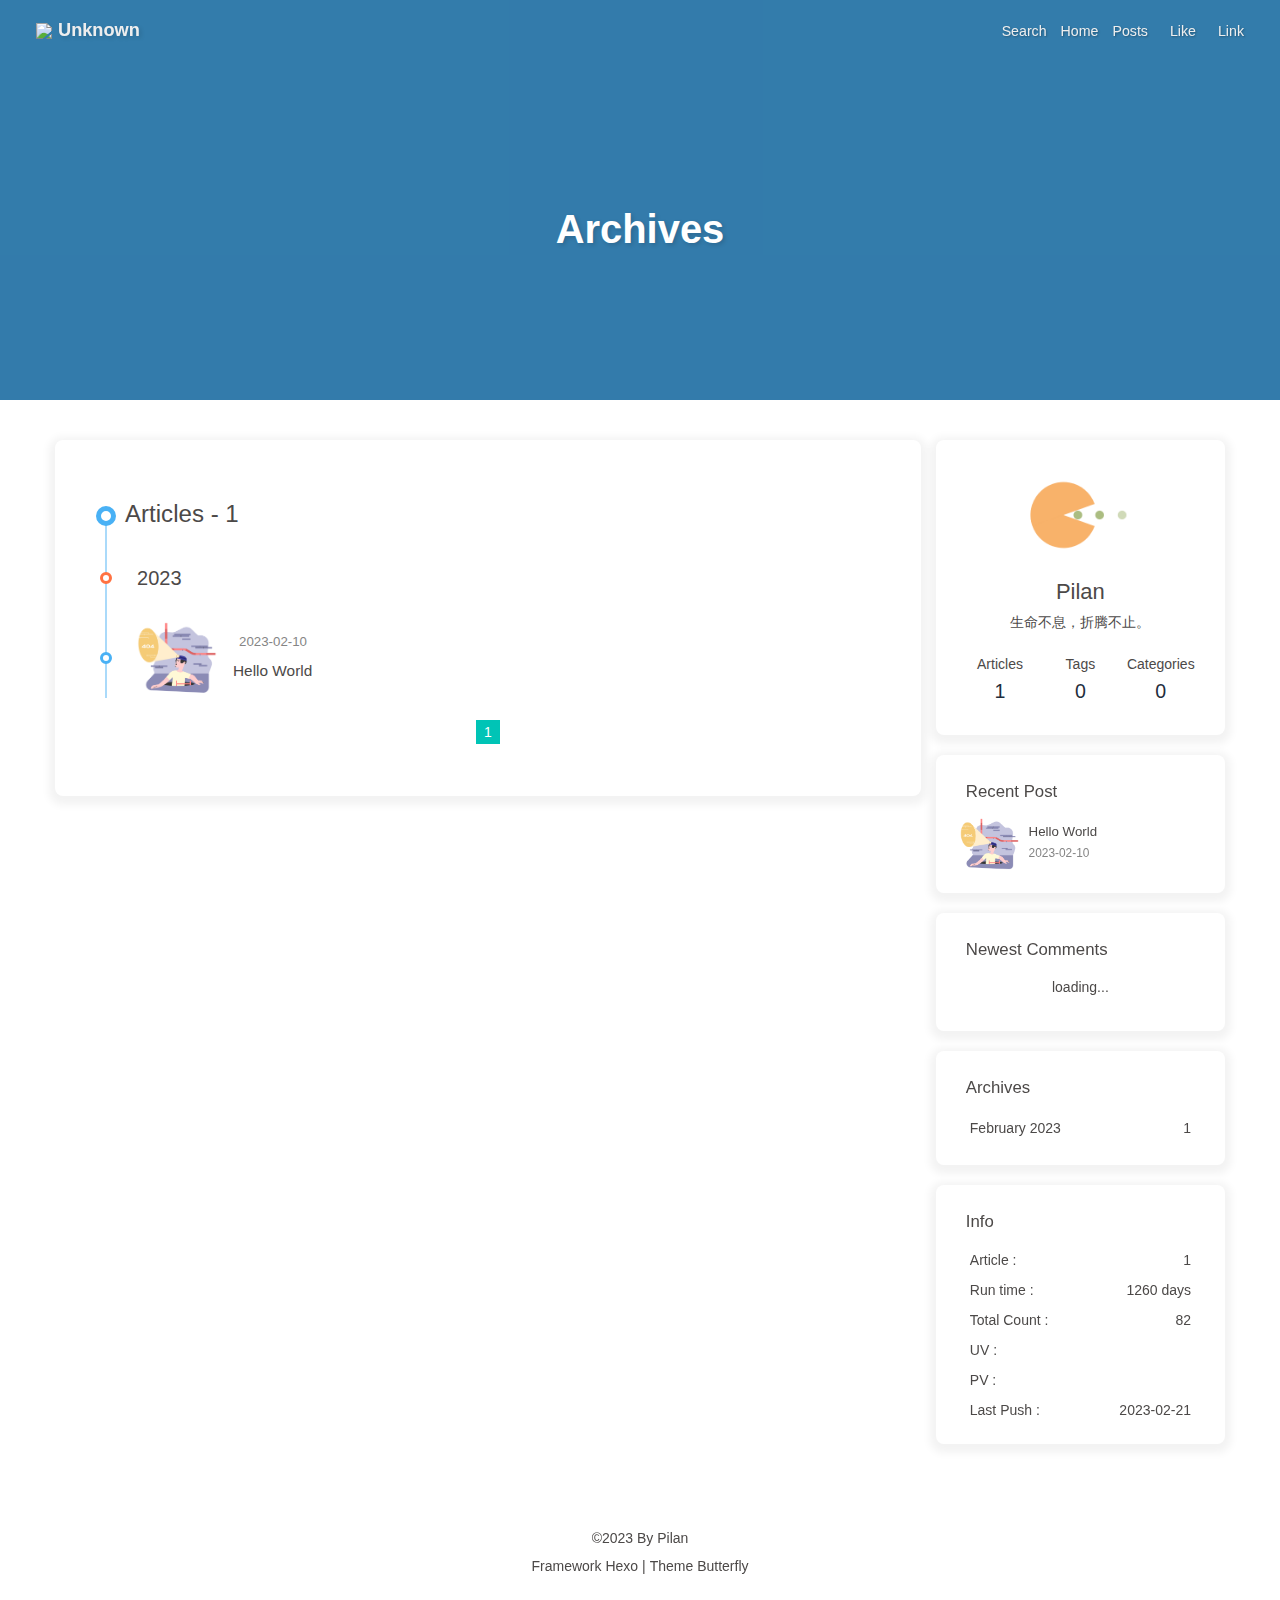
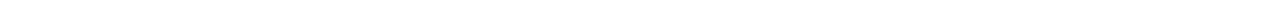
==== commit c6c5d240: "Site updated: 2023-02-21 14:57:55" ====
--- a/archives/index.html
+++ b/archives/index.html
@@ -55,7 +55,7 @@
   isHome: false,
   isHighlightShrink: false,
   isToc: false,
-  postUpdate: '2023-02-17 08:55:20'
+  postUpdate: '2023-02-21 14:56:01'
 }</script><noscript><style type="text/css">
   #nav {
     opacity: 1
@@ -112,12 +112,18 @@
       document.head.appendChild(script)
     })
   
-    win.getCSS = url => new Promise((resolve, reject) => {
+    win.getCSS = (url,id = false) => new Promise((resolve, reject) => {
       const link = document.createElement('link')
       link.rel = 'stylesheet'
       link.href = url
-      link.onload = () => resolve()
-      link.onerror = () => reject()
+      if (id) link.id = id
+      link.onerror = reject
+      link.onload = link.onreadystatechange = function() {
+        const loadState = this.readyState
+        if (loadState && loadState !== 'loaded' && loadState !== 'complete') return
+        link.onload = link.onreadystatechange = null
+        resolve()
+      }
       document.head.appendChild(link)
     })
   
@@ -188,7 +194,7 @@
 if (true) {
   document.addEventListener('pjax:send', () => { preloader.initLoading() })
   document.addEventListener('pjax:complete', () => { preloader.endLoading() })
-}</script><div id="sidebar"><div id="menu-mask"></div><div id="sidebar-menus"><div class="avatar-img is-center"><img src="https://cdn.jsdelivr.net/gh/Oilan94/Picture/Profile.webp" onerror="onerror=null;src='/img/friend_404.gif'" alt="avatar"/></div><div class="sidebar-site-data site-data is-center"><a href="/archives/"><div class="headline">Articles</div><div class="length-num">1</div></a><a href="/tags/"><div class="headline">Tags</div><div class="length-num">0</div></a><a href="/categories/"><div class="headline">Categories</div><div class="length-num">0</div></a></div><hr/><div class="menus_items"><div class="menus_item"><a class="site-page" href="/"><i class="fa-fw fas fa-home"></i><span> Home</span></a></div><div class="menus_item"><a class="site-page group" href="javascript:void(0);"><i class="fa-fw fas fa-book"></i><span> Posts</span><i class="fas fa-chevron-down"></i></a><ul class="menus_item_child"><li><a class="site-page child" href="/archives/"><i class="fa-fw fas fa-archive"></i><span> Archives</span></a></li><li><a class="site-page child" href="/tags/"><i class="fa-fw fas fa-tags"></i><span> Tags</span></a></li><li><a class="site-page child" href="/categories/"><i class="fa-fw fas fa-folder-open"></i><span> Categories</span></a></li></ul></div><div class="menus_item"><a class="site-page group" href="javascript:void(0);"><i class="fa-fw fa-fw fa fa-heartbeat"></i><span> Like</span><i class="fas fa-chevron-down"></i></a><ul class="menus_item_child"><li><a class="site-page child" href="/Gallery/"><i class="fa-fw fas fa-images"></i><span> Gallery</span></a></li><li><a class="site-page child" href="/movies/"><i class="fa-fw fas fa-video"></i><span> Movie</span></a></li><li><a class="site-page child" href="/Artitalk/"><i class="fa-fw fa-fw fas fa-cubes"></i><span> Artitalk</span></a></li></ul></div><div class="menus_item"><a class="site-page" href="/link/"><i class="fa-fw fas fa-link"></i><span> Link</span></a></div></div></div></div><div class="page" id="body-wrap"><header class="not-home-page" id="page-header" style="background-image: url('https://cdn.jsdelivr.net/gh/Oilan94/Picture/Archives.webp')"><nav id="nav"><span id="blog-info"><a href="/" title="Unknown"><img class="site-icon" src="https://cdn.jsdelivr.net/gh/Oilan94/Picture/Logo.webp"/><span class="site-name">Unknown</span></a></span><div id="menus"><div id="search-button"><a class="site-page social-icon search" href="javascript:void(0);"><i class="fas fa-search fa-fw"></i><span> Search</span></a></div><div class="menus_items"><div class="menus_item"><a class="site-page" href="/"><i class="fa-fw fas fa-home"></i><span> Home</span></a></div><div class="menus_item"><a class="site-page group" href="javascript:void(0);"><i class="fa-fw fas fa-book"></i><span> Posts</span><i class="fas fa-chevron-down"></i></a><ul class="menus_item_child"><li><a class="site-page child" href="/archives/"><i class="fa-fw fas fa-archive"></i><span> Archives</span></a></li><li><a class="site-page child" href="/tags/"><i class="fa-fw fas fa-tags"></i><span> Tags</span></a></li><li><a class="site-page child" href="/categories/"><i class="fa-fw fas fa-folder-open"></i><span> Categories</span></a></li></ul></div><div class="menus_item"><a class="site-page group" href="javascript:void(0);"><i class="fa-fw fa-fw fa fa-heartbeat"></i><span> Like</span><i class="fas fa-chevron-down"></i></a><ul class="menus_item_child"><li><a class="site-page child" href="/Gallery/"><i class="fa-fw fas fa-images"></i><span> Gallery</span></a></li><li><a class="site-page child" href="/movies/"><i class="fa-fw fas fa-video"></i><span> Movie</span></a></li><li><a class="site-page child" href="/Artitalk/"><i class="fa-fw fa-fw fas fa-cubes"></i><span> Artitalk</span></a></li></ul></div><div class="menus_item"><a class="site-page" href="/link/"><i class="fa-fw fas fa-link"></i><span> Link</span></a></div></div><div id="toggle-menu"><a class="site-page" href="javascript:void(0);"><i class="fas fa-bars fa-fw"></i></a></div></div></nav><div id="page-site-info"><h1 id="site-title">Archives</h1></div></header><main class="layout" id="content-inner"><div id="archive"><div class="article-sort-title">Articles - 1</div><div class="article-sort"><div class="article-sort-item year">2023</div><div class="article-sort-item"><a class="article-sort-item-img" href="/posts/16107.html" title="Hello World"><img src="https://cdn.jsdelivr.net/gh/Oilan94/Picture/Default.webp" alt="Hello World" onerror="this.onerror=null;this.src='/img/404.webp'"></a><div class="article-sort-item-info"><div class="article-sort-item-time"><i class="far fa-calendar-alt"></i><time class="post-meta-date-created" datetime="2023-02-10T08:42:08.954Z" title="Created 2023-02-10 16:42:08">2023-02-10</time></div><a class="article-sort-item-title" href="/posts/16107.html" title="Hello World">Hello World</a></div></div></div><nav id="pagination"><div class="pagination"><span class="page-number current">1</span></div></nav></div><div class="aside-content" id="aside-content"><div class="card-widget card-info"><div class="is-center"><div class="avatar-img"><img src="https://cdn.jsdelivr.net/gh/Oilan94/Picture/Profile.webp" onerror="this.onerror=null;this.src='/img/friend_404.gif'" alt="avatar"/></div><div class="author-info__name">Pilan</div><div class="author-info__description">生命不息，折腾不止。</div></div><div class="card-info-data site-data is-center"><a href="/archives/"><div class="headline">Articles</div><div class="length-num">1</div></a><a href="/tags/"><div class="headline">Tags</div><div class="length-num">0</div></a><a href="/categories/"><div class="headline">Categories</div><div class="length-num">0</div></a></div></div><div class="sticky_layout"><div class="card-widget card-recent-post"><div class="item-headline"><i class="fas fa-history"></i><span>Recent Post</span></div><div class="aside-list"><div class="aside-list-item"><a class="thumbnail" href="/posts/16107.html" title="Hello World"><img src="https://cdn.jsdelivr.net/gh/Oilan94/Picture/Default.webp" onerror="this.onerror=null;this.src='/img/404.webp'" alt="Hello World"/></a><div class="content"><a class="title" href="/posts/16107.html" title="Hello World">Hello World</a><time datetime="2023-02-10T08:42:08.954Z" title="Created 2023-02-10 16:42:08">2023-02-10</time></div></div></div></div><div class="card-widget" id="card-newest-comments"><div class="item-headline"><i class="fas fa-comment-dots"></i><span>Newest Comments</span></div><div class="aside-list"><span>loading...</span></div></div><div class="card-widget card-archives"><div class="item-headline"><i class="fas fa-archive"></i><span>Archives</span></div><ul class="card-archive-list"><li class="card-archive-list-item"><a class="card-archive-list-link" href="/archives/2023/02/"><span class="card-archive-list-date">February 2023</span><span class="card-archive-list-count">1</span></a></li></ul></div><div class="card-widget card-webinfo"><div class="item-headline"><i class="fas fa-chart-line"></i><span>Info</span></div><div class="webinfo"><div class="webinfo-item"><div class="item-name">Article :</div><div class="item-count">1</div></div><div class="webinfo-item"><div class="item-name">Run time :</div><div class="item-count" id="runtimeshow" data-publishDate="2023-02-09T16:00:00.000Z"><i class="fa-solid fa-spinner fa-spin"></i></div></div><div class="webinfo-item"><div class="item-name">Total Count :</div><div class="item-count">82</div></div><div class="webinfo-item"><div class="item-name">UV :</div><div class="item-count" id="busuanzi_value_site_uv"><i class="fa-solid fa-spinner fa-spin"></i></div></div><div class="webinfo-item"><div class="item-name">PV :</div><div class="item-count" id="busuanzi_value_site_pv"><i class="fa-solid fa-spinner fa-spin"></i></div></div><div class="webinfo-item"><div class="item-name">Last Push :</div><div class="item-count" id="last-push-date" data-lastPushDate="2023-02-17T00:55:20.682Z"><i class="fa-solid fa-spinner fa-spin"></i></div></div></div></div></div></div></main><footer id="footer"><div id="footer-wrap"><div class="copyright">&copy;2023 By Pilan</div><div class="framework-info"><span>Framework </span><a target="_blank" rel="noopener" href="https://hexo.io">Hexo</a><span class="footer-separator">|</span><span>Theme </span><a target="_blank" rel="noopener" href="https://github.com/jerryc127/hexo-theme-butterfly">Butterfly</a></div></div></footer></div><div id="rightside"><div id="rightside-config-hide"><button id="darkmode" type="button" title="Toggle Between Light And Dark Mode"><i class="fas fa-adjust"></i></button><button id="hide-aside-btn" type="button" title="Toggle between single-column and double-column"><i class="fas fa-arrows-alt-h"></i></button></div><div id="rightside-config-show"><button id="rightside_config" type="button" title="Setting"><i class="fas fa-cog fa-spin"></i></button><button id="go-up" type="button" title="Back To Top"><span class="scroll-percent"></span><i class="fas fa-arrow-up"></i></button></div></div><div id="local-search"><div class="search-dialog"><nav class="search-nav"><span class="search-dialog-title">Search</span><span id="loading-status"></span><button class="search-close-button"><i class="fas fa-times"></i></button></nav><div class="is-center" id="loading-database"><i class="fas fa-spinner fa-pulse"></i><span>  Loading the Database</span></div><div class="search-wrap"><div id="local-search-input"><div class="local-search-box"><input class="local-search-box--input" placeholder="Search for Posts" type="text"/></div></div><hr/><div id="local-search-results"></div></div></div><div id="search-mask"></div></div><div><script src="/js/utils.js"></script><script src="/js/main.js"></script><script src="https://cdn.jsdelivr.net/npm/@fancyapps/ui/dist/fancybox.umd.min.js"></script><script src="https://cdn.jsdelivr.net/npm/instant.page/instantpage.min.js" type="module"></script><script src="https://cdn.jsdelivr.net/npm/node-snackbar/dist/snackbar.min.js"></script><script>function panguFn () {
+}</script><div id="sidebar"><div id="menu-mask"></div><div id="sidebar-menus"><div class="avatar-img is-center"><img src="https://cdn.jsdelivr.net/gh/Oilan94/Picture/Profile.webp" onerror="onerror=null;src='/img/friend_404.gif'" alt="avatar"/></div><div class="sidebar-site-data site-data is-center"><a href="/archives/"><div class="headline">Articles</div><div class="length-num">1</div></a><a href="/tags/"><div class="headline">Tags</div><div class="length-num">0</div></a><a href="/categories/"><div class="headline">Categories</div><div class="length-num">0</div></a></div><hr/><div class="menus_items"><div class="menus_item"><a class="site-page" href="/"><i class="fa-fw fas fa-home"></i><span> Home</span></a></div><div class="menus_item"><a class="site-page group" href="javascript:void(0);"><i class="fa-fw fas fa-book"></i><span> Posts</span><i class="fas fa-chevron-down"></i></a><ul class="menus_item_child"><li><a class="site-page child" href="/archives/"><i class="fa-fw fas fa-archive"></i><span> Archives</span></a></li><li><a class="site-page child" href="/tags/"><i class="fa-fw fas fa-tags"></i><span> Tags</span></a></li><li><a class="site-page child" href="/categories/"><i class="fa-fw fas fa-folder-open"></i><span> Categories</span></a></li></ul></div><div class="menus_item"><a class="site-page group" href="javascript:void(0);"><i class="fa-fw fa-fw fa fa-heartbeat"></i><span> Like</span><i class="fas fa-chevron-down"></i></a><ul class="menus_item_child"><li><a class="site-page child" href="/Gallery/"><i class="fa-fw fas fa-images"></i><span> Gallery</span></a></li><li><a class="site-page child" href="/movies/"><i class="fa-fw fas fa-video"></i><span> Movie</span></a></li><li><a class="site-page child" href="/Artitalk/"><i class="fa-fw fa-fw fas fa-cubes"></i><span> TalkTalk</span></a></li></ul></div><div class="menus_item"><a class="site-page" href="/link/"><i class="fa-fw fas fa-link"></i><span> Link</span></a></div></div></div></div><div class="page" id="body-wrap"><header class="not-home-page" id="page-header" style="background-image: url('https://cdn.jsdelivr.net/gh/Oilan94/Picture/Archives.webp')"><nav id="nav"><span id="blog-info"><a href="/" title="Unknown"><img class="site-icon" src="https://cdn.jsdelivr.net/gh/Oilan94/Picture/Logo.webp"/><span class="site-name">Unknown</span></a></span><div id="menus"><div id="search-button"><a class="site-page social-icon search" href="javascript:void(0);"><i class="fas fa-search fa-fw"></i><span> Search</span></a></div><div class="menus_items"><div class="menus_item"><a class="site-page" href="/"><i class="fa-fw fas fa-home"></i><span> Home</span></a></div><div class="menus_item"><a class="site-page group" href="javascript:void(0);"><i class="fa-fw fas fa-book"></i><span> Posts</span><i class="fas fa-chevron-down"></i></a><ul class="menus_item_child"><li><a class="site-page child" href="/archives/"><i class="fa-fw fas fa-archive"></i><span> Archives</span></a></li><li><a class="site-page child" href="/tags/"><i class="fa-fw fas fa-tags"></i><span> Tags</span></a></li><li><a class="site-page child" href="/categories/"><i class="fa-fw fas fa-folder-open"></i><span> Categories</span></a></li></ul></div><div class="menus_item"><a class="site-page group" href="javascript:void(0);"><i class="fa-fw fa-fw fa fa-heartbeat"></i><span> Like</span><i class="fas fa-chevron-down"></i></a><ul class="menus_item_child"><li><a class="site-page child" href="/Gallery/"><i class="fa-fw fas fa-images"></i><span> Gallery</span></a></li><li><a class="site-page child" href="/movies/"><i class="fa-fw fas fa-video"></i><span> Movie</span></a></li><li><a class="site-page child" href="/Artitalk/"><i class="fa-fw fa-fw fas fa-cubes"></i><span> TalkTalk</span></a></li></ul></div><div class="menus_item"><a class="site-page" href="/link/"><i class="fa-fw fas fa-link"></i><span> Link</span></a></div></div><div id="toggle-menu"><a class="site-page" href="javascript:void(0);"><i class="fas fa-bars fa-fw"></i></a></div></div></nav><div id="page-site-info"><h1 id="site-title">Archives</h1></div></header><main class="layout" id="content-inner"><div id="archive"><div class="article-sort-title">Articles - 1</div><div class="article-sort"><div class="article-sort-item year">2023</div><div class="article-sort-item"><a class="article-sort-item-img" href="/posts/16107.html" title="Hello World"><img src="https://cdn.jsdelivr.net/gh/Oilan94/Picture/Default.webp" alt="Hello World" onerror="this.onerror=null;this.src='/img/404.webp'"></a><div class="article-sort-item-info"><div class="article-sort-item-time"><i class="far fa-calendar-alt"></i><time class="post-meta-date-created" datetime="2023-02-10T08:42:08.954Z" title="Created 2023-02-10 16:42:08">2023-02-10</time></div><a class="article-sort-item-title" href="/posts/16107.html" title="Hello World">Hello World</a></div></div></div><nav id="pagination"><div class="pagination"><span class="page-number current">1</span></div></nav></div><div class="aside-content" id="aside-content"><div class="card-widget card-info"><div class="is-center"><div class="avatar-img"><img src="https://cdn.jsdelivr.net/gh/Oilan94/Picture/Profile.webp" onerror="this.onerror=null;this.src='/img/friend_404.gif'" alt="avatar"/></div><div class="author-info__name">Pilan</div><div class="author-info__description">生命不息，折腾不止。</div></div><div class="card-info-data site-data is-center"><a href="/archives/"><div class="headline">Articles</div><div class="length-num">1</div></a><a href="/tags/"><div class="headline">Tags</div><div class="length-num">0</div></a><a href="/categories/"><div class="headline">Categories</div><div class="length-num">0</div></a></div></div><div class="sticky_layout"><div class="card-widget card-recent-post"><div class="item-headline"><i class="fas fa-history"></i><span>Recent Post</span></div><div class="aside-list"><div class="aside-list-item"><a class="thumbnail" href="/posts/16107.html" title="Hello World"><img src="https://cdn.jsdelivr.net/gh/Oilan94/Picture/Default.webp" onerror="this.onerror=null;this.src='/img/404.webp'" alt="Hello World"/></a><div class="content"><a class="title" href="/posts/16107.html" title="Hello World">Hello World</a><time datetime="2023-02-10T08:42:08.954Z" title="Created 2023-02-10 16:42:08">2023-02-10</time></div></div></div></div><div class="card-widget" id="card-newest-comments"><div class="item-headline"><i class="fas fa-comment-dots"></i><span>Newest Comments</span></div><div class="aside-list"><span>loading...</span></div></div><div class="card-widget card-archives"><div class="item-headline"><i class="fas fa-archive"></i><span>Archives</span></div><ul class="card-archive-list"><li class="card-archive-list-item"><a class="card-archive-list-link" href="/archives/2023/02/"><span class="card-archive-list-date">February 2023</span><span class="card-archive-list-count">1</span></a></li></ul></div><div class="card-widget card-webinfo"><div class="item-headline"><i class="fas fa-chart-line"></i><span>Info</span></div><div class="webinfo"><div class="webinfo-item"><div class="item-name">Article :</div><div class="item-count">1</div></div><div class="webinfo-item"><div class="item-name">Run time :</div><div class="item-count" id="runtimeshow" data-publishDate="2023-02-09T16:00:00.000Z"><i class="fa-solid fa-spinner fa-spin"></i></div></div><div class="webinfo-item"><div class="item-name">Total Count :</div><div class="item-count">82</div></div><div class="webinfo-item"><div class="item-name">UV :</div><div class="item-count" id="busuanzi_value_site_uv"><i class="fa-solid fa-spinner fa-spin"></i></div></div><div class="webinfo-item"><div class="item-name">PV :</div><div class="item-count" id="busuanzi_value_site_pv"><i class="fa-solid fa-spinner fa-spin"></i></div></div><div class="webinfo-item"><div class="item-name">Last Push :</div><div class="item-count" id="last-push-date" data-lastPushDate="2023-02-21T06:56:01.118Z"><i class="fa-solid fa-spinner fa-spin"></i></div></div></div></div></div></div></main><footer id="footer"><div id="footer-wrap"><div class="copyright">&copy;2023 By Pilan</div><div class="framework-info"><span>Framework </span><a target="_blank" rel="noopener" href="https://hexo.io">Hexo</a><span class="footer-separator">|</span><span>Theme </span><a target="_blank" rel="noopener" href="https://github.com/jerryc127/hexo-theme-butterfly">Butterfly</a></div></div></footer></div><div id="rightside"><div id="rightside-config-hide"><button id="darkmode" type="button" title="Toggle Between Light And Dark Mode"><i class="fas fa-adjust"></i></button><button id="hide-aside-btn" type="button" title="Toggle between single-column and double-column"><i class="fas fa-arrows-alt-h"></i></button></div><div id="rightside-config-show"><button id="rightside_config" type="button" title="Setting"><i class="fas fa-cog fa-spin"></i></button><button id="go-up" type="button" title="Back To Top"><span class="scroll-percent"></span><i class="fas fa-arrow-up"></i></button></div></div><div><script src="/js/utils.js"></script><script src="/js/main.js"></script><script src="https://cdn.jsdelivr.net/npm/@fancyapps/ui/dist/fancybox.umd.min.js"></script><script src="https://cdn.jsdelivr.net/npm/instant.page/instantpage.min.js" type="module"></script><script src="https://cdn.jsdelivr.net/npm/node-snackbar/dist/snackbar.min.js"></script><script>function panguFn () {
   if (typeof pangu === 'object') pangu.autoSpacingPage()
   else {
     getScript('https://cdn.jsdelivr.net/npm/pangu/dist/browser/pangu.min.js')
@@ -206,7 +212,7 @@
   }
 }
 
-document.addEventListener('DOMContentLoaded', panguInit)</script><script src="/js/search/local-search.js"></script><div class="js-pjax"><script>(() => {
+document.addEventListener('DOMContentLoaded', panguInit)</script><div class="js-pjax"><script>(() => {
   const $mermaidWrap = document.querySelectorAll('#article-container .mermaid-wrap')
   if ($mermaidWrap.length) {
     window.runMermaid = () => {
@@ -230,7 +236,7 @@
 
     window.pjax ? loadMermaid() : document.addEventListener('DOMContentLoaded', loadMermaid)
   }
-})()</script></div><script src="https://cdn.jsdelivr.net/npm/blueimp-md5/js/md5.min.js"></script><script>window.addEventListener('load', () => {
+})()</script></div><script>window.addEventListener('load', () => {
   const changeContent = (content) => {
     if (content === '') return content
 
@@ -245,13 +251,6 @@
     return content
   }
 
-  const getIcon = (icon, mail) => {
-    if (icon) return icon
-    let defaultIcon = '?d=mp'
-    let iconUrl = `https://gravatar.loli.net/avatar/${md5(mail.toLowerCase()) + defaultIcon}`
-    return iconUrl
-  }
-
   const generateHtml = array => {
     let result = ''
 
@@ -280,40 +279,35 @@
   }
 
   const getComment = () => {
-    const serverURL = 'https://esgdsw7h.api.lncldglobal.com'
-
-    var settings = {
-      "method": "GET",
-      "headers": {
-        "X-LC-Id": 'ESgdsW7H5cxFGzyGsYGQQs7v-MdYXbMMI',
-        "X-LC-Key": 'VvRzQAOHCeZ5p68vEbsoHnkS',
-        "Content-Type": "application/json"
-      },
-    }
-
-    fetch(`${serverURL}/1.1/classes/Comment?limit=6&order=-createdAt`,settings)
-      .then(response => response.json())
-      .then(data => {
-        const valineArray = data.results.map(function (e) {
+    const loadWaline = () => {
+      Waline.RecentComments({
+        serverURL: 'https://waline-90kre1s1o-oilan94.vercel.app',
+        count: 6
+      }).then(({comments}) => {
+        const walineArray = comments.map(e => {
           return {
-            'avatar': getIcon(e.QQAvatar, e.mail),
             'content': changeContent(e.comment),
+            'avatar': e.avatar,
             'nick': e.nick,
             'url': e.url + '#' + e.objectId,
-            'date': e.updatedAt,
+            'date': e.insertedAt,
           }
         })
-        saveToLocal.set('valine-newest-comments', JSON.stringify(valineArray), 10/(60*24))
-        generateHtml(valineArray)
+        saveToLocal.set('waline-newest-comments', JSON.stringify(walineArray), 10/(60*24))
+        generateHtml(walineArray)
       }).catch(e => {
         const $dom = document.querySelector('#card-newest-comments .aside-list')
         $dom.innerHTML= "Unable to get the data, please make sure the settings are correct."
       }) 
+    }
+
+    if (typeof Waline === 'object') loadWaline()
+    else getScript('https://cdn.jsdelivr.net/npm/@waline/client/dist/waline.min.js').then(loadWaline)
   }
 
   const newestCommentInit = () => {
     if (document.querySelector('#card-newest-comments .aside-list')) {
-      const data = saveToLocal.get('valine-newest-comments')
+      const data = saveToLocal.get('waline-newest-comments')
       if (data) {
         generateHtml(JSON.parse(data))
       } else {
@@ -395,4 +389,4 @@
   if (e.request.status === 404) {
     pjax.loadUrl('/404.html')
   }
-})</script><script async data-pjax src="//busuanzi.ibruce.info/busuanzi/2.3/busuanzi.pure.mini.js"></script></div></body></html>+})</script><script async data-pjax src="//busuanzi.ibruce.info/busuanzi/2.3/busuanzi.pure.mini.js"></script></div><div id="local-search"><div class="search-dialog"><nav class="search-nav"><span class="search-dialog-title">Search</span><span id="loading-status"></span><button class="search-close-button"><i class="fas fa-times"></i></button></nav><div class="is-center" id="loading-database"><i class="fas fa-spinner fa-pulse"></i><span>  Loading the Database</span></div><div class="search-wrap"><div id="local-search-input"><div class="local-search-box"><input class="local-search-box--input" placeholder="Search for Posts" type="text"/></div></div><hr/><div id="local-search-results"></div></div></div><div id="search-mask"></div><script src="/js/search/local-search.js"></script></div></body></html>